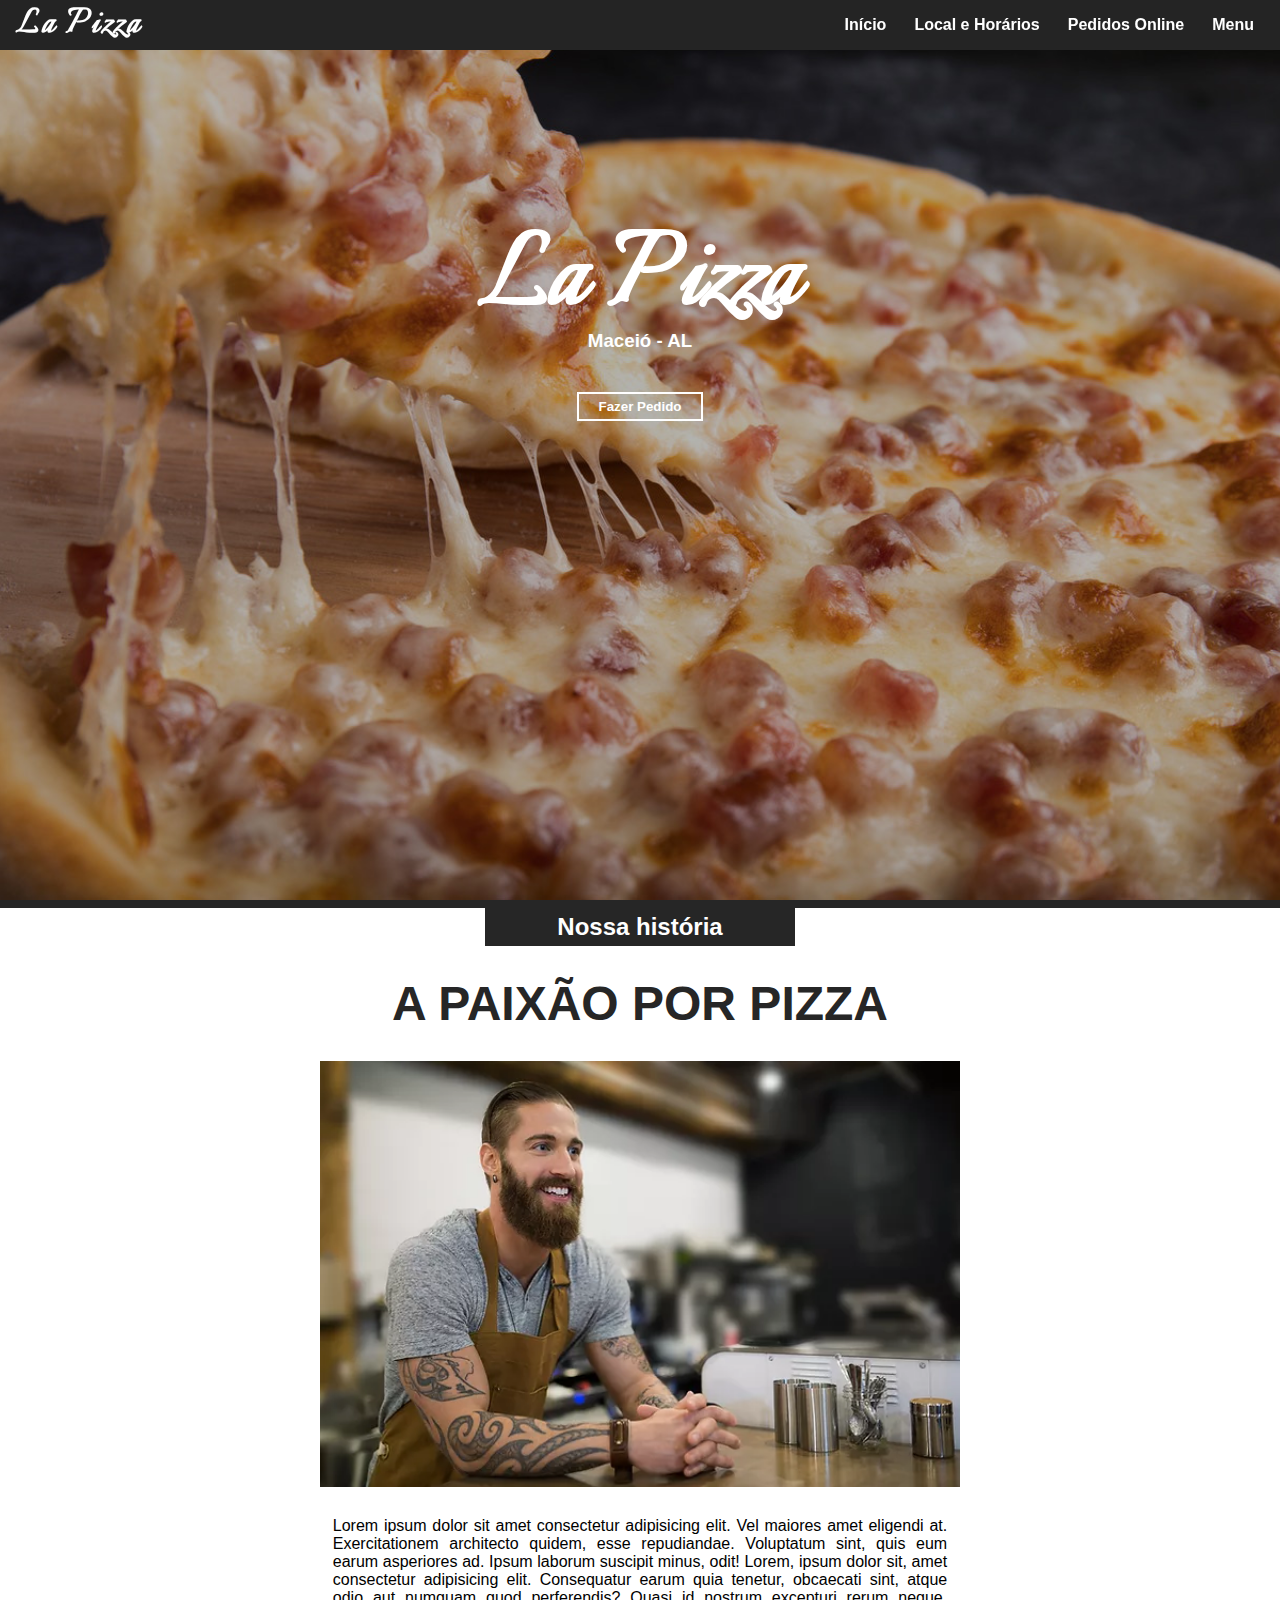
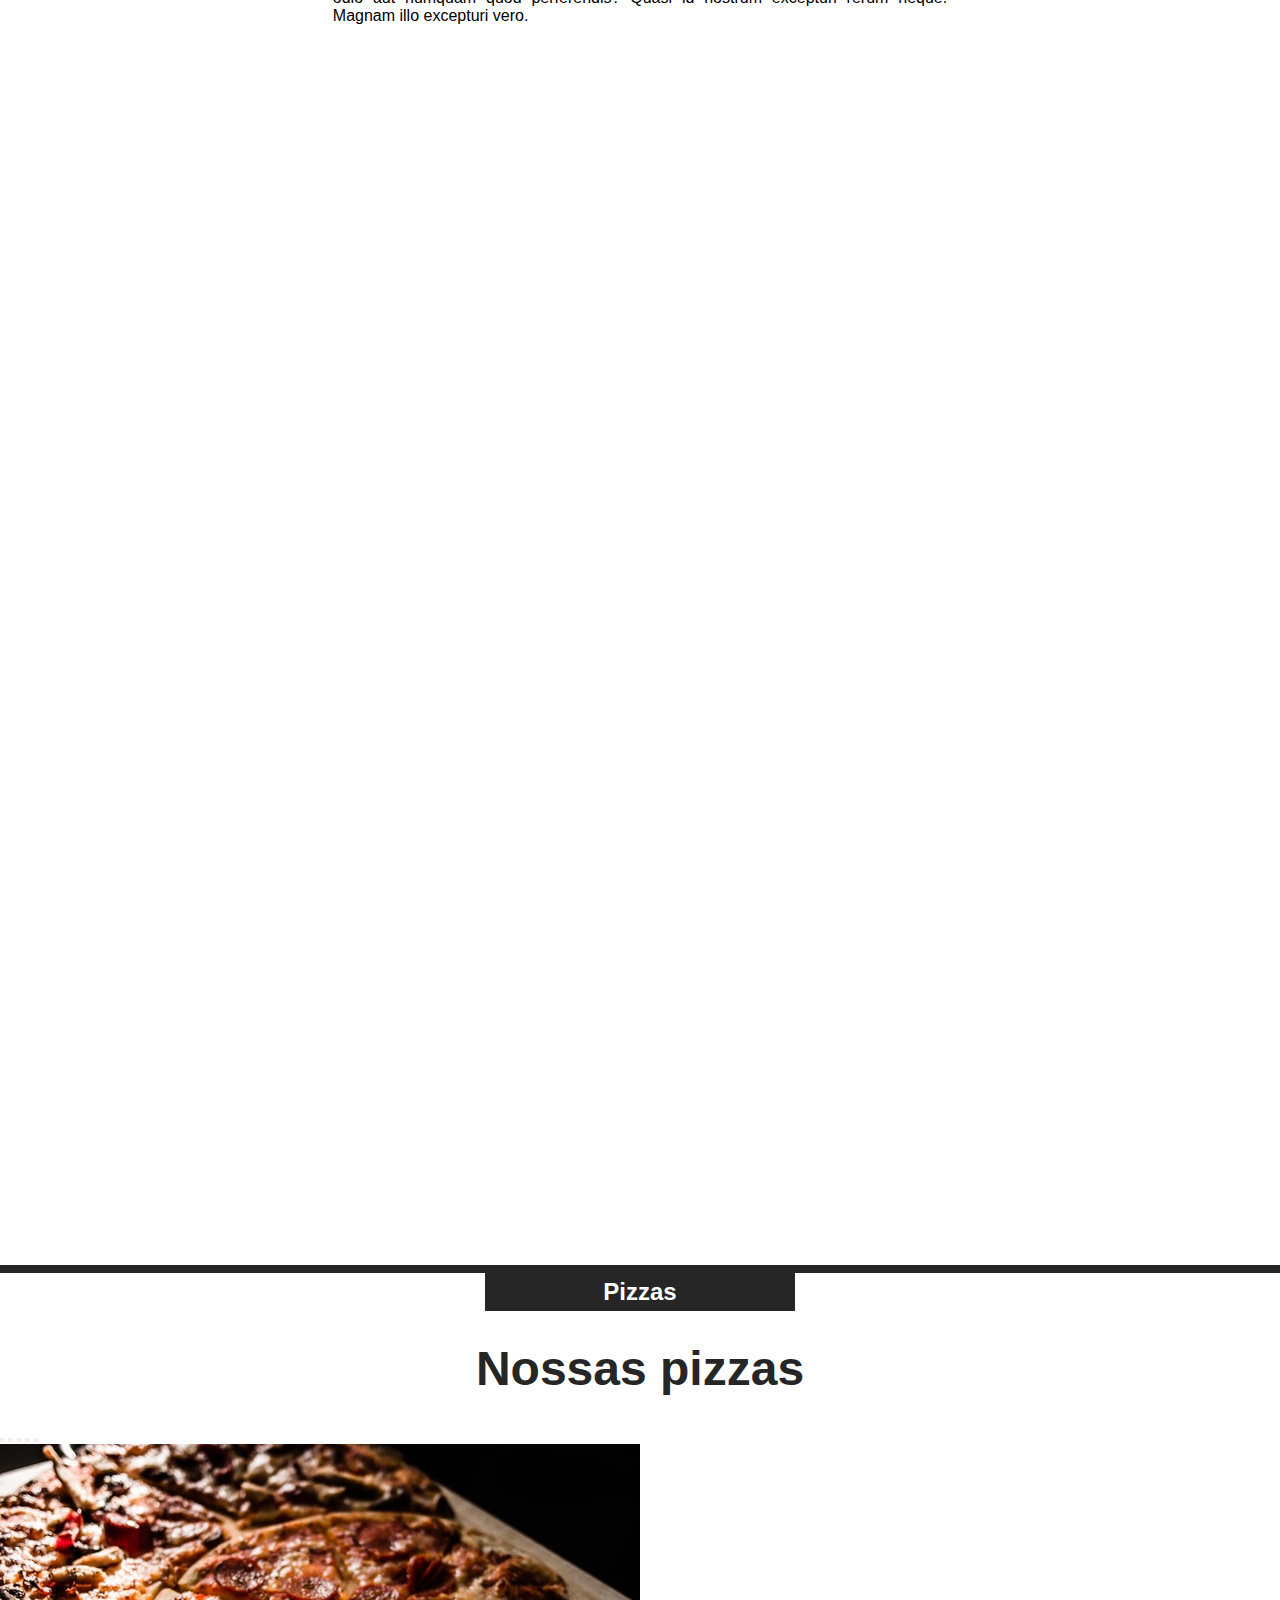
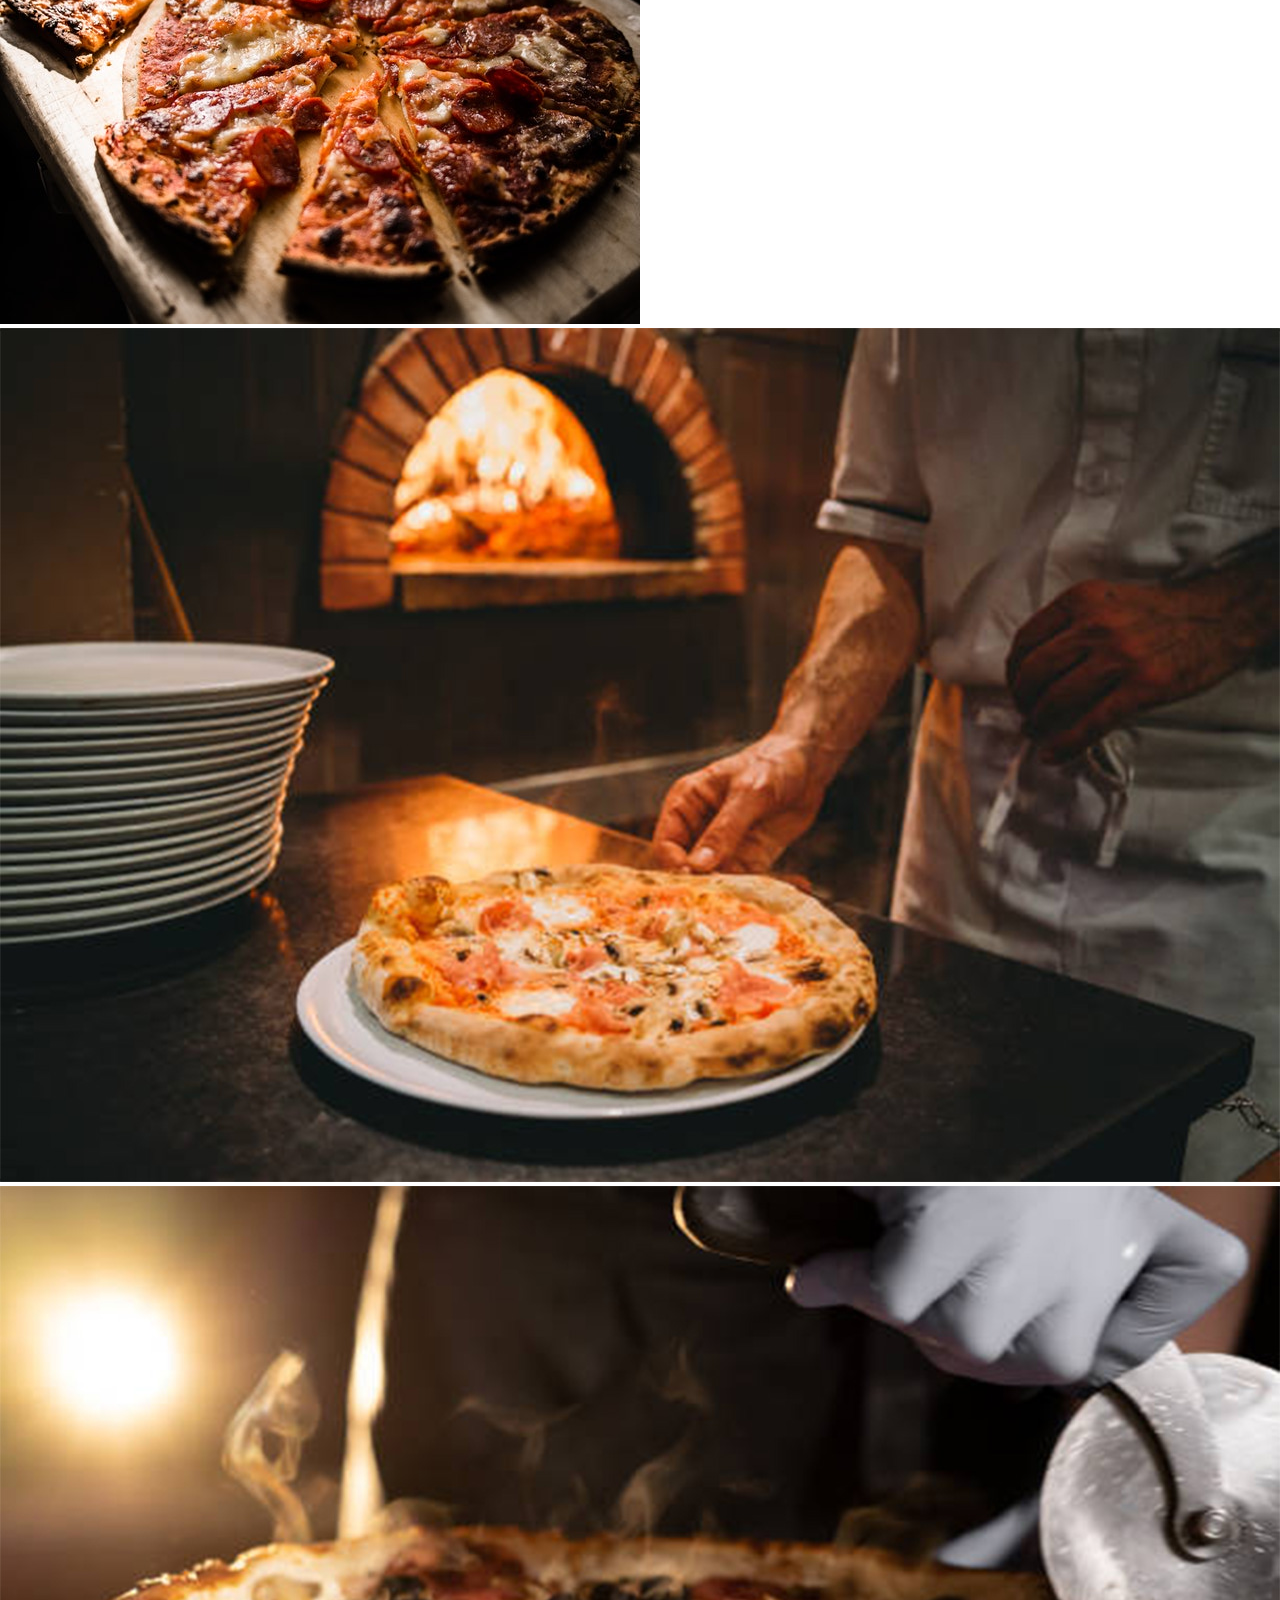
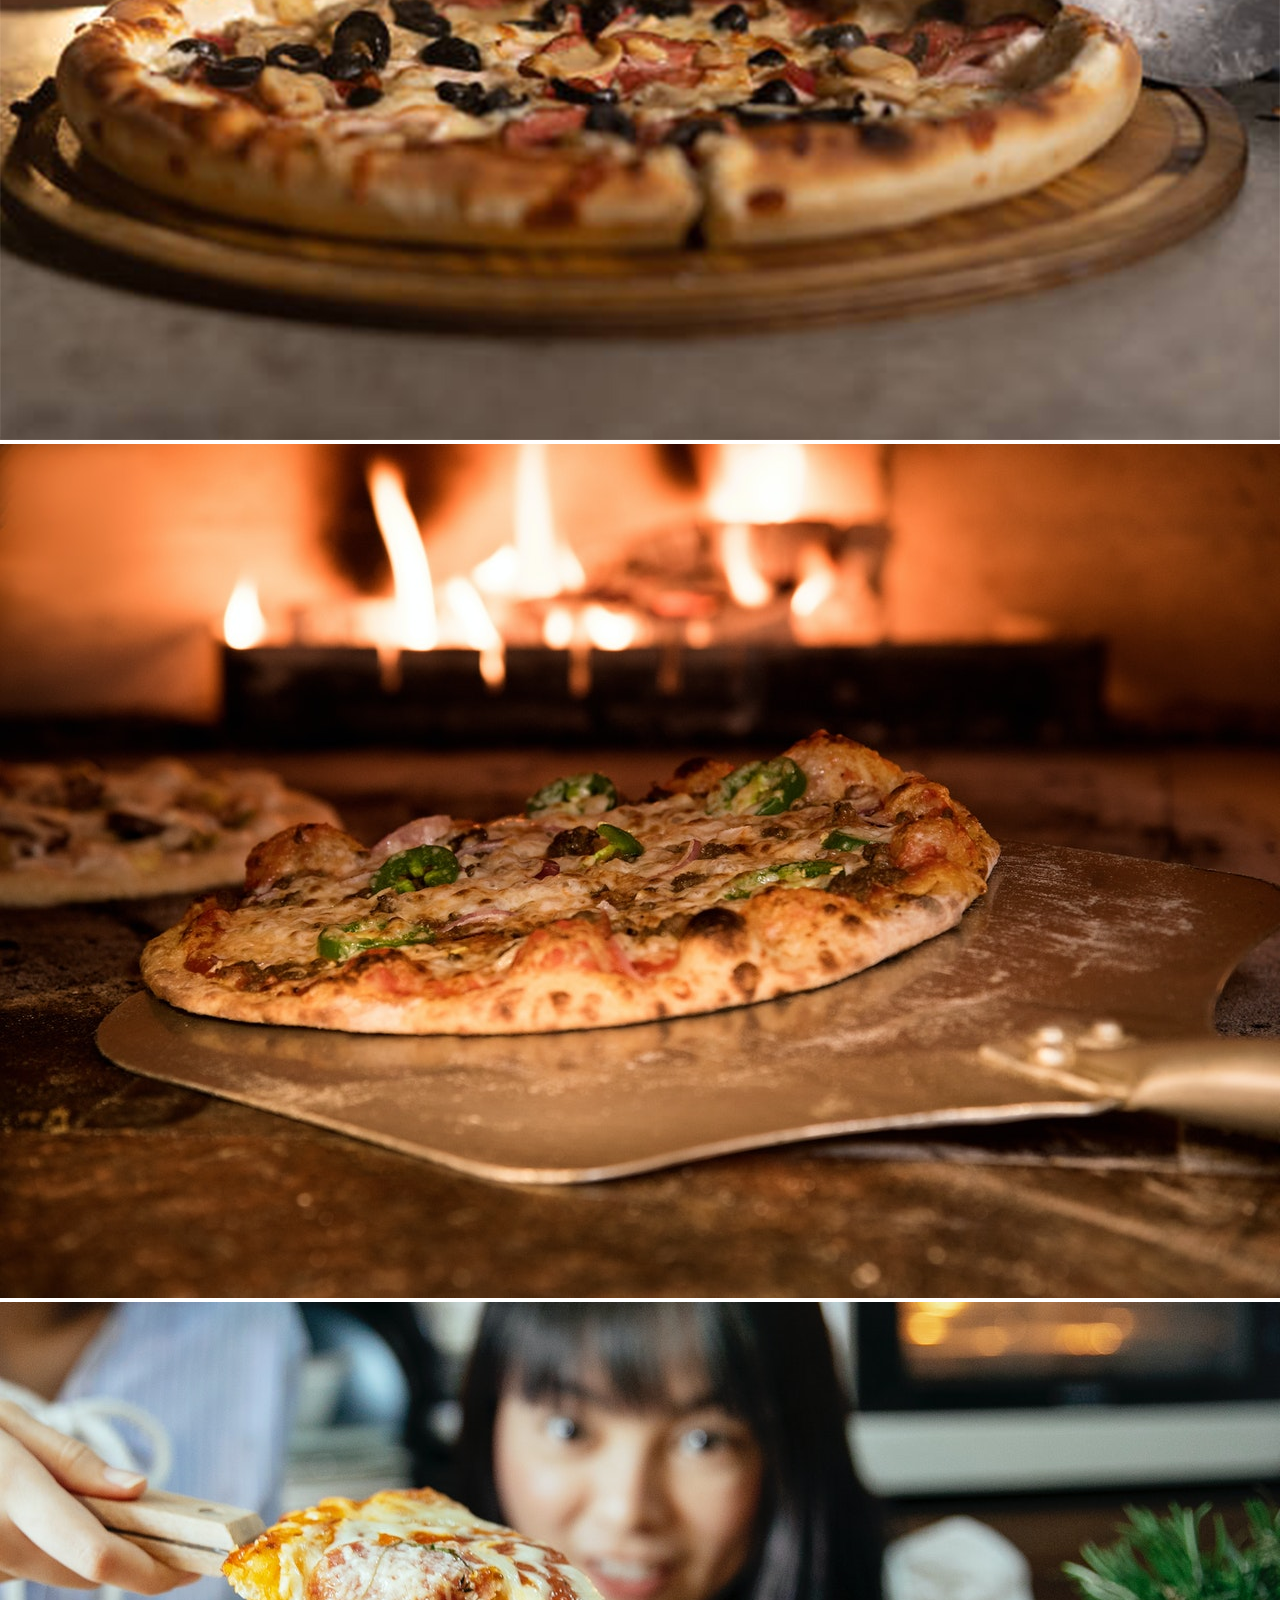
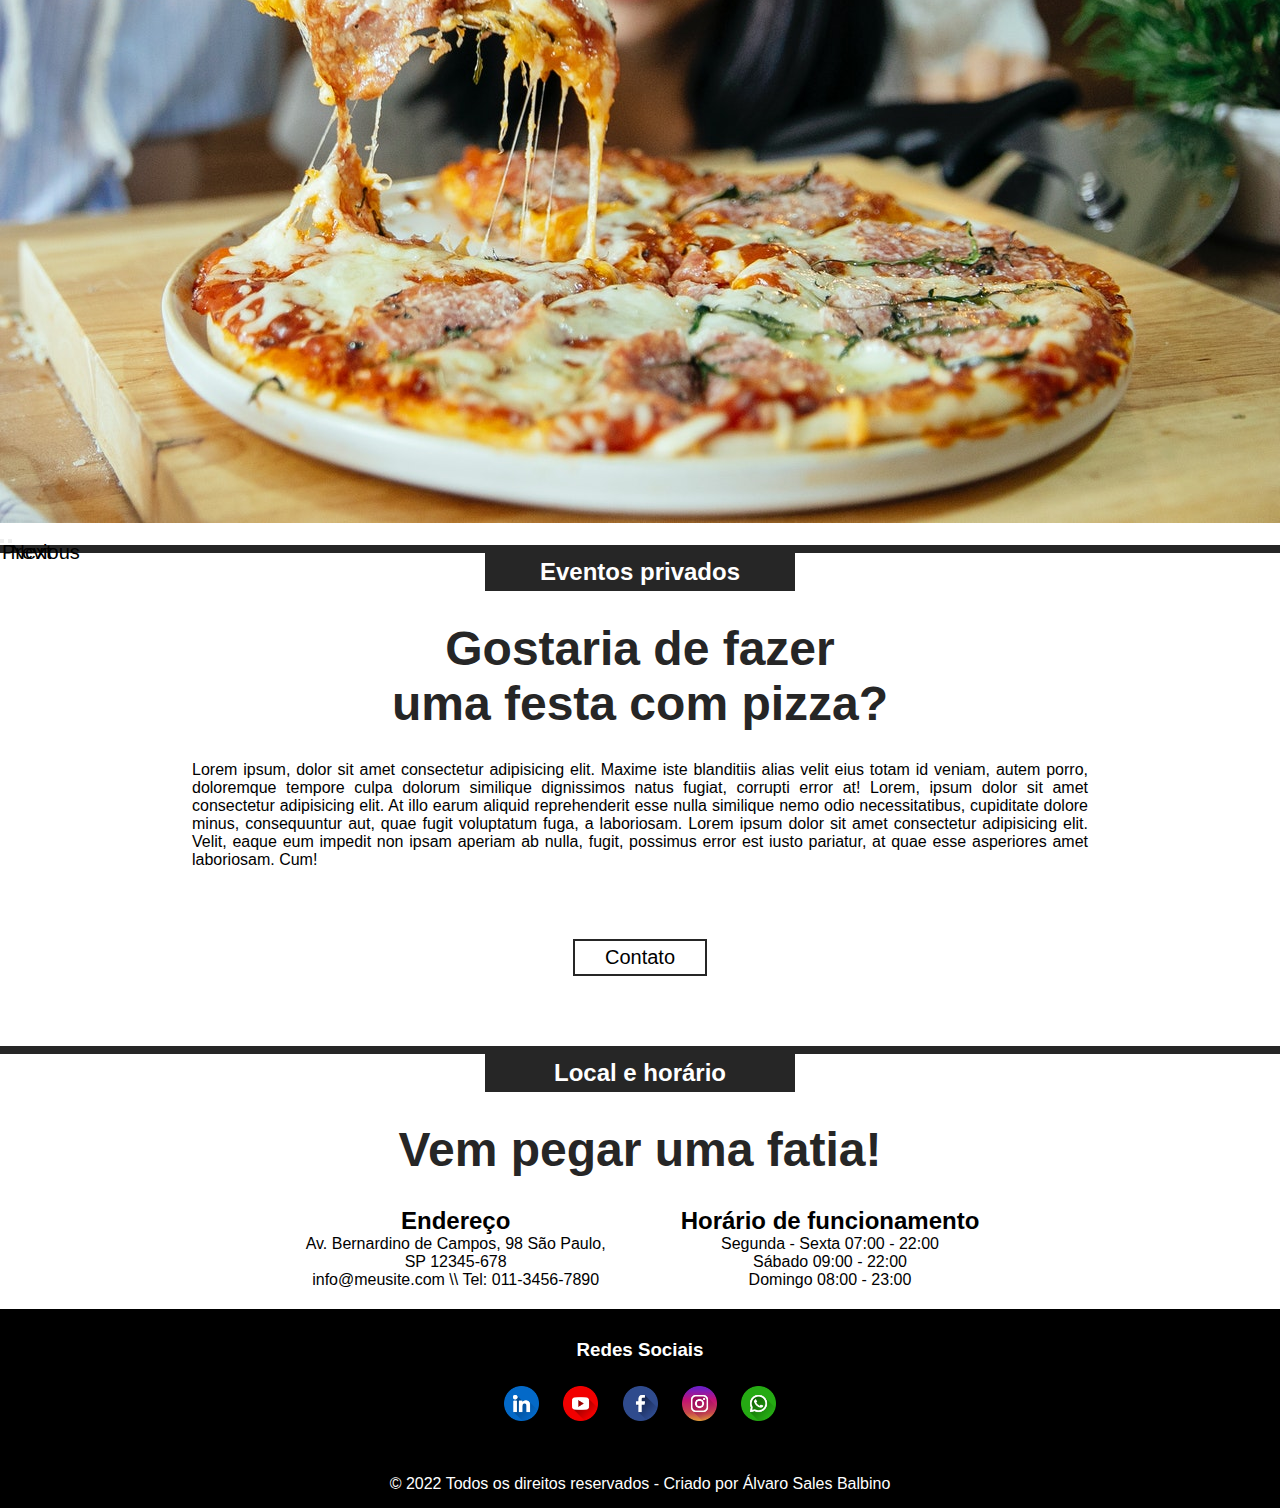
==== index.html @ e11592e2 "Add files via upload" ====
<!DOCTYPE html>
<html lang="pt-br">
<head>
	<meta charset="UTF-8">
	<meta name="viewport" content="width=device-width, initial-scale=1.0">
	<link rel="stylesheet" href="style.css">
	<link rel="shortcut icon" href="./imagem/favicon.ico" type="image/x-icon">
	<link href="https://cdn.jsdelivr.net/npm/bootstrap@5.1.3/dist/css/bootstrap.min.css" rel="stylesheet" integrity="sha384-1BmE4kWBq78iYhFldvKuhfTAU6auU8tT94WrHftjDbrCEXSU1oBoqyl2QvZ6jIW3" crossorigin="anonymous">
	<title>La Pizza</title>
</head>
<body>
	<header>
		<a id="logo" href="#">La Pizza</a>
		<nav class="menu">
			<ul>
				<li><a href="#">Início</a></li>
				<li><a href="#">Local e Horários</a></li>
				<li><a href="#">Pedidos Online</a></li>
				<li><a href="#">Menu</a></li>
			</ul>
		</nav>
	</header>
	<main>
		<div class="bg-top">
			<div class="txt-top">
				<h1 id="lg">La Pizza</h1>
				<h3>Maceió - AL</h3>
				<button><a href="#">Fazer Pedido</a></button>
			</div>
		</div>
		<div class="line"></div>
		<h2 class="title">Nossa história</h2>
		<h1 class="sub-title">A PAIXÃO POR PIZZA</h1>
		<div>
			<img src="./imagem/ft-man.webp" alt="Foto de um homem na bancada da cozinha" class="ft-man">
		</div>
		<p class="p-hist">Lorem ipsum dolor sit amet consectetur adipisicing elit. Vel maiores amet eligendi at. Exercitationem architecto quidem, esse repudiandae. Voluptatum sint, quis eum earum asperiores ad. Ipsum laborum suscipit minus, odit! Lorem, ipsum dolor sit, amet consectetur adipisicing elit. Consequatur earum quia tenetur, obcaecati sint, atque odio aut numquam quod perferendis? Quasi id nostrum excepturi rerum neque. Magnam illo excepturi vero.</p>
		<div class="bg-meio">
			<div class="element-1">

			</div>
			<span id="txt-element-1">
				<h1><a href="#">Comer aqui</a></h1>
				<p><a href="#">Veja nosso menu</a></p>
			</span>
			<div class="element-2">
					
			</div>
			<span id="txt-element-2">
				<h1><a href="#">Fazer pedido</a></h1>
				<p><a href="#">Veja nosso menu</a></p>
			</span>
		</div>
		<div class="line"></div>
		<h2 class="title">Pizzas</h2>
		<h1 class="sub-title">Nossas pizzas</h1>
		
		<div id="carouselExampleIndicators" class="carousel slide" data-bs-ride="carousel" data-interval="3000">
	  		<div class="carousel-indicators">
	    		<button type="button" data-bs-target="#carouselExampleIndicators" data-bs-slide-to="0" class="active" aria-current="true" aria-label="Slide 1"></button>
	    		<button type="button" data-bs-target="#carouselExampleIndicators" data-bs-slide-to="1" aria-label="Slide 2"></button>
	    		<button type="button" data-bs-target="#carouselExampleIndicators" data-bs-slide-to="2" aria-label="Slide 3"></button>
	    		<button type="button" data-bs-target="#carouselExampleIndicators" data-bs-slide-to="3" aria-label="Slide 4"></button>
	    		<button type="button" data-bs-target="#carouselExampleIndicators" data-bs-slide-to="4" aria-label="Slide 5"></button>
	  		</div>
	  		<div class="carousel-inner">
	    		<div class="carousel-item active">
	      			<img src="./imagem/slide-1.jpg" class="d-block w-100" alt="">
	    		</div>
	    		<div class="carousel-item">
	      			<img src="./imagem/slide-2.jpg" class="d-block w-100" alt="">
	    		</div>
	    		<div class="carousel-item">
	      			<img src="./imagem/slide-3.jpg" class="d-block w-100" alt="">
	    		</div>
	    		<div class="carousel-item">
	      			<img src="./imagem/slide-4.jpg" class="d-block w-100" alt="">
	    		</div>
	    		<div class="carousel-item">
	      			<img src="./imagem/slide-5.jpg" class="d-block w-100" alt="">
	    		</div>
	  		</div>
	  		<button class="carousel-control-prev" type="button" data-bs-target="#carouselExampleIndicators" data-bs-slide="prev">
	    		<span class="carousel-control-prev-icon" aria-hidden="true"></span>
	    		<span class="visually-hidden">Previous</span>
	  		</button>
	  		<button class="carousel-control-next" type="button" data-bs-target="#carouselExampleIndicators" data-bs-slide="next">
	    		<span class="carousel-control-next-icon" aria-hidden="true"></span>
	    		<span class="visually-hidden">Next</span>
	  		</button>
		</div>

		<div class="line"></div>
		<h2 class="title">Eventos privados</h2>
		<h1 class="sub-title">Gostaria de fazer </br> uma festa com pizza?</h1>
		<p class="p-priv">Lorem ipsum, dolor sit amet consectetur adipisicing elit. Maxime iste blanditiis alias velit eius totam id veniam, autem porro, doloremque tempore culpa dolorum similique dignissimos natus fugiat, corrupti error at! Lorem, ipsum dolor sit amet consectetur adipisicing elit. At illo earum aliquid reprehenderit esse nulla similique nemo odio necessitatibus, cupiditate dolore minus, consequuntur aut, quae fugit voluptatum fuga, a laboriosam. Lorem ipsum dolor sit amet consectetur adipisicing elit. Velit, eaque eum impedit non ipsam aperiam ab nulla, fugit, possimus error est iusto pariatur, at quae esse asperiores amet laboriosam. Cum!</p>
		<div class="contato">
		<button class="btn-02"><a href="#">Contato</a></button>
		</div>
		<div class="line"></div>
		<h2 class="title">Local e horário</h2>
		<h1 class="sub-title">Vem pegar uma fatia!</h1>
		<div class="bottom-pg">
			<div class="endereço">
			<h2>Endereço</h2>
			<p>Av. Bernardino de Campos, 98 São Paulo, SP 12345-678</p>
			<p>info@meusite.com \\ Tel: 011-3456-7890</p>
			</div>
			<div class="hr-f">
				<h2>Horário de funcionamento</h2>
				<p>Segunda - Sexta  07:00 - 22:00</p>
				<p>Sábado    09:00 - 22:00</p>
				<p>Domingo    08:00 - 23:00</p>
			</div>
		</div>
	</main>
	<footer>
		<div id="redes-sociais">
			<h3>Redes Sociais</h3>
			<a href="#"><img src="./imagem/linkedin.png" alt="Logo da rede social Linkedin"></a>
			<a href="#"><img src="./imagem/youtube.png" alt="Logo do You-Tube"></a>
			<a href="#"><img src="./imagem/facebook.png" alt="Logo da rede social Facebook"></a>
			<a href="#"><img src="./imagem/instagram.png" alt="Logo da rede social Instagram"></a>
			<a href="#"><img src="./imagem/whatsapp.png" alt="Logo da rede social Whatsapp"></a>
		</div>
		<div class="direitos">
			<p>&#169 2022 Todos os direitos reservados - Criado por Álvaro Sales Balbino</p>
		</div>
	</footer>

	<!-- Script Bootstrap5 -->
	
<script src="https://cdn.jsdelivr.net/npm/bootstrap@5.1.3/dist/js/bootstrap.bundle.min.js" integrity="sha384-ka7Sk0Gln4gmtz2MlQnikT1wXgYsOg+OMhuP+IlRH9sENBO0LRn5q+8nbTov4+1p" crossorigin="anonymous"></script>
</body>
</html>
---- style.css ----
@import url('https://fonts.googleapis.com/css2?family=Italianno&display=swap');


* {
	margin: 0;
	padding: 0;
	font-family: Arial, Helvetica, sans-serif;
}
body {
	cursor: default;
	background-color: #ffffff;
}
header {
	z-index: 1;
	position: fixed;
	width: 100vw;
	display: flex;
	align-items: center;
	justify-content: space-between;
	background-color: rgb(36, 36, 36);
	box-sizing: border-box;
	height: 50px;
	padding: 1rem;
}
#logo {
	font-family: 'Italianno', Cursive;
	letter-spacing: 2.5px;
	font-size: 2.6rem;
	font-weight: bold;
	text-decoration: none;
	color: #ffffff;
}
header .menu {
	height: 100%;
}
header .menu ul {
	display: flex;
	gap: 0.5rem;
	list-style: none;
}
header .menu ul li {

}
header .menu ul li a {
	text-decoration: none;
	color: white;
	font-weight: bold;
	padding: 10px;
	transition: 0.5s;
}
header .menu ul li a:hover {
	background-color: rgba(26, 26, 26, 0.8);
	color: rgba(255, 255, 255, 0.8);
}
main .bg-top {
	max-width: 100vw;
	height: 100vh;
	background-image: url(./imagem/bg-top.jpg);
	background-repeat: no-repeat;
	background-size: cover;
	background-attachment: fixed;
	background-position: center;
}
main .bg-top .txt-top {
	max-width: 100vw;
	height: 70vh;
	padding-top: 200px;
	text-align: center;
	color: #ffffff;
}
#lg {
	font-size: 8em;
	font-family: 'Italianno', cursive;
}
main .bg-top .txt-top h3 {
	margin-top: -30px;
}
main .bg-top .txt-top button {
	margin-top: 40px;
	border: 2px solid white;
	background-color: transparent;
	padding: 5px 0px;
	transition: .5s;
}
main .bg-top .txt-top button:hover {
	background-color: #262626;
	border: 2px solid #262626;
}
main .bg-top .txt-top button a {
	text-decoration: none;
	color: white;
	padding: 5px 20px;
	font-weight: bold;
	transition: .5s;
}
main .bg-top .txt-top button a:hover {
	color: white;
}
main .line {
	height: 8px;
	max-width: 100vw;
	background-color: #262626;
}
main .title {
	display: block;
	margin: auto;
	margin-bottom: 30px;
	text-align: center;
	color: white;
	max-width: 300px;
	background-color: #262626;
	padding: 5px;
}
main .sub-title {
	text-align: center;
	color: #262626;
	font-size: 3em;
	margin-bottom: 30px;
}
main .ft-man {
	display: block;
	margin: auto;
	margin-bottom: 30px;
	width: 50vw;
}
main .p-hist {
	display: block;
	margin: auto;
	margin-bottom: 70px;
	width: 48vw;
	text-align: justify;
}
main .bg-meio {
	display: flex;
	justify-content: center;
	align-items: center;
	max-width: 100vw;
	height: 130vh;
	background-image: url(./imagem/pizzaiolo.jpg);
	background-repeat: no-repeat;
	background-size: cover;
	background-attachment: fixed;
	background-position: center;
}
main .bg-meio .element-1 {
	position: relative;
	transform: rotate(45deg);
	width: 250px;
	height: 250px;
	border: 10px solid white;
	margin-top: 250px;
	margin-right: 30px;
}
main .bg-meio .element-2 {
	position: relative;
	transform: rotate(45deg);
	width: 250px;
	height: 250px;
	border: 10px solid white;
	margin-left: 30px;
	margin-bottom: 250px;
}
main span {
	font-size: 1.5em;
	text-align: center;
	position: absolute;
}
main span h1 a {
	text-decoration: none;
	color: white;
}
main span h1 a:hover {
	color: white;
}
main span p a {
	text-decoration: none;
	color: white;
}
main span p a:hover {
	color: white;
}
main #txt-element-1 {
	margin-top: 270px;
	margin-right: 320px;
}
main #txt-element-2 {
	margin-left: 315px;
	margin-bottom: 225px;
}
main .p-priv {
	display: block;
	margin: auto;
	margin-bottom: 70px;
	width: 70vw;
	text-align: justify;
}
main .contato .btn-02 {
	display: block;
	margin: auto;
	margin-top: 20px;
	margin-bottom: 70px;
	border: 2px solid #262626;
	background-color: transparent;
	padding: 5px 0px;
	transition: 0.5s;
}
main .contato .btn-02:hover {
	background-color: #262626;
	border: 2px solid #262626;
}
main .contato .btn-02 a {
	text-decoration: none;
	color: black;
	padding: 5px 30px;
	font-size: 1.5em;
	transition: 0.5s;
}
main .contato .btn-02 a:hover {
	color: white;
}
main .bottom-pg {
	max-width: 100vw;
	display: flex;
	align-items: center;
	justify-content: center;
}
main .bottom-pg .endereço {
	text-align: center;
	max-width: 310px;
	margin-right: 35px;
}
main .bottom-pg .hr-f {
	text-align: center;
	max-width: 300px;
	margin-left: 35px;
}
main .btn-03 {
	display: block;
	margin: auto;
	margin-top: 50px;
	border: 2px solid #262626;
	background-color: transparent;
	padding: 10px 0px;
	transition: 0.5s;
}
main .btn-03:hover {
	background-color: #262626;
	border: 2px solid #262626;
}
main .btn-03 a {
	text-decoration: none;
	color: black;
	padding: 10px 30px;
	font-size: 1.5em;
	transition: 0.5s;
}
main .btn-03 a:hover {
	color: white;
}
footer {
	display: flex;
	flex-direction: column;
	align-items: center;
	justify-content: space-between;
	box-sizing: border-box;
	padding: 0px 25px;
	width: 100%;
	margin-top: 20px;
	padding-top: 30px;
	padding-bottom: 15px;
	background-color: #000;
}
footer #redes-sociais {
	text-align: center;
}
footer #redes-sociais h3 {
	color: white;
	margin-bottom: 25px;
}
footer #redes-sociais a img {
	margin: 0px 10px;
	width: 35px;
	height: 35px;
}
footer .direitos p {
	color: white;
	margin-top: 50px;
}


@media screen and (max-width: 700px){
	main .bg-top .txt-top {
		width: 100vw;
		height: 70vh;
		padding-top: 35vh;
		text-align: center;
		font-size: 1.5em;
		color: #ffffff;
	}
	#lg {
		font-size: 4em;
		font-family: 'Italianno', cursive;
	}
	main .bg-top .txt-top button {
		margin-top: 40px;
		border: 2px solid white;
		background-color: transparent;
		padding: 2.5px 0px;
		transition: .5s;
	}
	main .bg-top .txt-top button:hover {
		background-color: #262626;
		border: 2px solid #262626;
	}
	main .bg-top .txt-top button a {
		text-decoration: none;
		color: white;
		padding: 2.5px 20px;
		font-weight: bold;
		font-size: .8em;
		transition: .5s;
	}
	main .bg-top .txt-top button a:hover {
		color: white;
	}
	main .ft-man {
		display: block;
		margin: auto;
		margin-bottom: 30px;
		width: 80vw;
	}
	main .p-hist {
		display: block;
		margin: auto;
		margin-bottom: 30px;
		width: 70vw;
		text-align: justify;
	}
	main .bg-meio {
		display: flex;
		flex-direction: column;
		align-items: center;
		justify-content: center;
		width: 100vw;
		height: 100vh;
		background-image: url(./imagem/pizzaiolo.jpg);
		background-repeat: no-repeat;
		background-size: cover;
		background-attachment: fixed;
		background-position: center;
	}
	main .bg-meio .element-1 {
		transform: rotate(45deg);
		width: 220px;
		height: 220px;
		border: 5px solid white;
		margin-top: 10px;
		margin-left: 32.5px;
	}
	main .bg-meio .element-2 {
		transform: rotate(45deg);
		width: 220px;
		height: 220px;
		border: 5px solid white;
		margin-bottom: 10px;
		margin-right: 25px;
	}
	main span {
		text-align: center;
	}
	main span h1 a {
		font-size: 2rem;
		text-decoration: none;
		color: white;
	}
	main span p a {
		font-size: 1.3rem;
		text-decoration: none;
		color: white;
	}
	main #txt-element-1 {
		margin-bottom: 20px;
		margin-right: 5px;
	}
	main #txt-element-2 {
		margin-top: 30px;
		margin-left: 2px;
	}
	main .p-priv {
		display: block;
		margin: auto;
		margin-bottom: 40px;
		width: 70vw;
		text-align: justify;
	}
	main .contato .btn-02 {
		display: block;
		margin: auto;
		margin-top: 10px;
		margin-bottom: 50px;
		border: 2px solid #262626;
		background-color: transparent;
		padding: 2.5px 0px;
		transition: .5s;
	}
	main .contato .btn-02:hover {
		background-color: #262626;
		border: 2px solid #262626;
	}
	main .contato .btn-02 a {
		text-decoration: none;
		color: black;
		padding: 2.5px 30px;
		font-weight: bold;
		font-size: 1em;
		transition: .5s;
	}
	main .contato .btn-02 a:hover {
		color: white;
	}
	main .bottom-pg {
		display: block;
	}
	main .bottom-pg .endereço {
		text-align: center;
		margin: auto;
	}
	main .bottom-pg .hr-f {
		text-align: center;
		margin: auto;
	}
	footer .direitos p {
		text-align: center;
	}
}
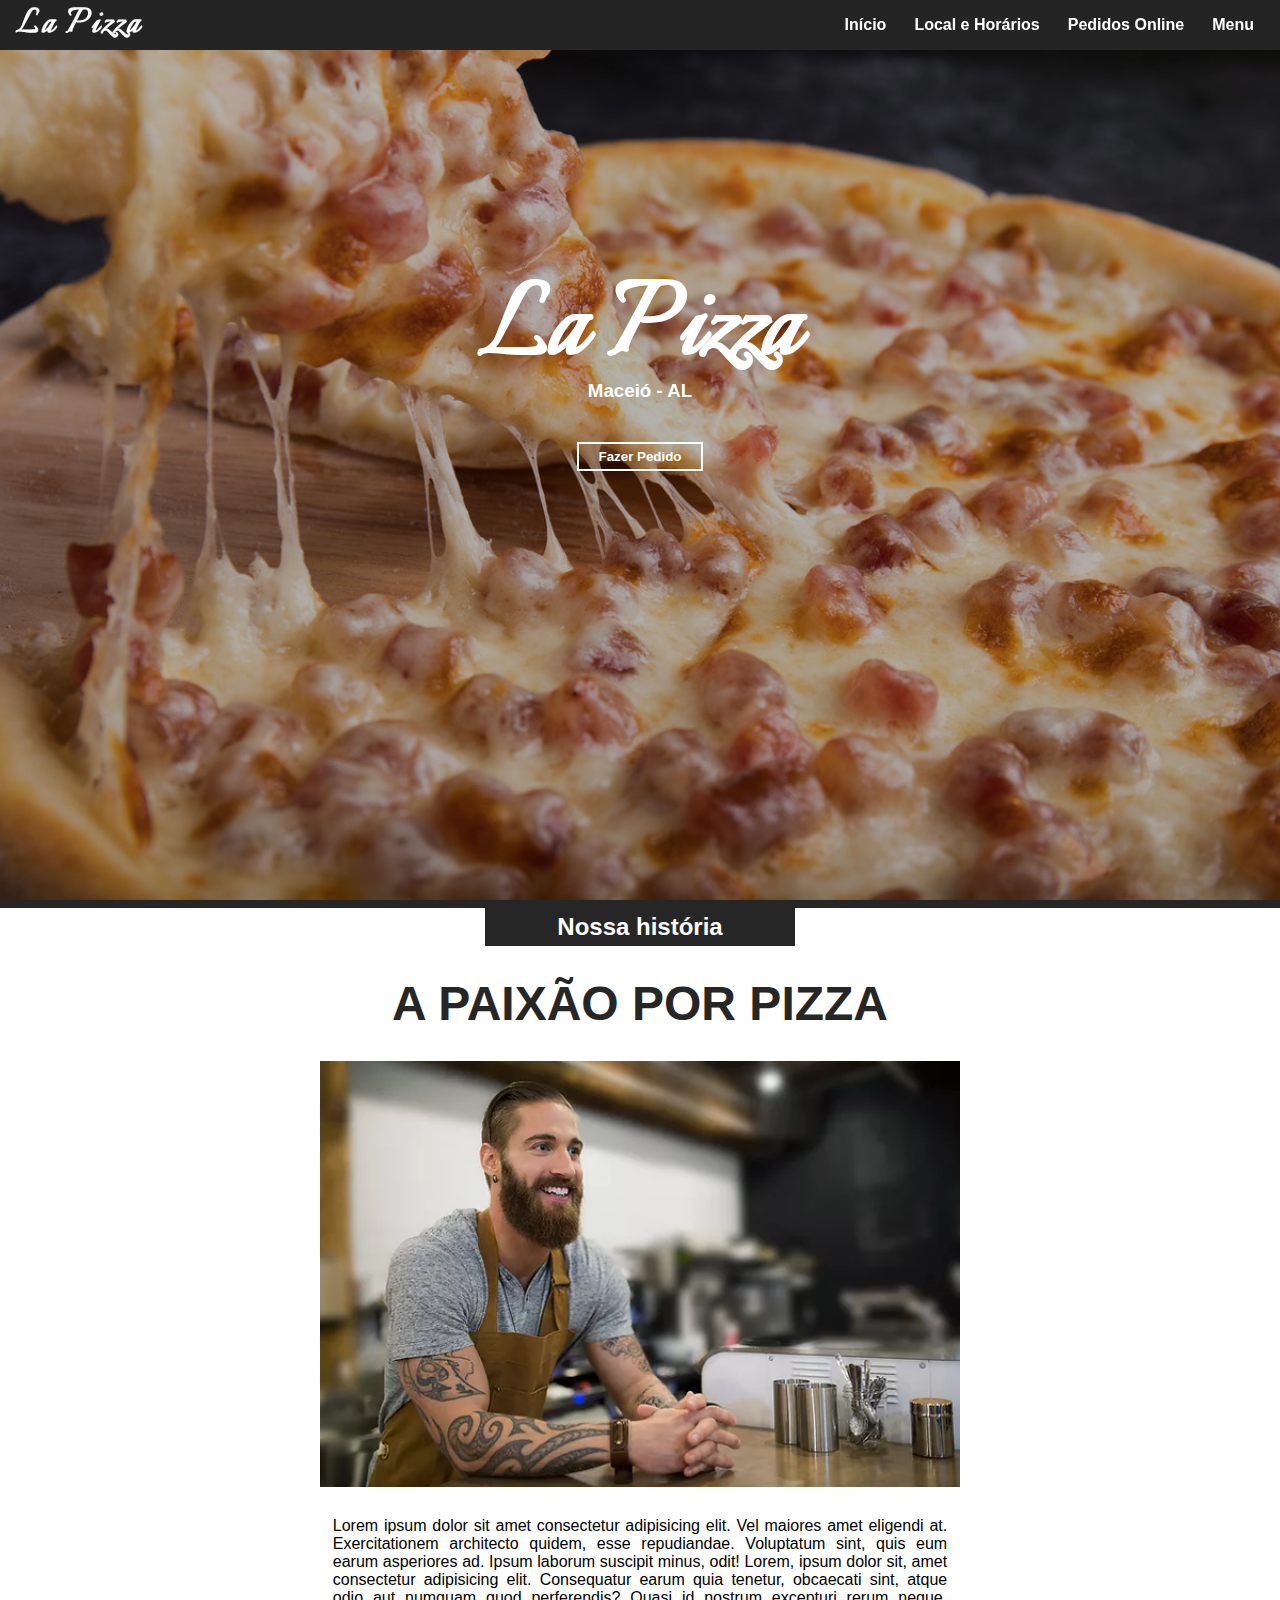
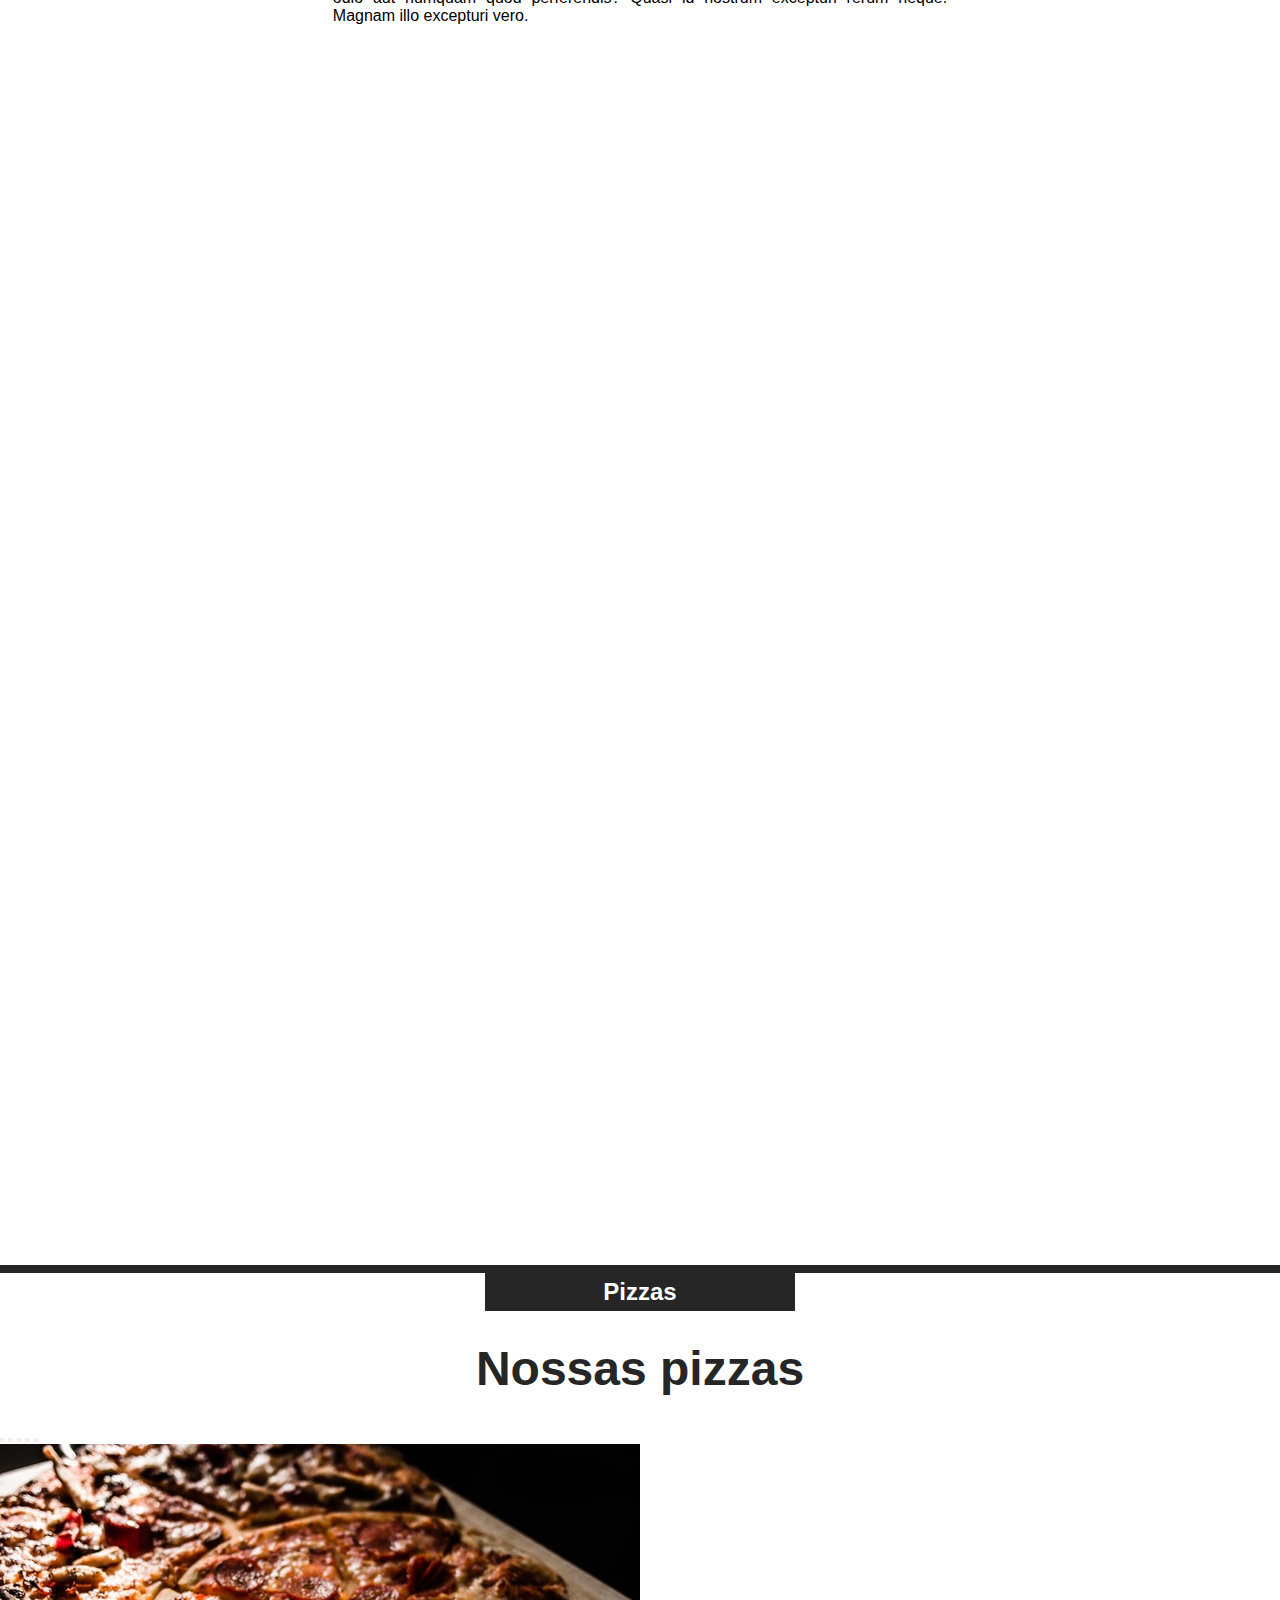
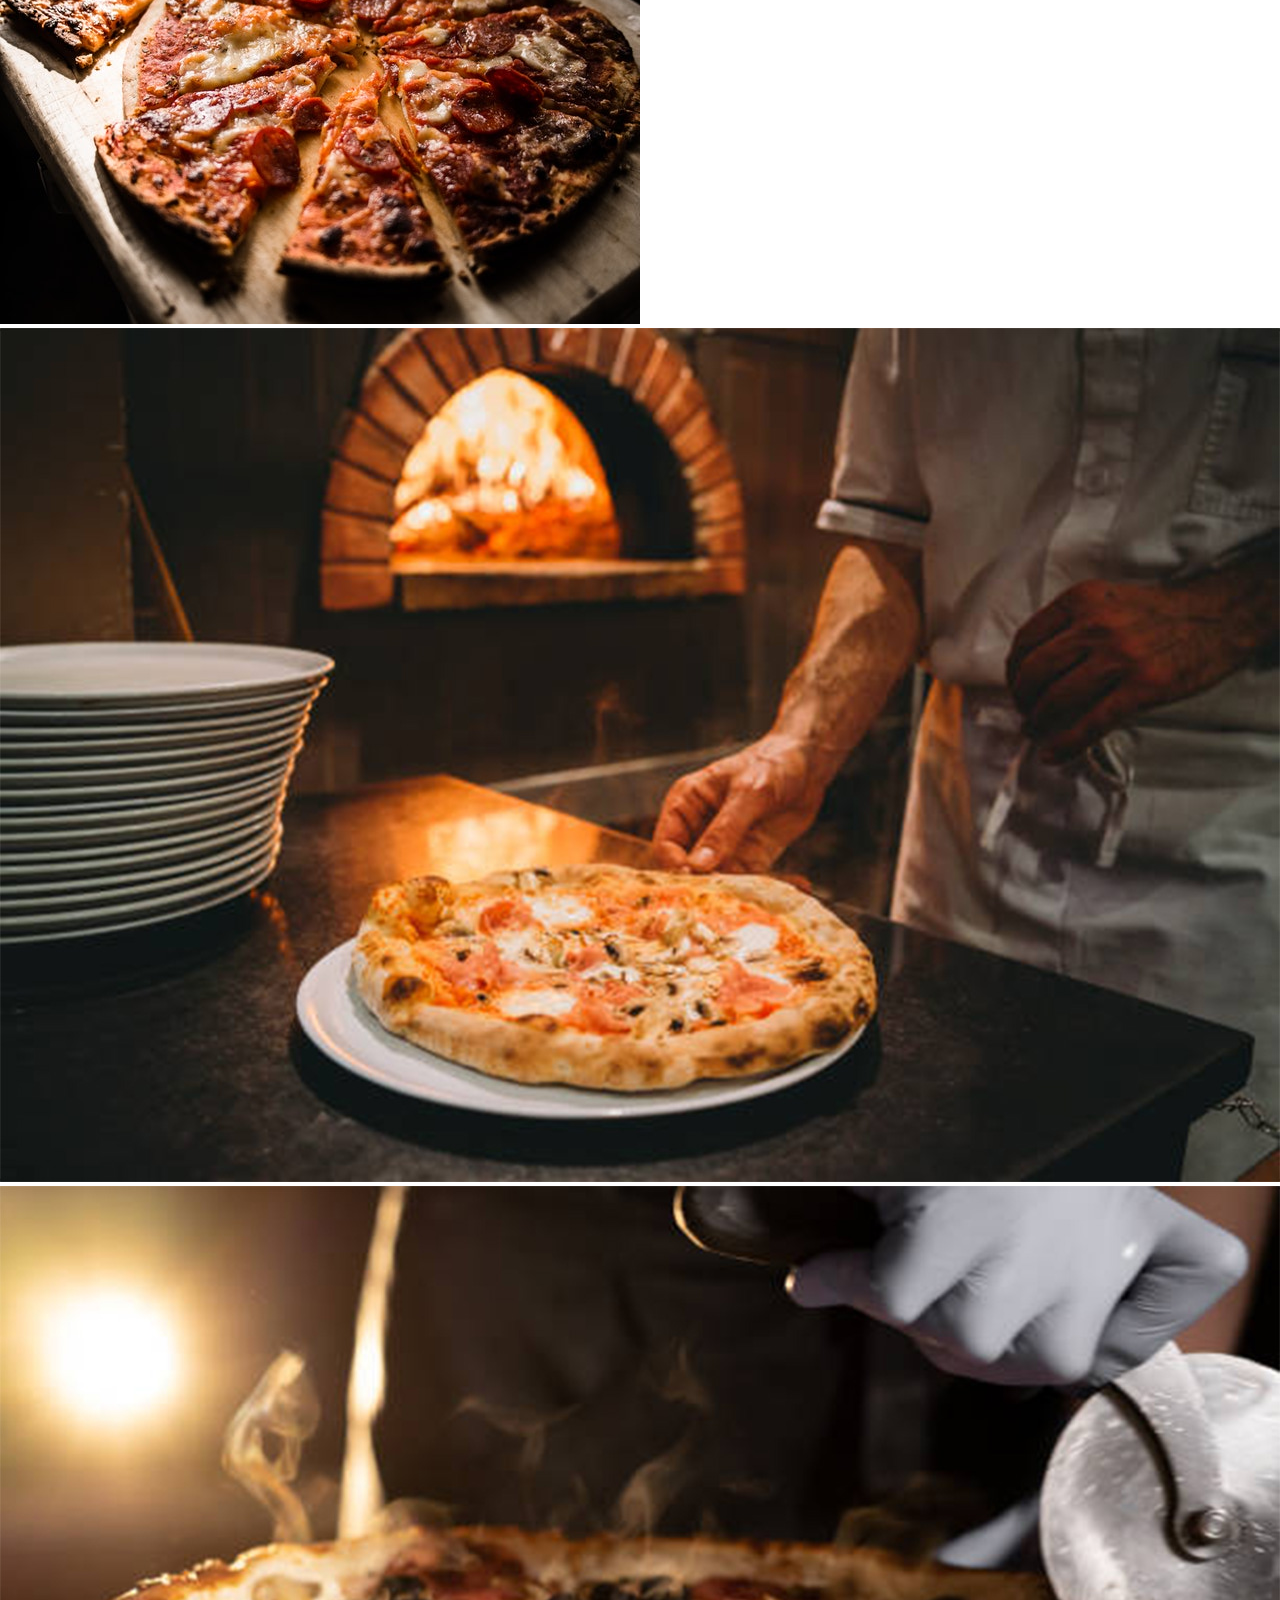
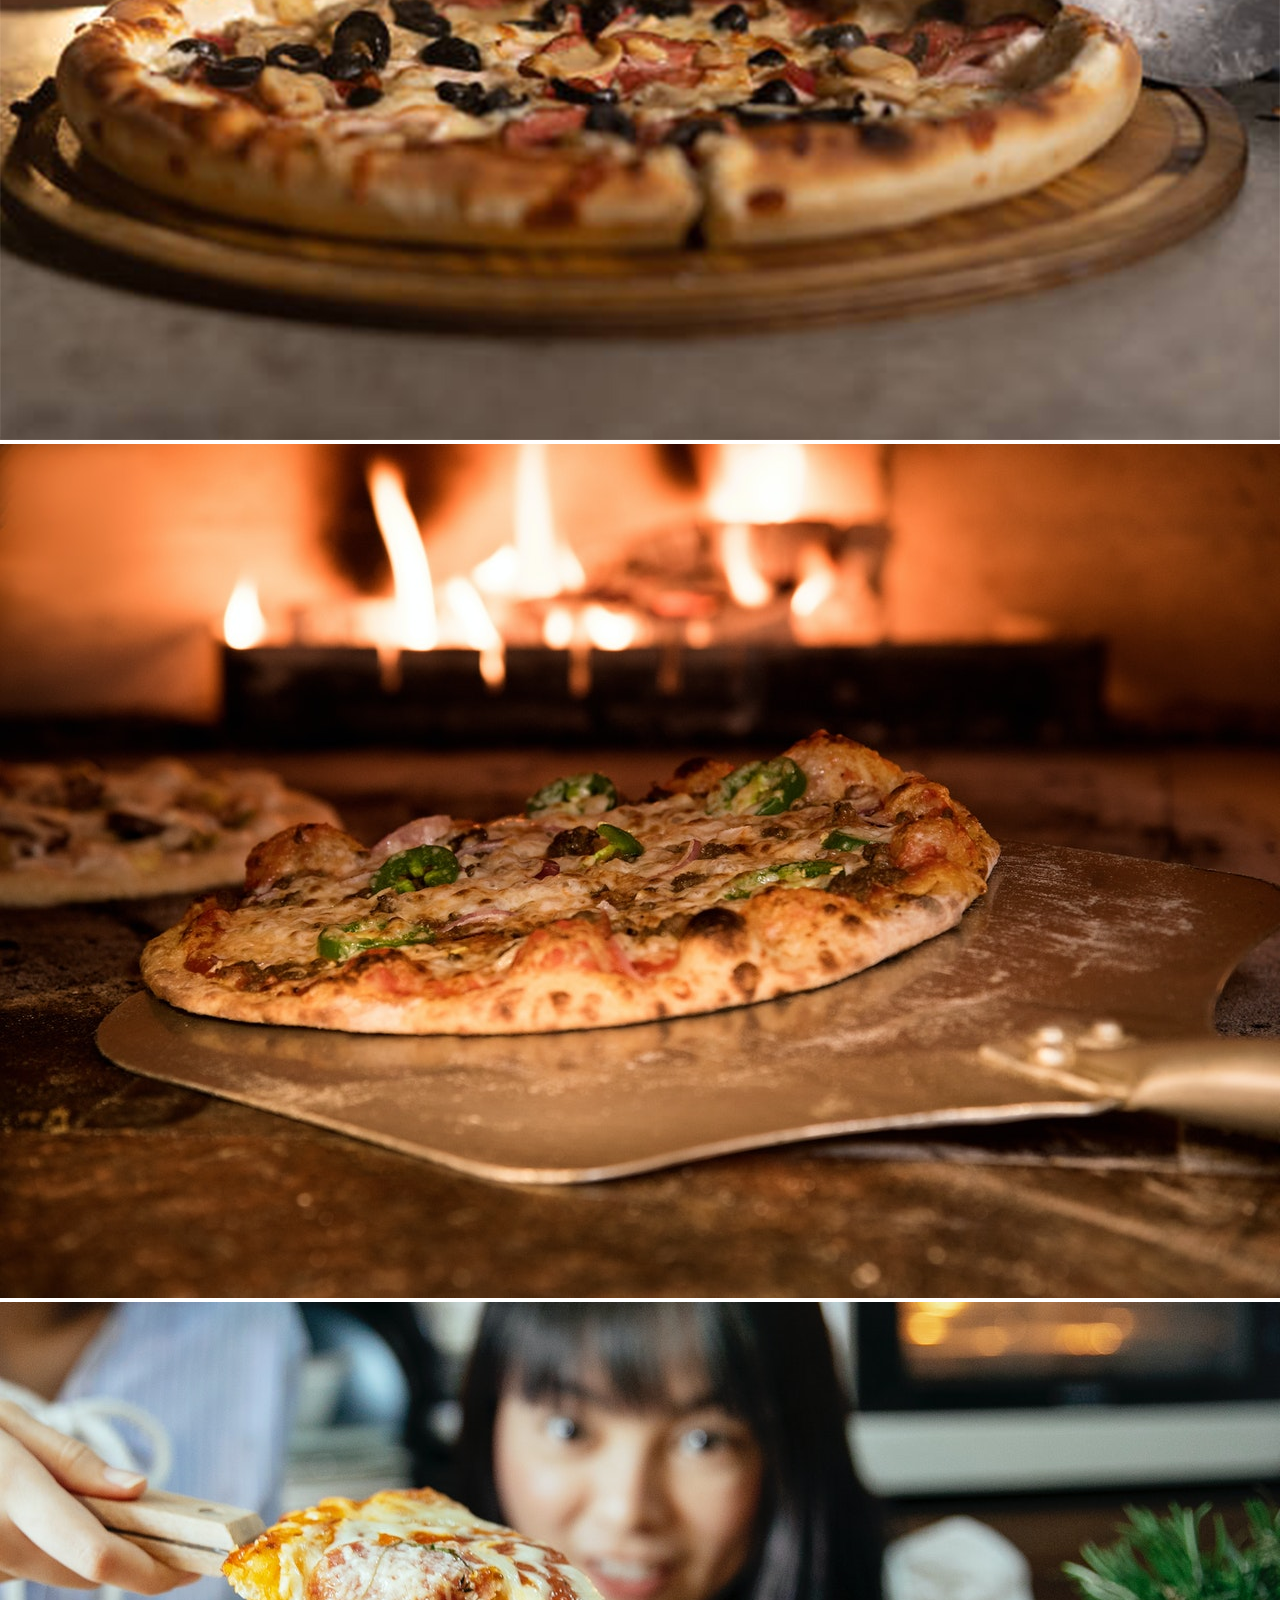
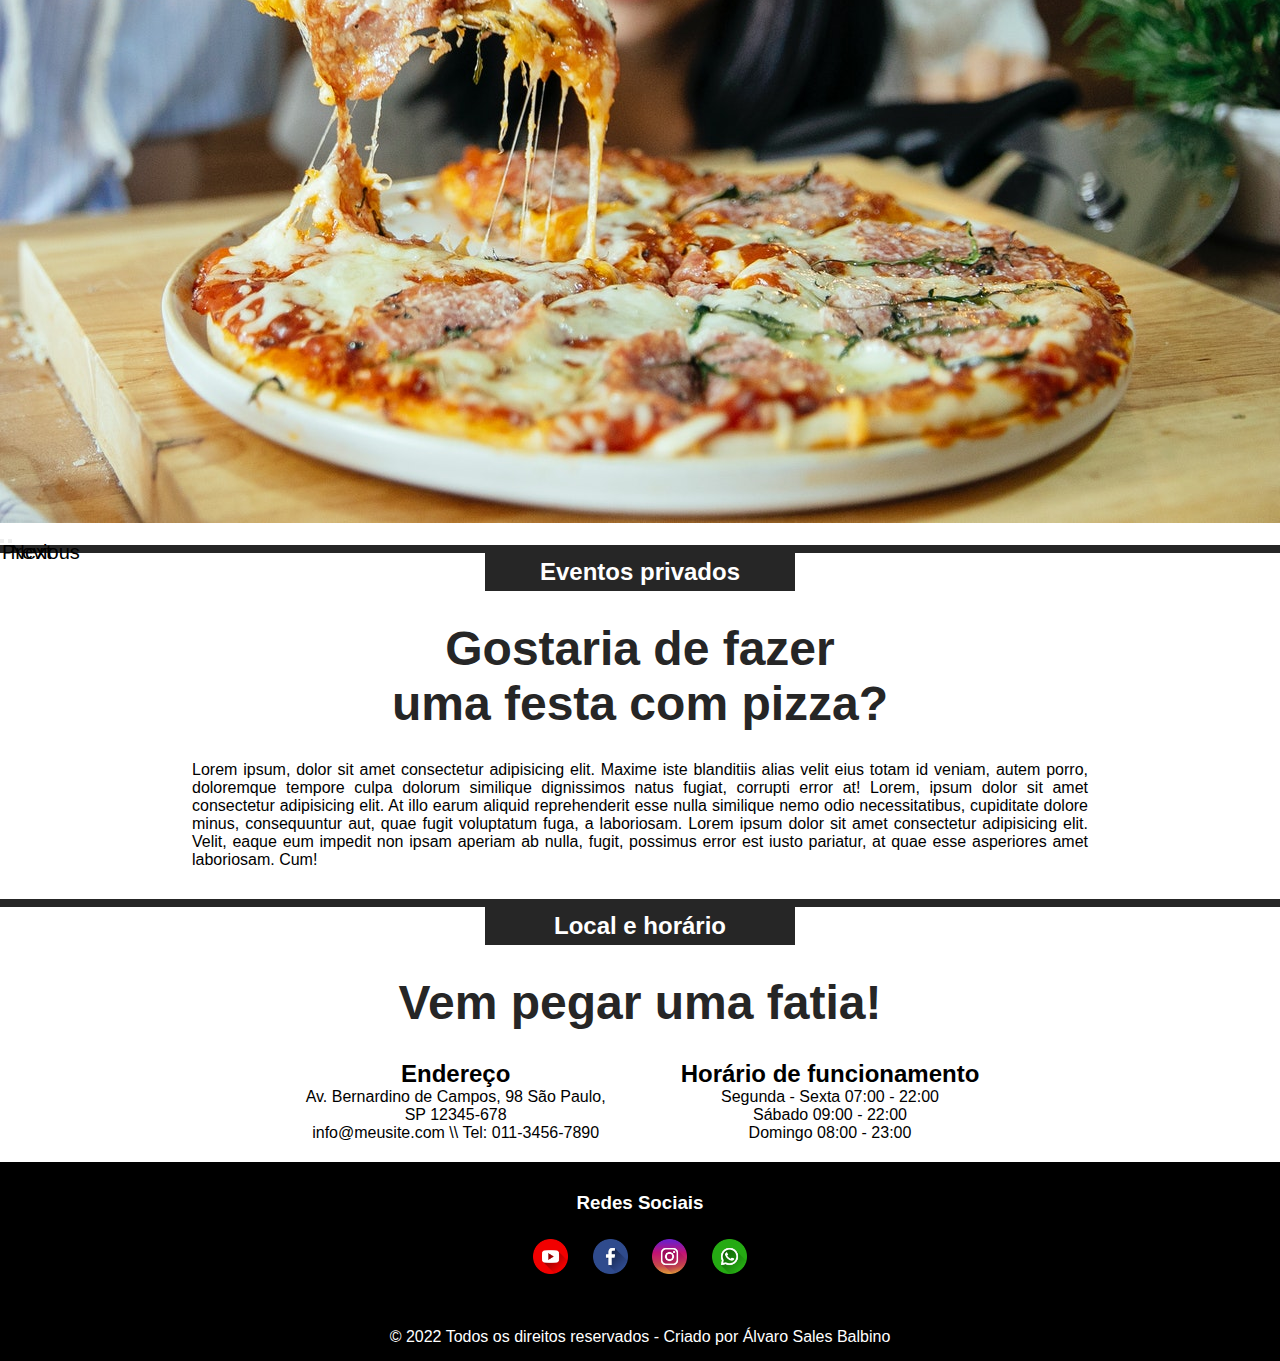
==== commit cc7e1e86: "Add files via upload" ====
--- a/index.html
+++ b/index.html
@@ -13,15 +13,15 @@
 		<a id="logo" href="#">La Pizza</a>
 		<nav class="menu">
 			<ul>
-				<li><a href="#">Início</a></li>
-				<li><a href="#">Local e Horários</a></li>
+				<li><a href="index.html">Início</a></li>
+				<li><a href="#bottom-pg">Local e Horários</a></li>
 				<li><a href="#">Pedidos Online</a></li>
-				<li><a href="#">Menu</a></li>
+				<li><a href="menu.html">Menu</a></li>
 			</ul>
 		</nav>
 	</header>
 	<main>
-		<div class="bg-top">
+		<div id="bg-top">
 			<div class="txt-top">
 				<h1 id="lg">La Pizza</h1>
 				<h3>Maceió - AL</h3>
@@ -94,14 +94,11 @@
 		<h2 class="title">Eventos privados</h2>
 		<h1 class="sub-title">Gostaria de fazer </br> uma festa com pizza?</h1>
 		<p class="p-priv">Lorem ipsum, dolor sit amet consectetur adipisicing elit. Maxime iste blanditiis alias velit eius totam id veniam, autem porro, doloremque tempore culpa dolorum similique dignissimos natus fugiat, corrupti error at! Lorem, ipsum dolor sit amet consectetur adipisicing elit. At illo earum aliquid reprehenderit esse nulla similique nemo odio necessitatibus, cupiditate dolore minus, consequuntur aut, quae fugit voluptatum fuga, a laboriosam. Lorem ipsum dolor sit amet consectetur adipisicing elit. Velit, eaque eum impedit non ipsam aperiam ab nulla, fugit, possimus error est iusto pariatur, at quae esse asperiores amet laboriosam. Cum!</p>
-		<div class="contato">
-		<button class="btn-02"><a href="#">Contato</a></button>
-		</div>
 		<div class="line"></div>
 		<h2 class="title">Local e horário</h2>
 		<h1 class="sub-title">Vem pegar uma fatia!</h1>
-		<div class="bottom-pg">
-			<div class="endereço">
+		<div id="bottom-pg">
+			<div id="endereço">
 			<h2>Endereço</h2>
 			<p>Av. Bernardino de Campos, 98 São Paulo, SP 12345-678</p>
 			<p>info@meusite.com \\ Tel: 011-3456-7890</p>
@@ -117,7 +114,6 @@
 	<footer>
 		<div id="redes-sociais">
 			<h3>Redes Sociais</h3>
-			<a href="#"><img src="./imagem/linkedin.png" alt="Logo da rede social Linkedin"></a>
 			<a href="#"><img src="./imagem/youtube.png" alt="Logo do You-Tube"></a>
 			<a href="#"><img src="./imagem/facebook.png" alt="Logo da rede social Facebook"></a>
 			<a href="#"><img src="./imagem/instagram.png" alt="Logo da rede social Instagram"></a>
--- a/style.css
+++ b/style.css
@@ -52,7 +52,7 @@
 	background-color: rgba(26, 26, 26, 0.8);
 	color: rgba(255, 255, 255, 0.8);
 }
-main .bg-top {
+main #bg-top {
 	max-width: 100vw;
 	height: 100vh;
 	background-image: url(./imagem/bg-top.jpg);
@@ -61,10 +61,10 @@
 	background-attachment: fixed;
 	background-position: center;
 }
-main .bg-top .txt-top {
-	max-width: 100vw;
-	height: 70vh;
-	padding-top: 200px;
+main #bg-top .txt-top {
+	max-width: 100vw;
+	height: 80vh;
+	padding-top: 250px;
 	text-align: center;
 	color: #ffffff;
 }
@@ -72,28 +72,28 @@
 	font-size: 8em;
 	font-family: 'Italianno', cursive;
 }
-main .bg-top .txt-top h3 {
+main #bg-top .txt-top h3 {
 	margin-top: -30px;
 }
-main .bg-top .txt-top button {
+main #bg-top .txt-top button {
 	margin-top: 40px;
 	border: 2px solid white;
 	background-color: transparent;
 	padding: 5px 0px;
 	transition: .5s;
 }
-main .bg-top .txt-top button:hover {
+main #bg-top .txt-top button:hover {
 	background-color: #262626;
 	border: 2px solid #262626;
 }
-main .bg-top .txt-top button a {
+main #bg-top .txt-top button a {
 	text-decoration: none;
 	color: white;
 	padding: 5px 20px;
 	font-weight: bold;
 	transition: .5s;
 }
-main .bg-top .txt-top button a:hover {
+main #bg-top .txt-top button a:hover {
 	color: white;
 }
 main .line {
@@ -190,72 +190,25 @@
 main .p-priv {
 	display: block;
 	margin: auto;
-	margin-bottom: 70px;
+	margin-bottom: 30px;
 	width: 70vw;
 	text-align: justify;
 }
-main .contato .btn-02 {
-	display: block;
-	margin: auto;
-	margin-top: 20px;
-	margin-bottom: 70px;
-	border: 2px solid #262626;
-	background-color: transparent;
-	padding: 5px 0px;
-	transition: 0.5s;
-}
-main .contato .btn-02:hover {
-	background-color: #262626;
-	border: 2px solid #262626;
-}
-main .contato .btn-02 a {
-	text-decoration: none;
-	color: black;
-	padding: 5px 30px;
-	font-size: 1.5em;
-	transition: 0.5s;
-}
-main .contato .btn-02 a:hover {
-	color: white;
-}
-main .bottom-pg {
+main #bottom-pg {
 	max-width: 100vw;
 	display: flex;
 	align-items: center;
 	justify-content: center;
 }
-main .bottom-pg .endereço {
+main #bottom-pg #endereço {
 	text-align: center;
 	max-width: 310px;
 	margin-right: 35px;
 }
-main .bottom-pg .hr-f {
+main #bottom-pg .hr-f {
 	text-align: center;
 	max-width: 300px;
 	margin-left: 35px;
-}
-main .btn-03 {
-	display: block;
-	margin: auto;
-	margin-top: 50px;
-	border: 2px solid #262626;
-	background-color: transparent;
-	padding: 10px 0px;
-	transition: 0.5s;
-}
-main .btn-03:hover {
-	background-color: #262626;
-	border: 2px solid #262626;
-}
-main .btn-03 a {
-	text-decoration: none;
-	color: black;
-	padding: 10px 30px;
-	font-size: 1.5em;
-	transition: 0.5s;
-}
-main .btn-03 a:hover {
-	color: white;
 }
 footer {
 	display: flex;
@@ -289,7 +242,7 @@
 
 
 @media screen and (max-width: 700px){
-	main .bg-top .txt-top {
+	main #bg-top .txt-top {
 		width: 100vw;
 		height: 70vh;
 		padding-top: 35vh;
@@ -301,18 +254,18 @@
 		font-size: 4em;
 		font-family: 'Italianno', cursive;
 	}
-	main .bg-top .txt-top button {
+	main #bg-top .txt-top button {
 		margin-top: 40px;
 		border: 2px solid white;
 		background-color: transparent;
 		padding: 2.5px 0px;
 		transition: .5s;
 	}
-	main .bg-top .txt-top button:hover {
+	main #bg-top .txt-top button:hover {
 		background-color: #262626;
 		border: 2px solid #262626;
 	}
-	main .bg-top .txt-top button a {
+	main #bg-top .txt-top button a {
 		text-decoration: none;
 		color: white;
 		padding: 2.5px 20px;
@@ -320,7 +273,7 @@
 		font-size: .8em;
 		transition: .5s;
 	}
-	main .bg-top .txt-top button a:hover {
+	main #bg-top .txt-top button a:hover {
 		color: white;
 	}
 	main .ft-man {
@@ -418,14 +371,14 @@
 	main .contato .btn-02 a:hover {
 		color: white;
 	}
-	main .bottom-pg {
-		display: block;
-	}
-	main .bottom-pg .endereço {
-		text-align: center;
-		margin: auto;
-	}
-	main .bottom-pg .hr-f {
+	main #bottom-pg {
+		display: block;
+	}
+	main #bottom-pg #endereço {
+		text-align: center;
+		margin: auto;
+	}
+	main #bottom-pg .hr-f {
 		text-align: center;
 		margin: auto;
 	}
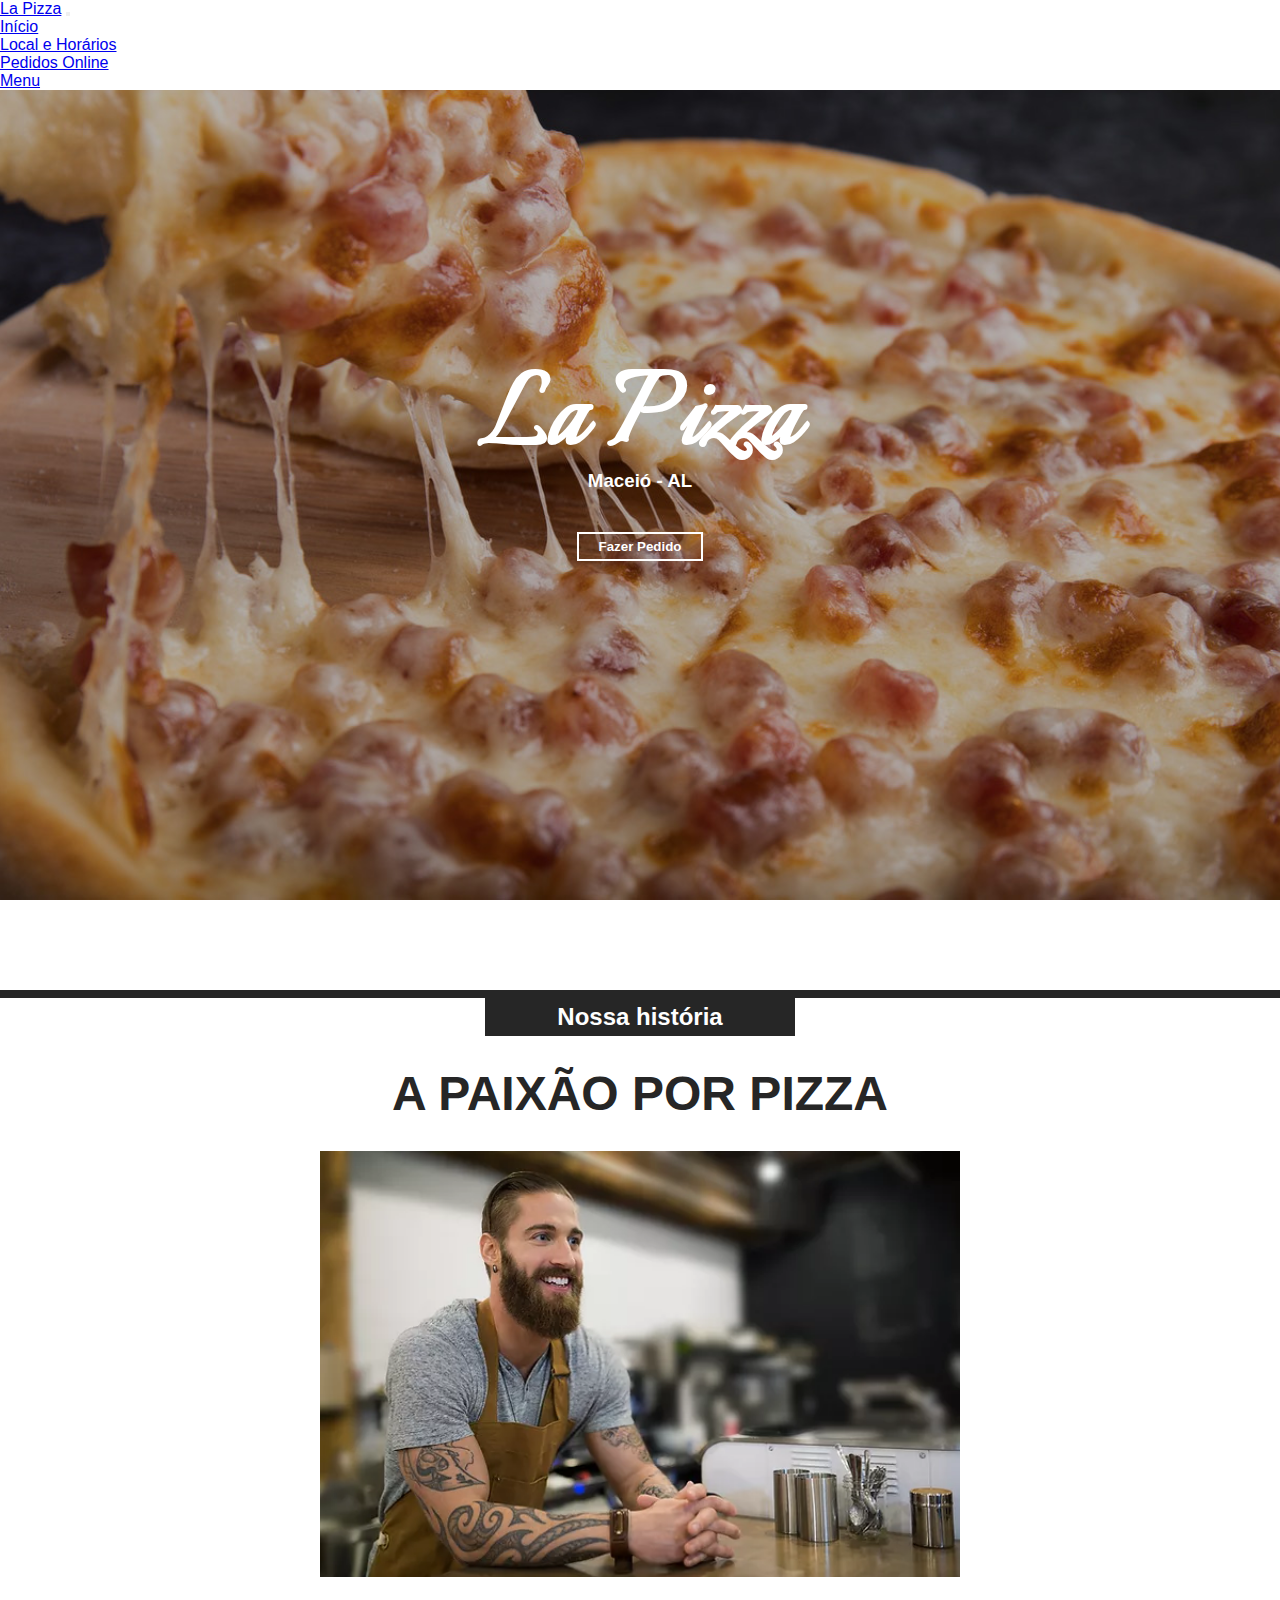
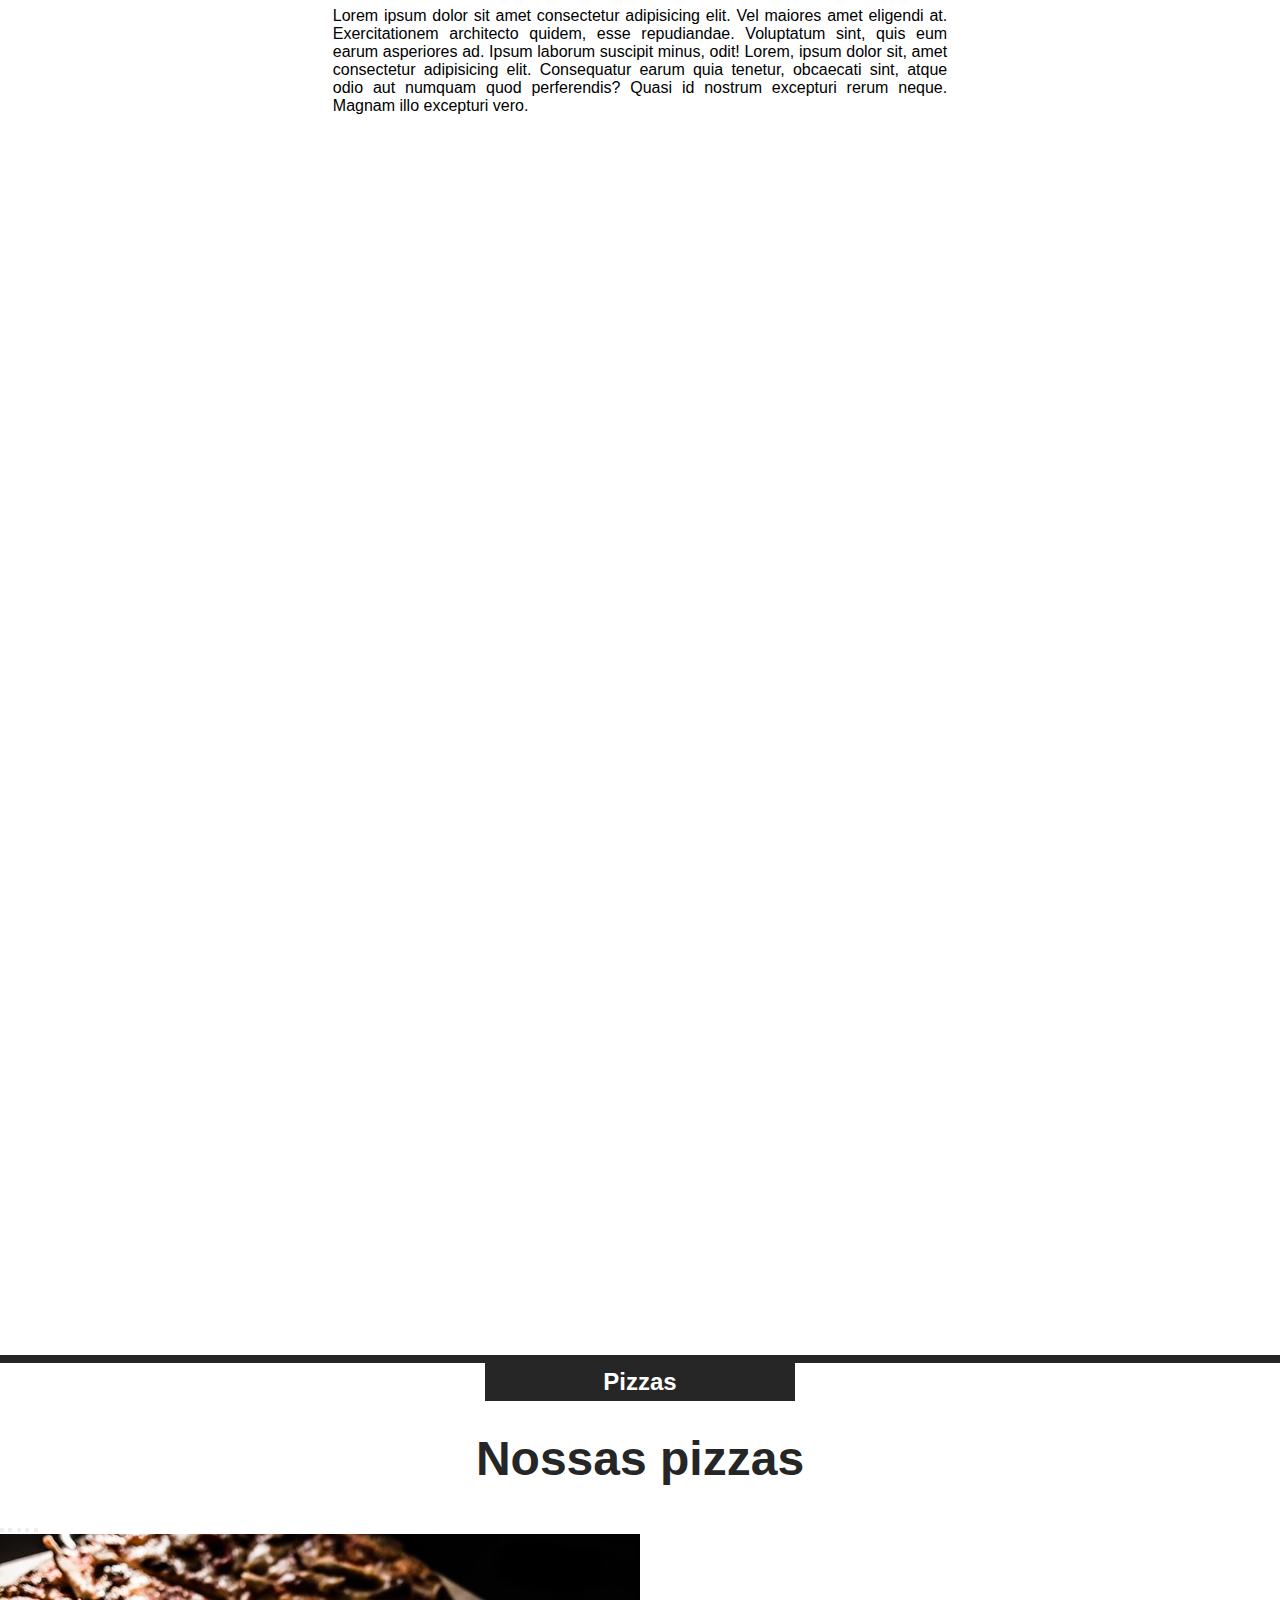
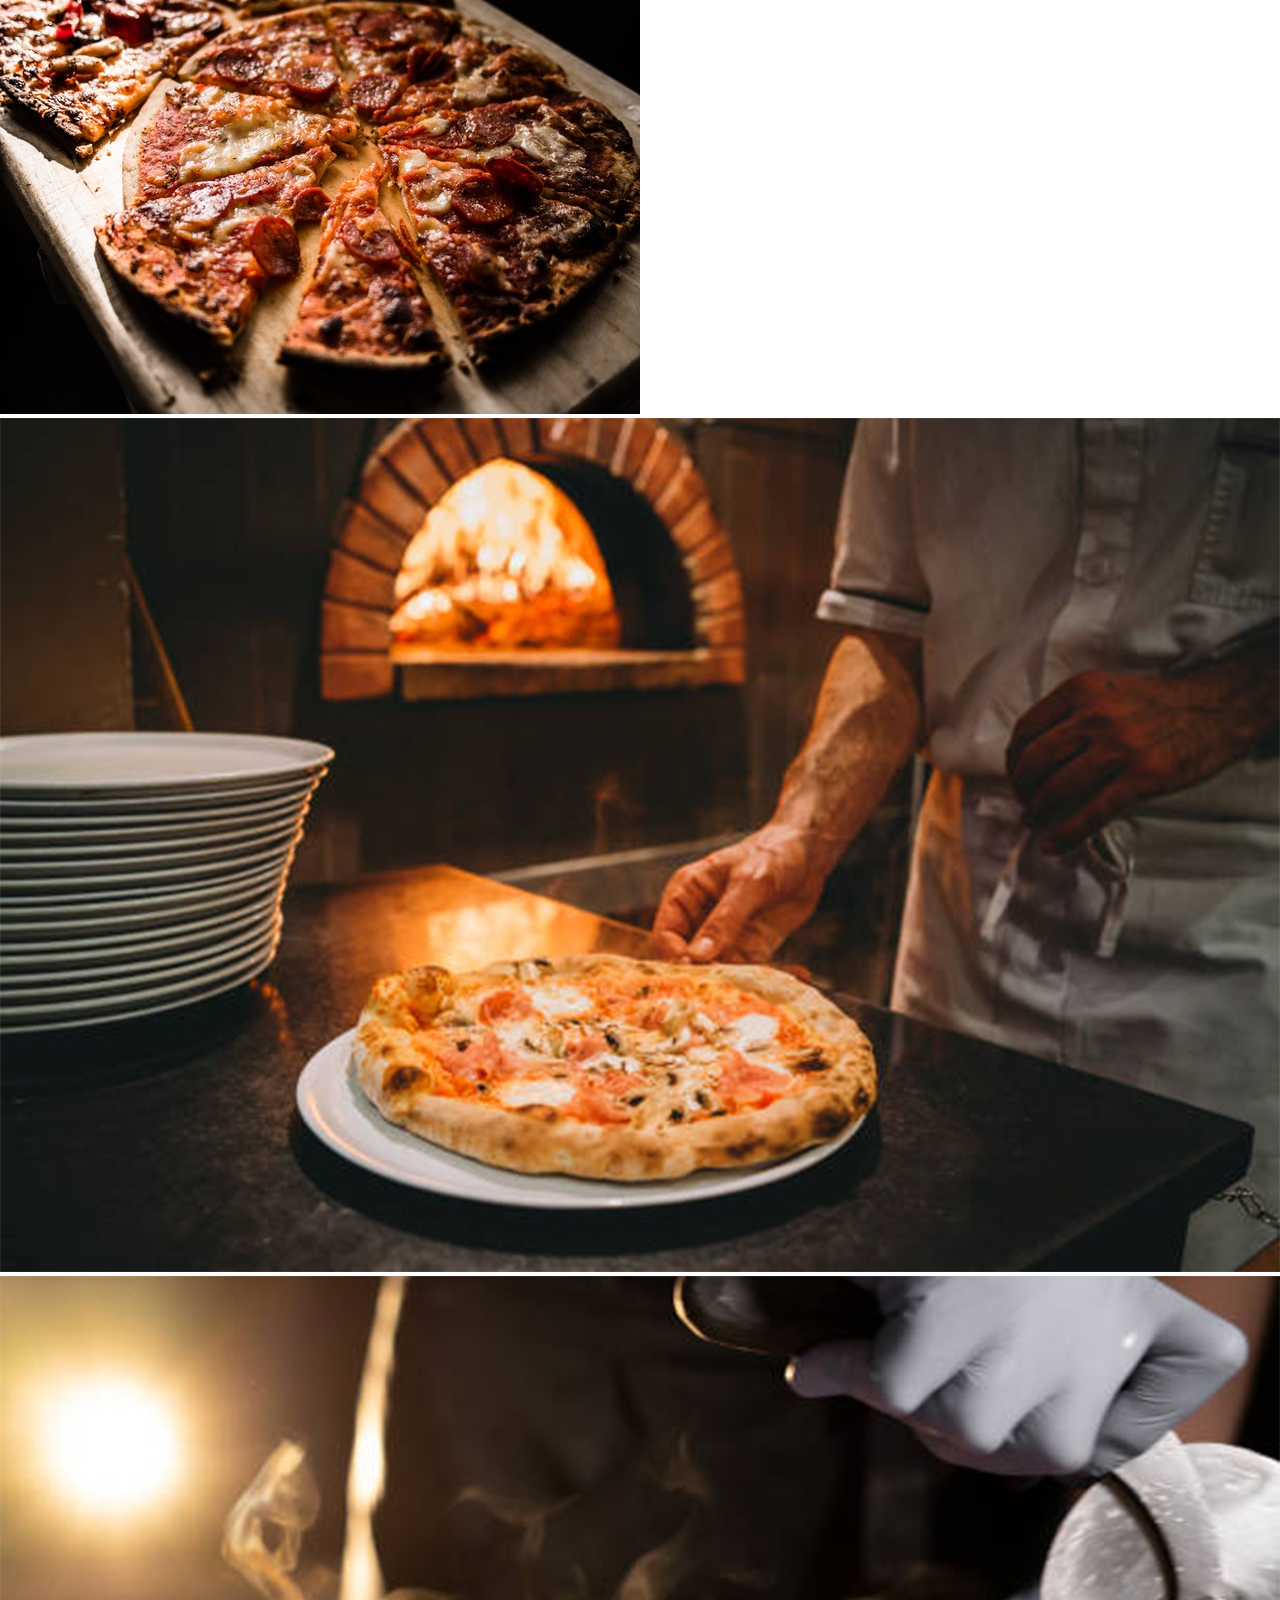
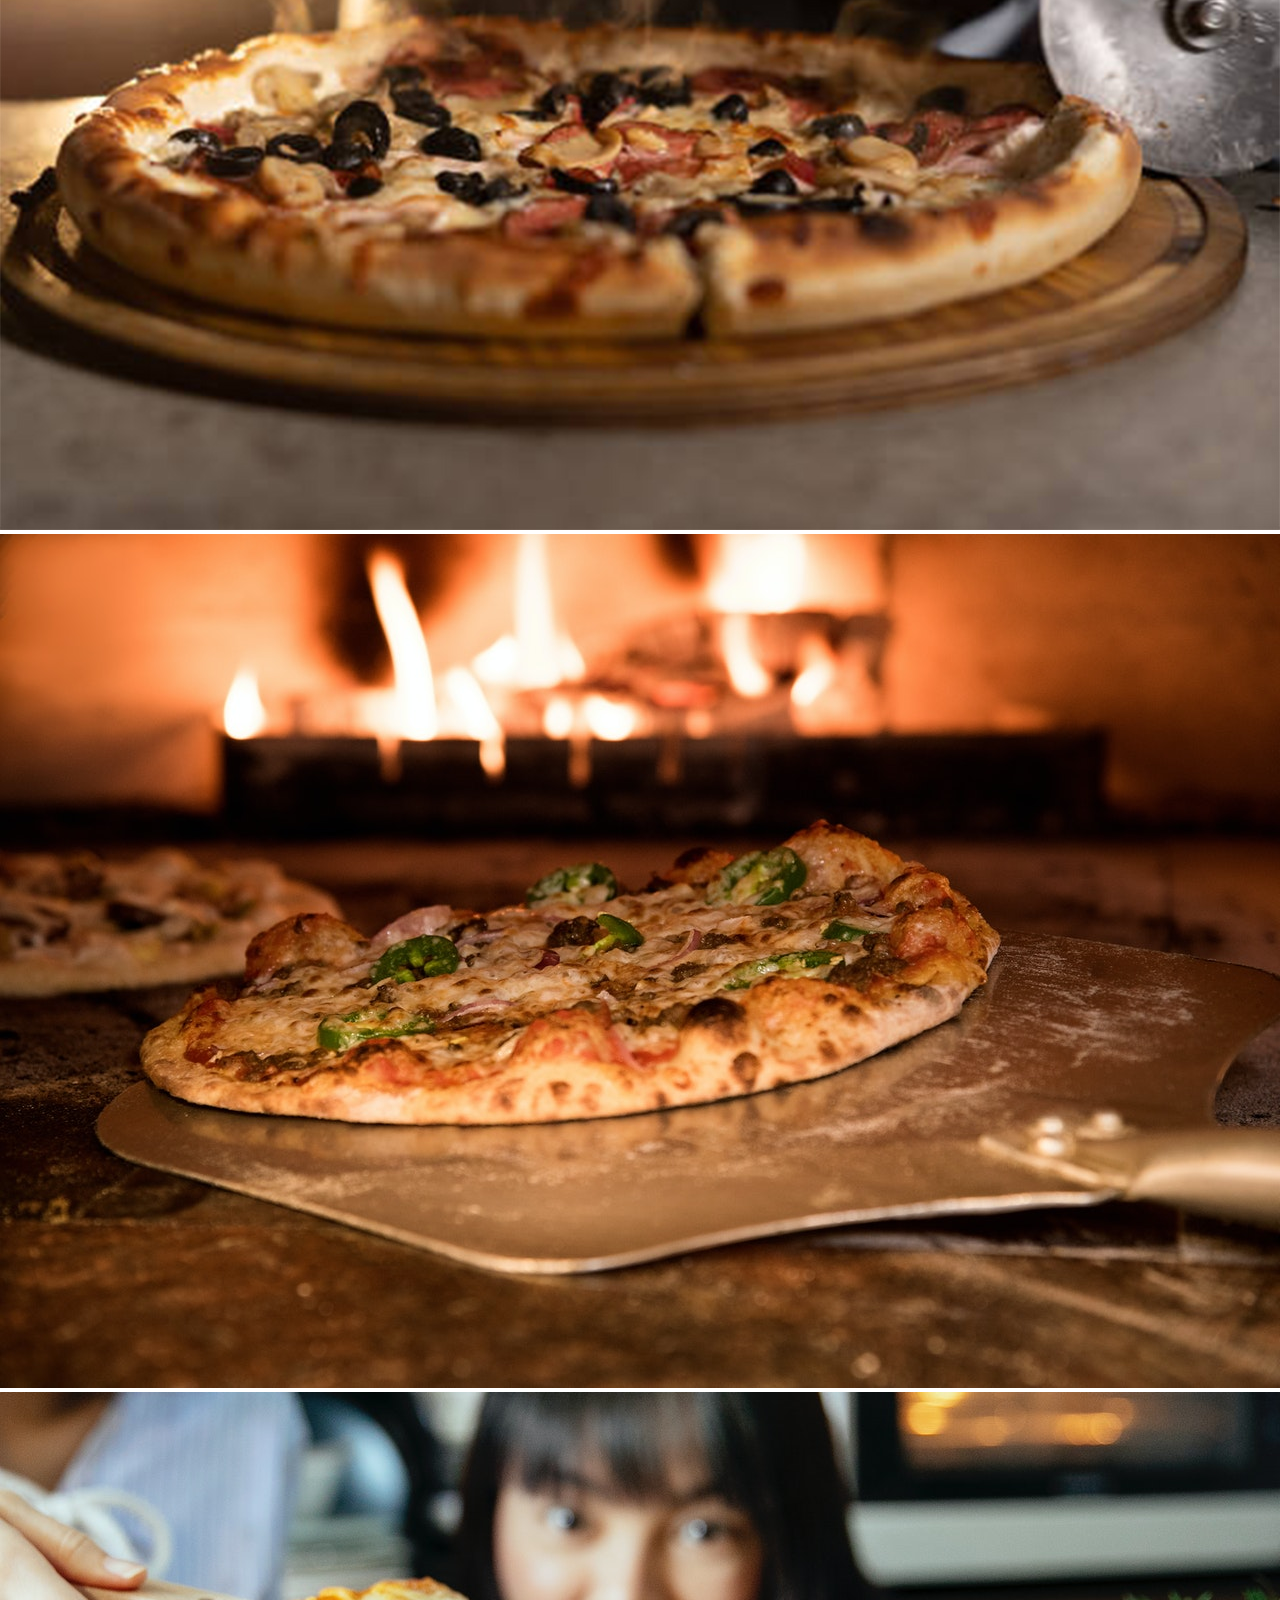
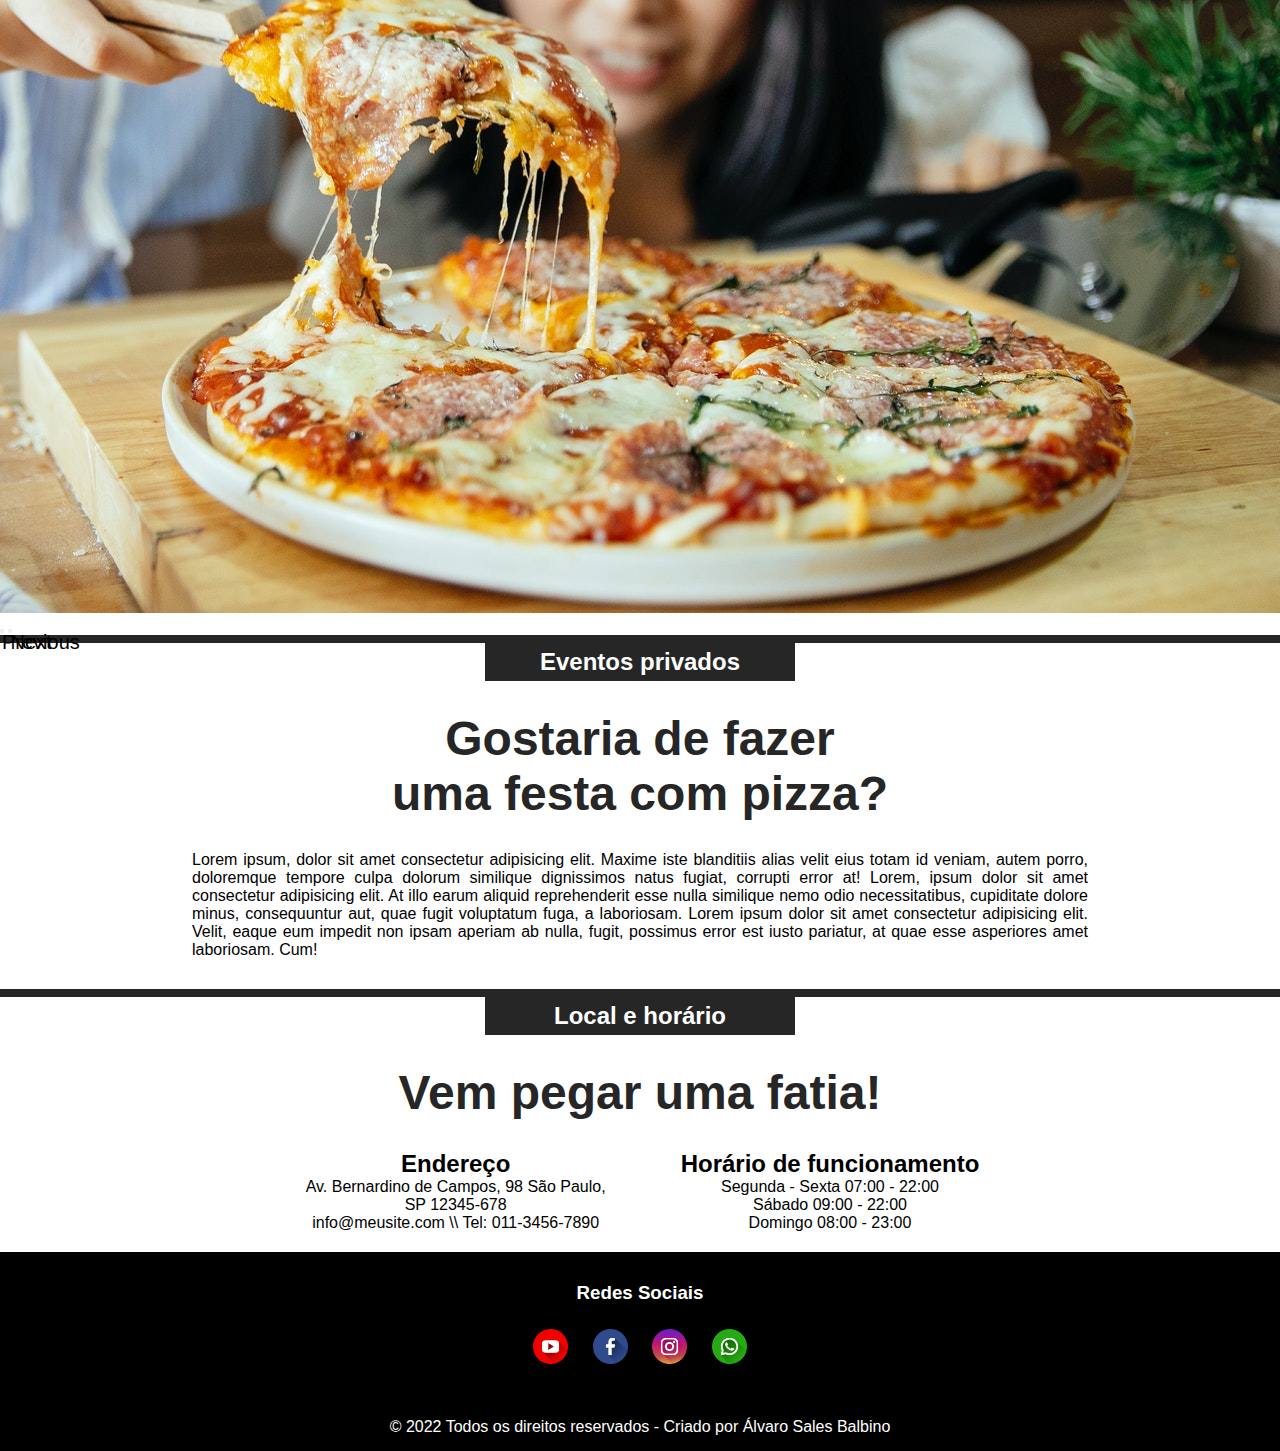
==== commit c115a5e7: "Add files via upload" ====
--- a/index.html
+++ b/index.html
@@ -10,14 +10,29 @@
 </head>
 <body>
 	<header>
-		<a id="logo" href="#">La Pizza</a>
-		<nav class="menu">
-			<ul>
-				<li><a href="index.html">Início</a></li>
-				<li><a href="#bottom-pg">Local e Horários</a></li>
-				<li><a href="#">Pedidos Online</a></li>
-				<li><a href="menu.html">Menu</a></li>
-			</ul>
+		<nav class="navbar navbar-expand-lg navbar-dark bg-dark fixed-top">
+		  	<div class="container-fluid">
+		    	<a class="navbar-brand" href="index.html">La Pizza</a>
+		    	<button class="navbar-toggler" type="button" data-bs-toggle="collapse" data-bs-target="#navbarNav" aria-controls="navbarNav" aria-expanded="false" aria-label="Toggle navigation">
+		      		<span class="navbar-toggler-icon"></span>
+		    	</button>
+		    	<div class="collapse navbar-collapse" id="navbarNav">
+			      	<ul class="navbar-nav">
+			        	<li class="nav-item">
+			          		<a class="nav-link" aria-current="page" href="#bg-top">Início</a>
+			        	</li>
+			        	<li class="nav-item">
+			          		<a class="nav-link" aria-current="page" href="#lc-hr">Local e Horários</a>
+			        	</li>
+			        	<li class="nav-item">
+			          		<a class="nav-link" aria-current="page" href="#">Pedidos Online</a>
+			        	</li>
+			        	<li class="nav-item">
+			          		<a class="nav-link" aria-current="page" href="menu.html">Menu</a>
+			        	</li>
+			      	</ul>
+		    	</div>
+		  	</div>
 		</nav>
 	</header>
 	<main>
@@ -95,7 +110,7 @@
 		<h1 class="sub-title">Gostaria de fazer </br> uma festa com pizza?</h1>
 		<p class="p-priv">Lorem ipsum, dolor sit amet consectetur adipisicing elit. Maxime iste blanditiis alias velit eius totam id veniam, autem porro, doloremque tempore culpa dolorum similique dignissimos natus fugiat, corrupti error at! Lorem, ipsum dolor sit amet consectetur adipisicing elit. At illo earum aliquid reprehenderit esse nulla similique nemo odio necessitatibus, cupiditate dolore minus, consequuntur aut, quae fugit voluptatum fuga, a laboriosam. Lorem ipsum dolor sit amet consectetur adipisicing elit. Velit, eaque eum impedit non ipsam aperiam ab nulla, fugit, possimus error est iusto pariatur, at quae esse asperiores amet laboriosam. Cum!</p>
 		<div class="line"></div>
-		<h2 class="title">Local e horário</h2>
+		<h2 class="title" id="lc-hr">Local e horário</h2>
 		<h1 class="sub-title">Vem pegar uma fatia!</h1>
 		<div id="bottom-pg">
 			<div id="endereço">
--- a/style.css
+++ b/style.css
@@ -9,48 +9,6 @@
 body {
 	cursor: default;
 	background-color: #ffffff;
-}
-header {
-	z-index: 1;
-	position: fixed;
-	width: 100vw;
-	display: flex;
-	align-items: center;
-	justify-content: space-between;
-	background-color: rgb(36, 36, 36);
-	box-sizing: border-box;
-	height: 50px;
-	padding: 1rem;
-}
-#logo {
-	font-family: 'Italianno', Cursive;
-	letter-spacing: 2.5px;
-	font-size: 2.6rem;
-	font-weight: bold;
-	text-decoration: none;
-	color: #ffffff;
-}
-header .menu {
-	height: 100%;
-}
-header .menu ul {
-	display: flex;
-	gap: 0.5rem;
-	list-style: none;
-}
-header .menu ul li {
-
-}
-header .menu ul li a {
-	text-decoration: none;
-	color: white;
-	font-weight: bold;
-	padding: 10px;
-	transition: 0.5s;
-}
-header .menu ul li a:hover {
-	background-color: rgba(26, 26, 26, 0.8);
-	color: rgba(255, 255, 255, 0.8);
 }
 main #bg-top {
 	max-width: 100vw;
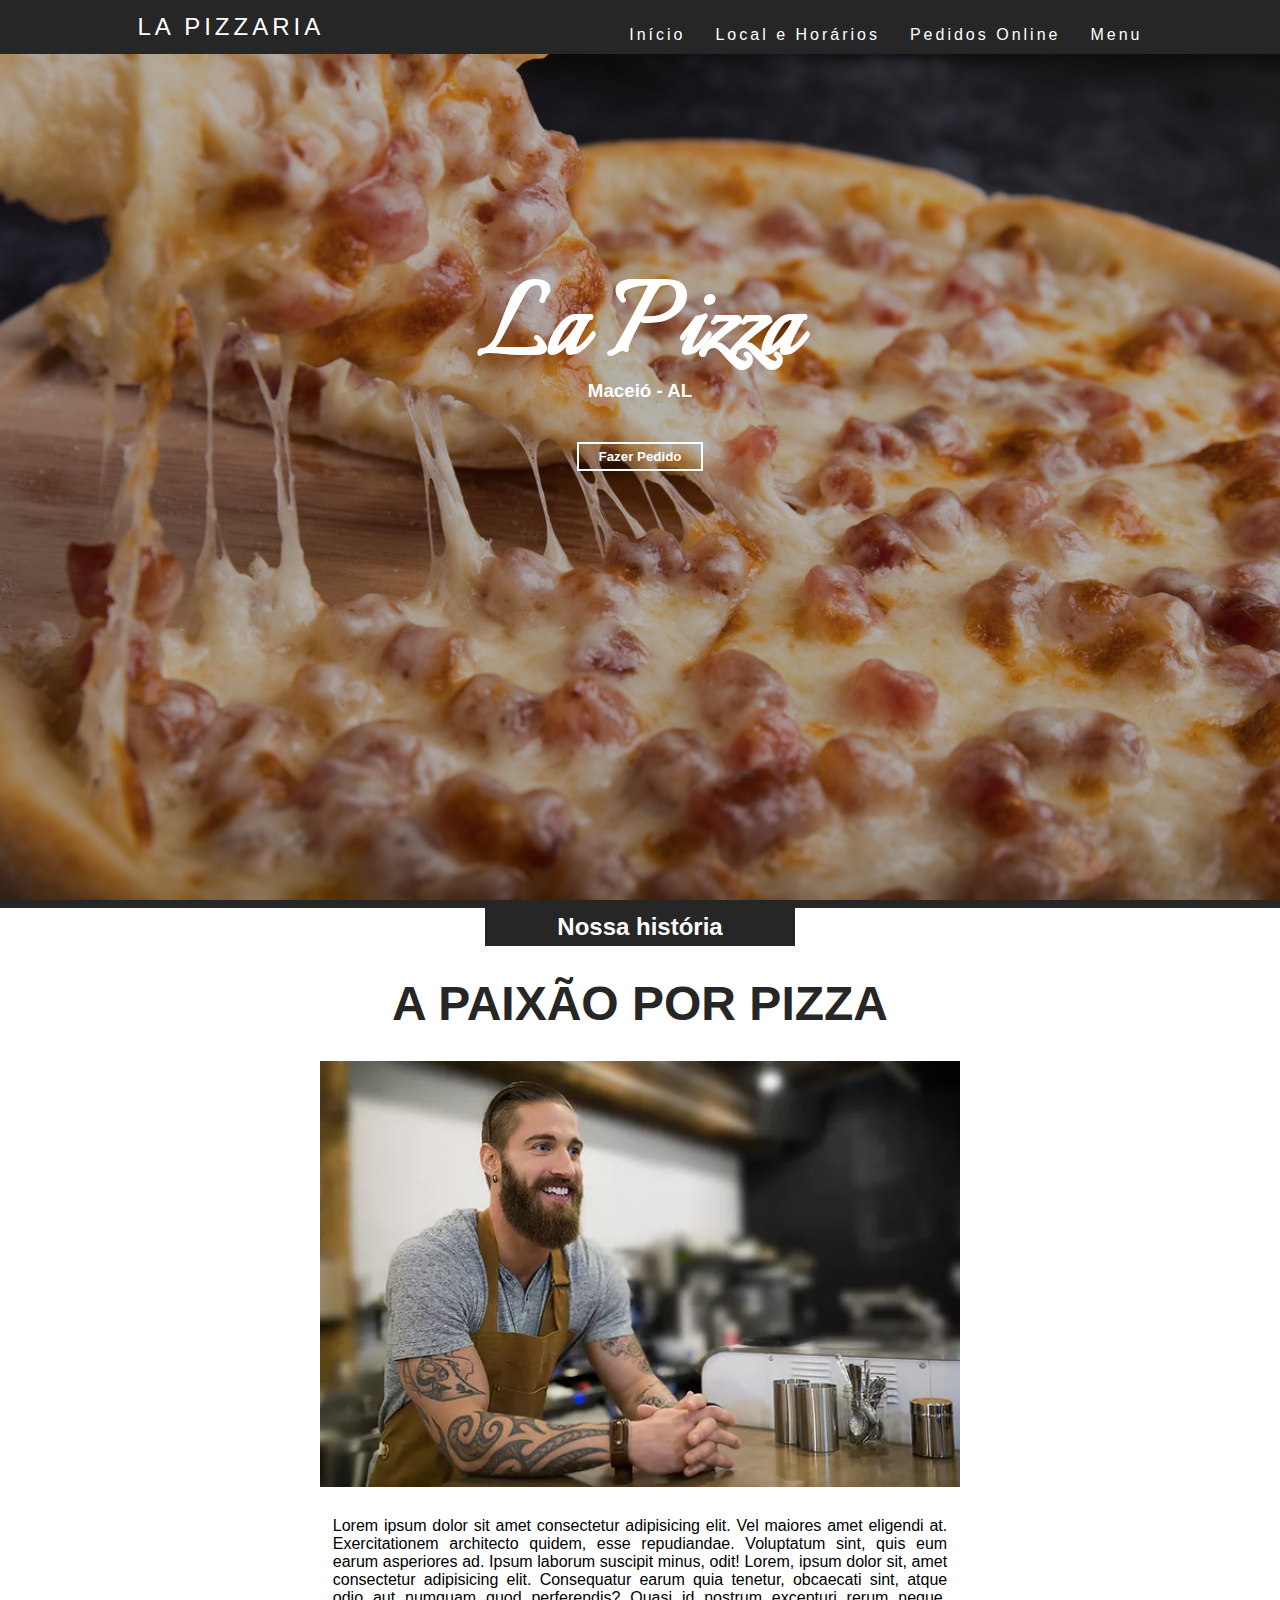
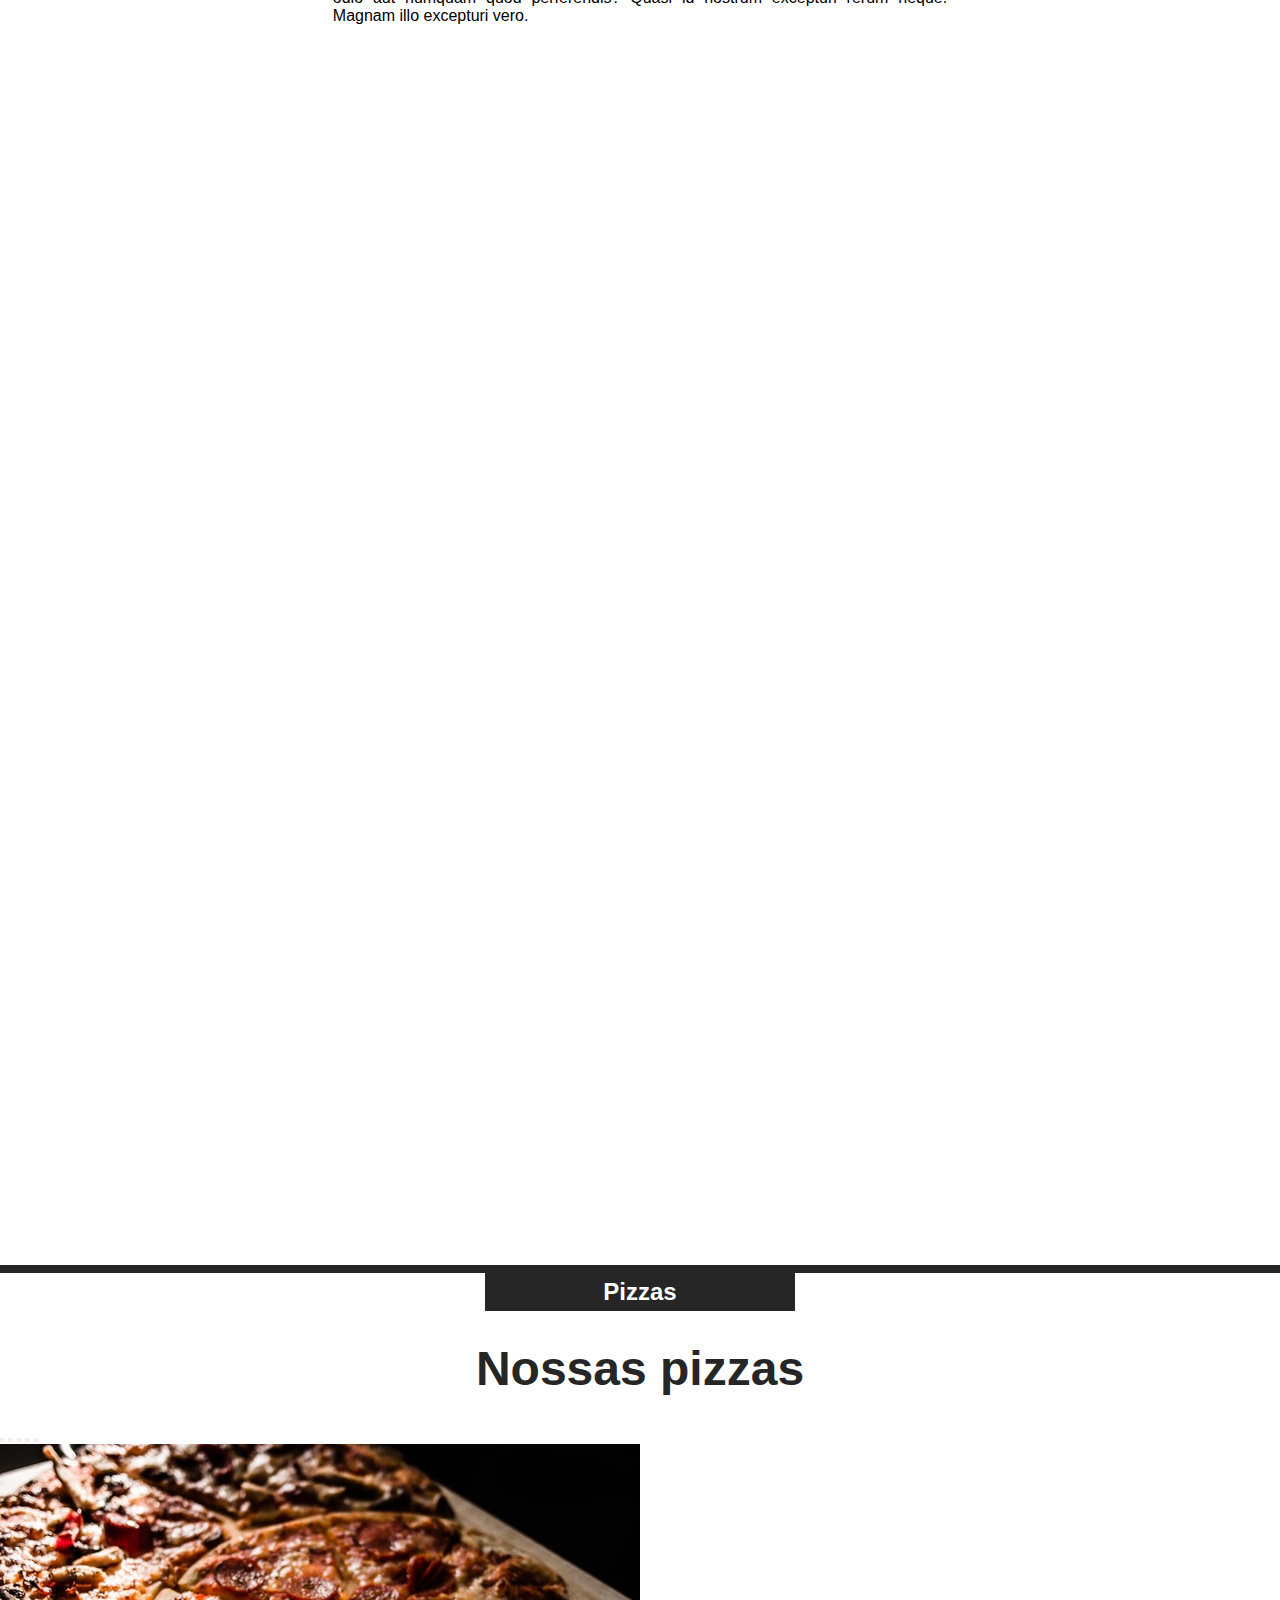
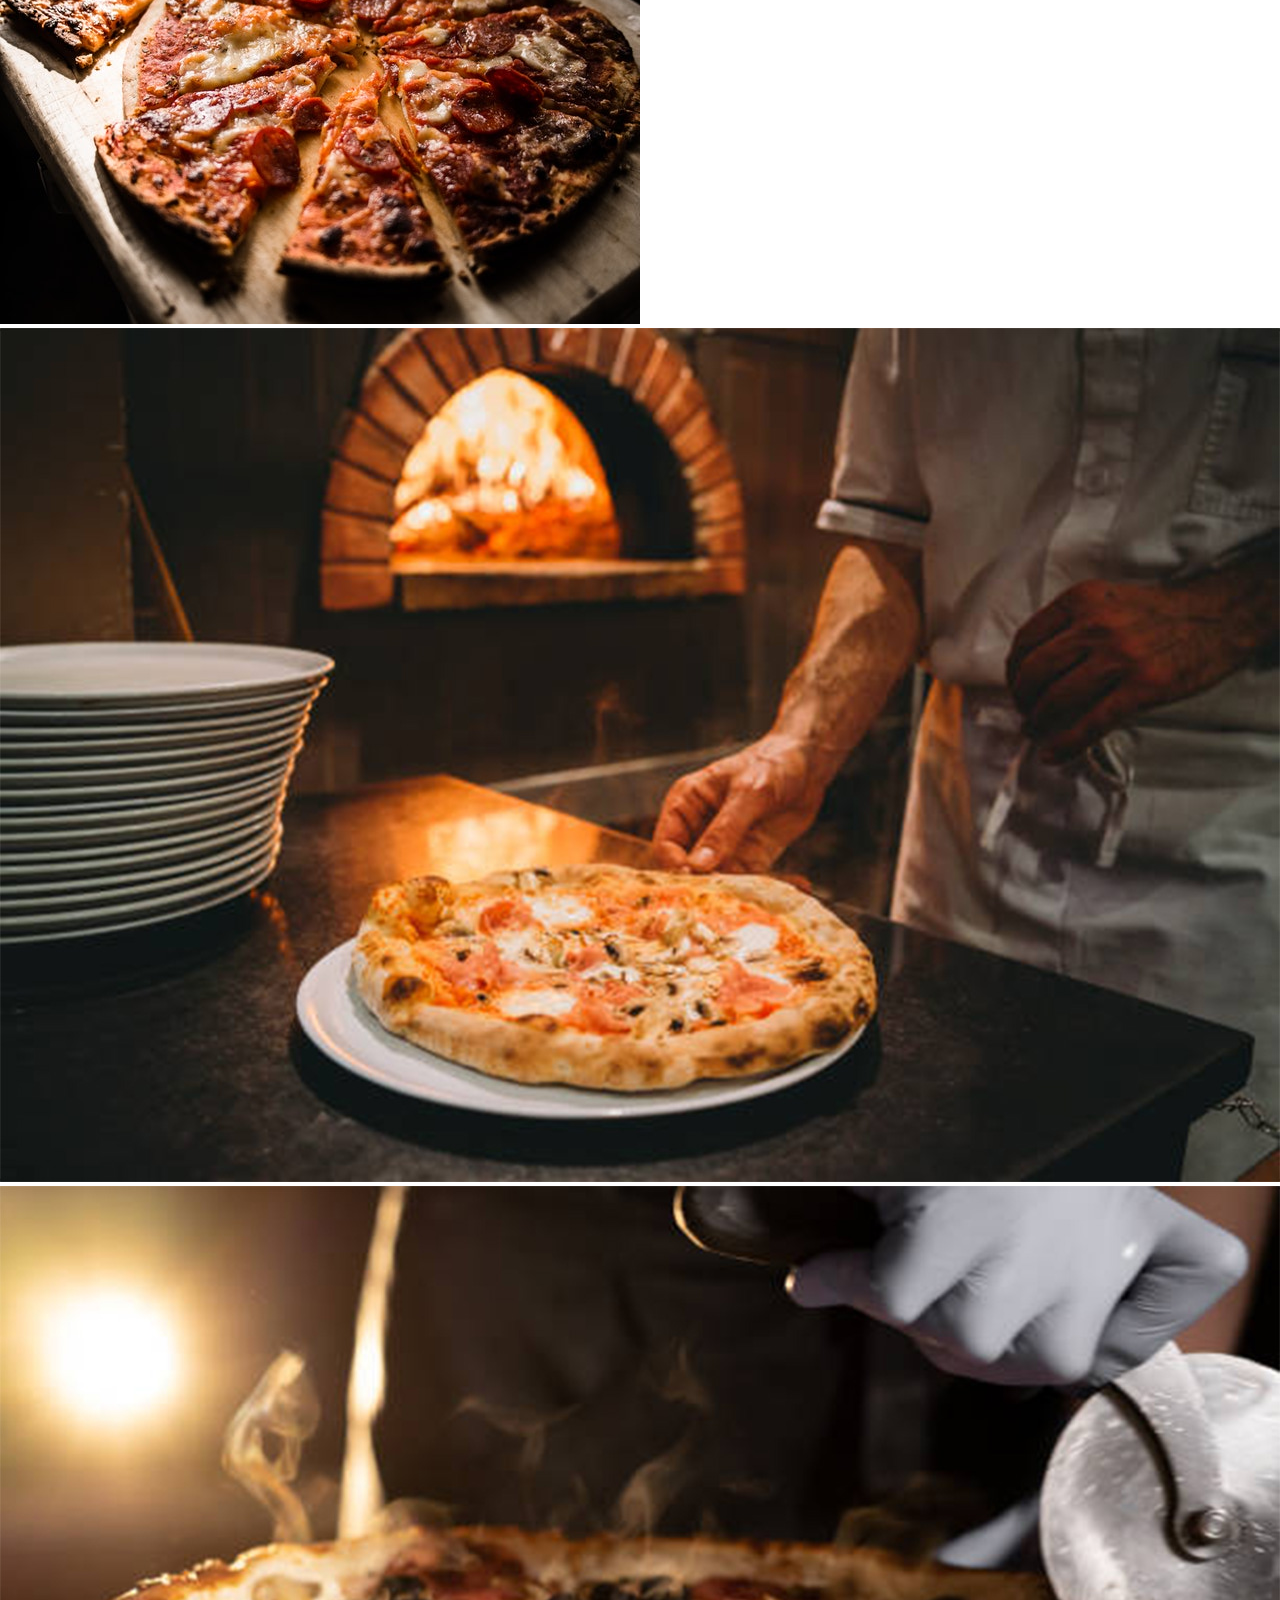
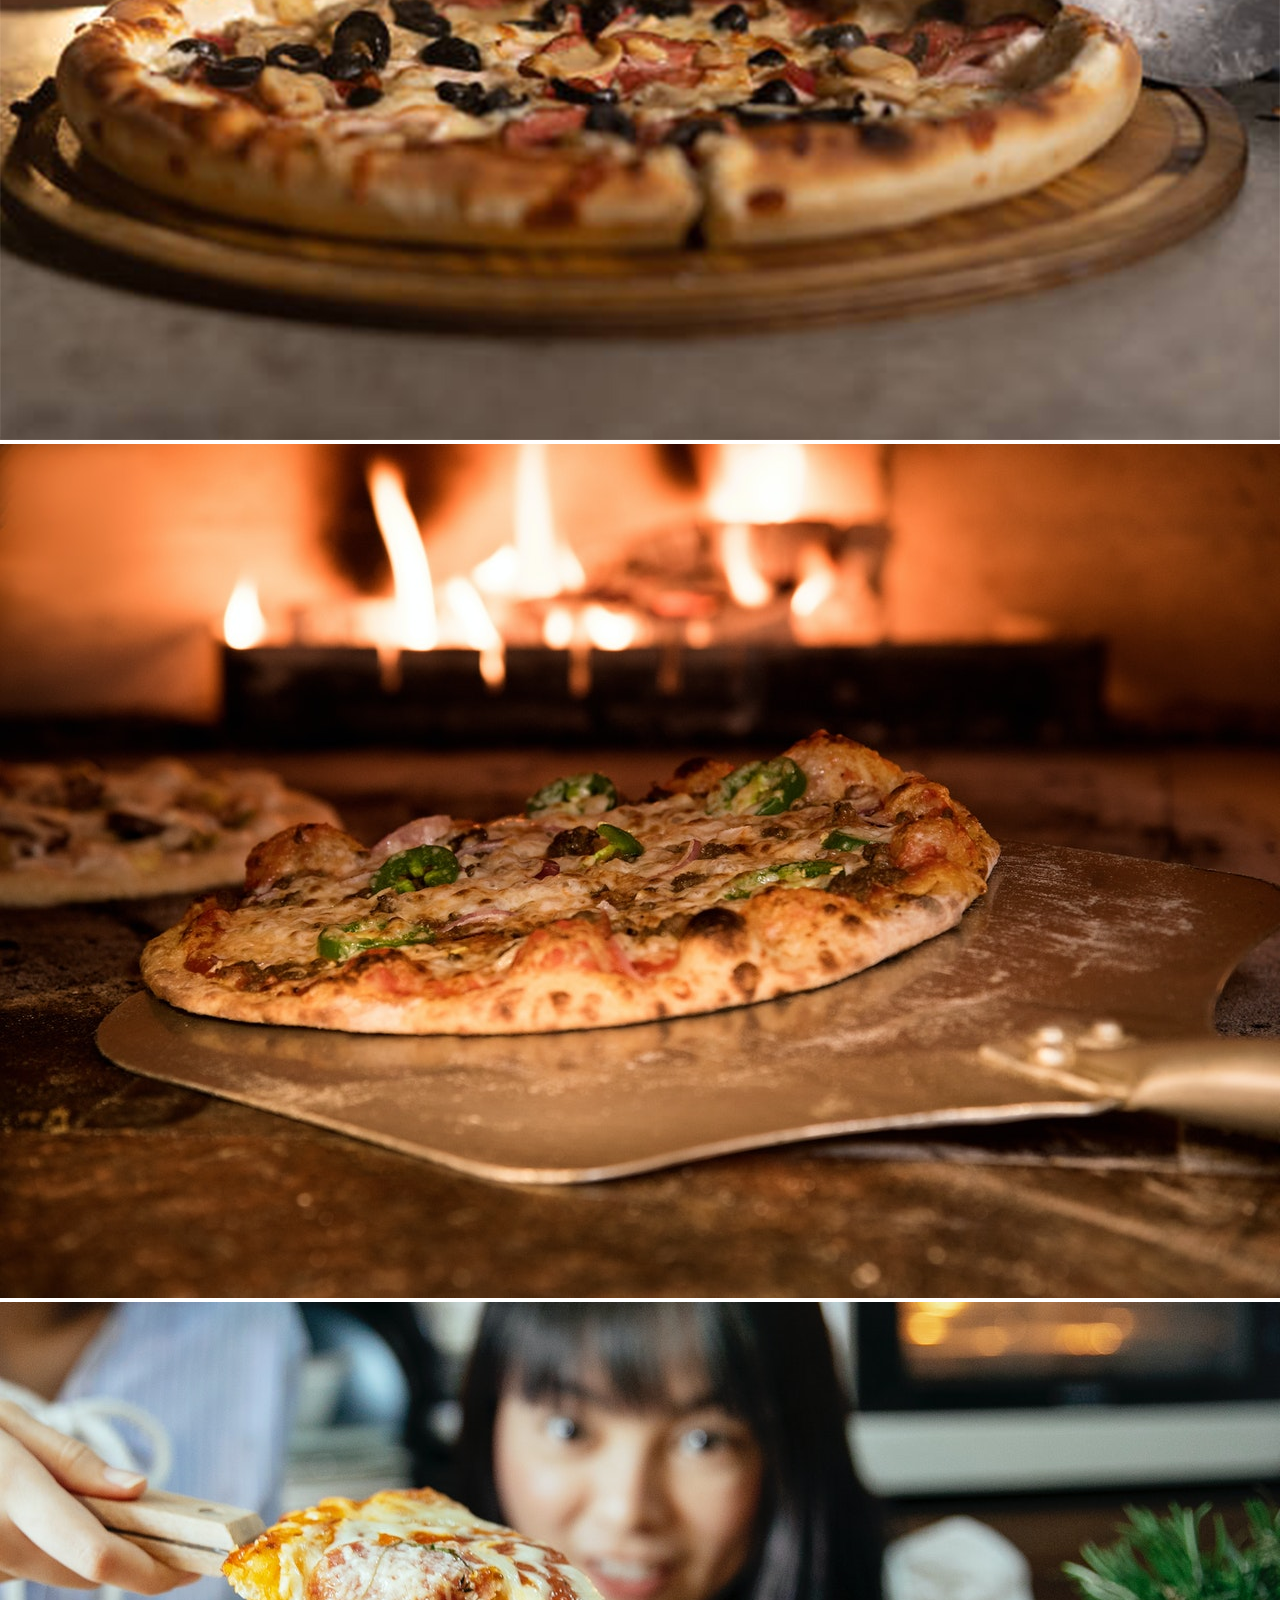
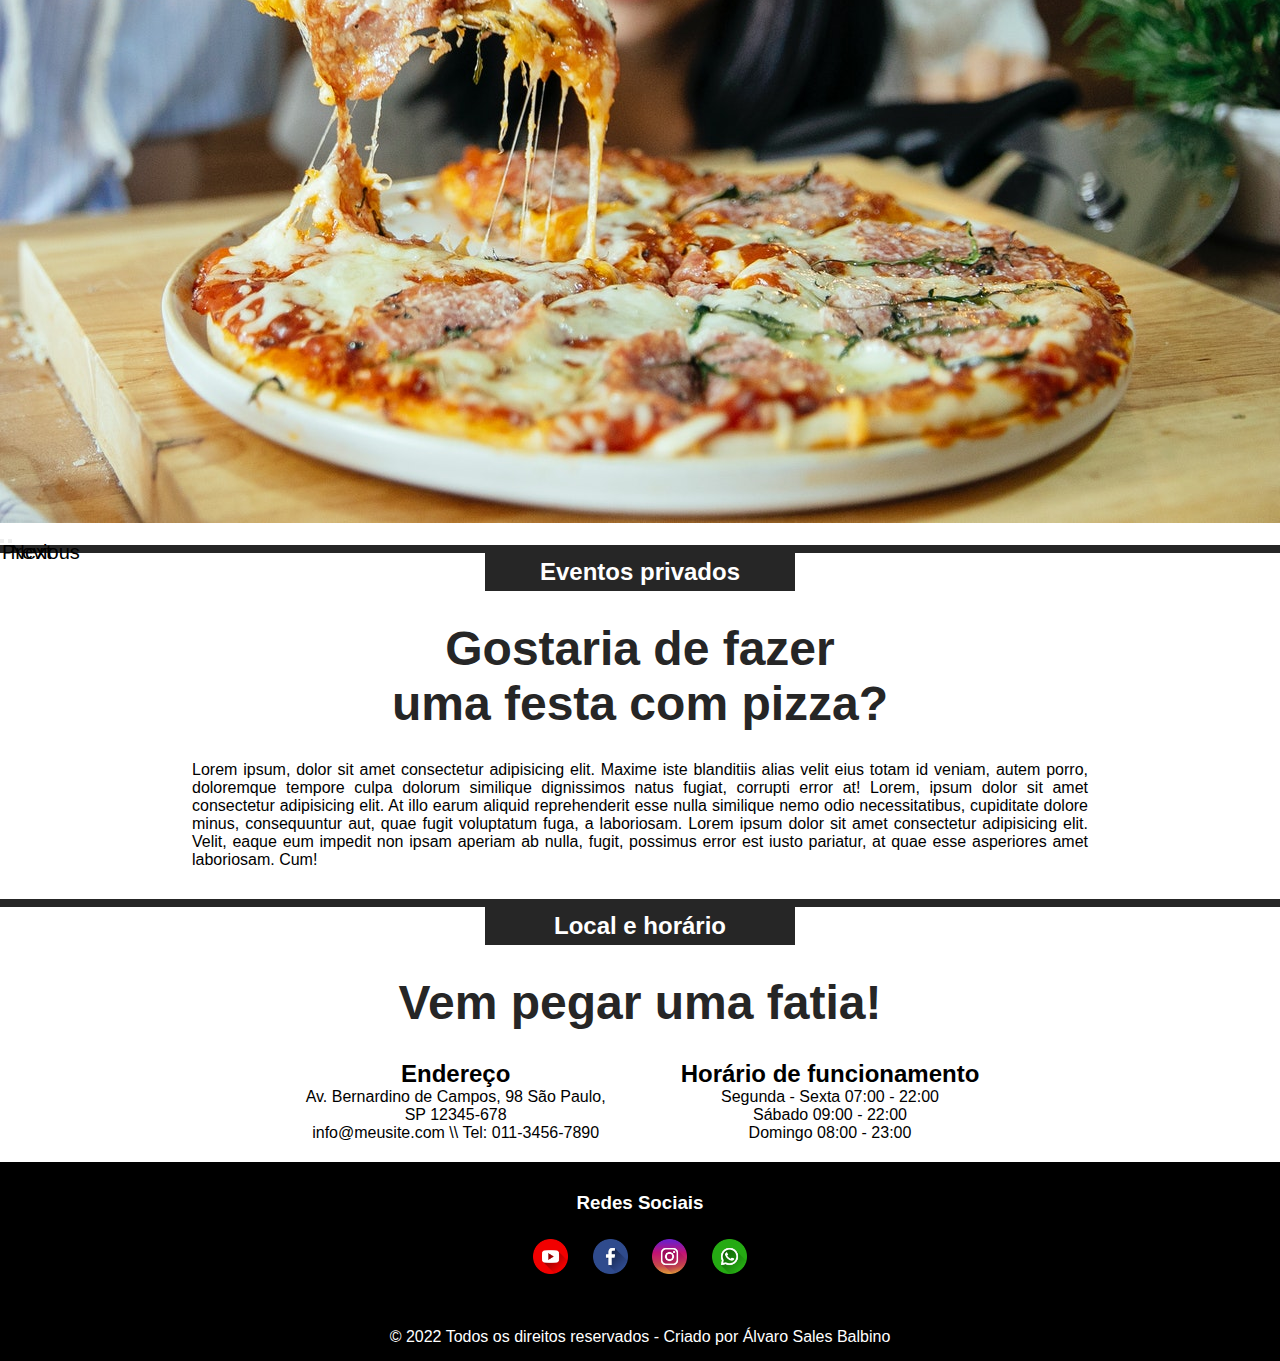
==== commit 2fcfae1a: "Add files via upload" ====
--- a/index.html
+++ b/index.html
@@ -10,31 +10,21 @@
 </head>
 <body>
 	<header>
-		<nav class="navbar navbar-expand-lg navbar-dark bg-dark fixed-top">
-		  	<div class="container-fluid">
-		    	<a class="navbar-brand" href="index.html">La Pizza</a>
-		    	<button class="navbar-toggler" type="button" data-bs-toggle="collapse" data-bs-target="#navbarNav" aria-controls="navbarNav" aria-expanded="false" aria-label="Toggle navigation">
-		      		<span class="navbar-toggler-icon"></span>
-		    	</button>
-		    	<div class="collapse navbar-collapse" id="navbarNav">
-			      	<ul class="navbar-nav">
-			        	<li class="nav-item">
-			          		<a class="nav-link" aria-current="page" href="#bg-top">Início</a>
-			        	</li>
-			        	<li class="nav-item">
-			          		<a class="nav-link" aria-current="page" href="#lc-hr">Local e Horários</a>
-			        	</li>
-			        	<li class="nav-item">
-			          		<a class="nav-link" aria-current="page" href="#">Pedidos Online</a>
-			        	</li>
-			        	<li class="nav-item">
-			          		<a class="nav-link" aria-current="page" href="menu.html">Menu</a>
-			        	</li>
-			      	</ul>
-		    	</div>
-		  	</div>
-		</nav>
-	</header>
+        <nav>
+            <a class="logo" href="index.html">La Pizzaria</a>
+            <div class="mobile-menu">
+                <div class="line-1"></div>
+                <div class="line-2"></div>
+                <div class="line-3"></div>
+            </div>
+            <ul class="nav-list">
+                <li><a href="#bg-top">Início</a></li>
+                <li><a href="#lc-hr">Local e Horários</a></li>
+                <li><a href="#bg-top">Pedidos Online</a></li>
+                <li><a href="menu.html">Menu</a></li>
+            </ul>
+        </nav>
+    </header>
 	<main>
 		<div id="bg-top">
 			<div class="txt-top">
@@ -139,8 +129,11 @@
 		</div>
 	</footer>
 
-	<!-- Script Bootstrap5 -->
+	<!-- Javascript e Bootstrap5 -->
 	
+<script src="main.js"></script>
+
 <script src="https://cdn.jsdelivr.net/npm/bootstrap@5.1.3/dist/js/bootstrap.bundle.min.js" integrity="sha384-ka7Sk0Gln4gmtz2MlQnikT1wXgYsOg+OMhuP+IlRH9sENBO0LRn5q+8nbTov4+1p" crossorigin="anonymous"></script>
+
 </body>
 </html>--- a/style.css
+++ b/style.css
@@ -6,10 +6,118 @@
 	padding: 0;
 	font-family: Arial, Helvetica, sans-serif;
 }
+
 body {
 	cursor: default;
 	background-color: #ffffff;
 }
+
+header {
+	width: 100vw;
+	z-index: 1;
+	position: fixed;
+}
+
+nav {
+    display: flex;
+    justify-content: space-around;
+    align-items: center;
+    font-family: Arial, Helvetica, sans-serif;
+    background-color: #262626;
+    height: 6vh;
+}
+
+nav a {
+    color: white;
+    text-decoration: none;
+    transition: .3s;
+}
+
+nav a:hover {
+    color: #ffffffa8;
+}
+
+.logo {
+    font-size: 24px;
+    text-transform: uppercase;
+    letter-spacing: 4px;
+}
+
+.nav-list {
+    list-style: none;
+    display: flex;
+	align-items: center;
+}
+
+.nav-list li {
+    letter-spacing: 3px;
+	margin-top: 15px;
+    margin-left: 30px;
+}
+
+.mobile-menu {
+    display: none;
+    cursor: pointer;
+}
+
+.mobile-menu div {
+    width: 32px;
+    height: 2px;
+    background-color: #FFF;
+    margin: 8px;
+    transition: .3s;
+}
+
+@media (max-width: 800px) {
+    .nav-list {
+        position: absolute;
+        top: 6vh;
+        right: 0;
+        width: 100vw;
+        height: 94vh;
+        background-color: #262626;
+        flex-direction: column;
+        align-items: center;
+        justify-content: space-around;
+        transform: translateX(-100%);
+        transition: transform .3s ease-in;
+    }
+    .nav-list li {
+        margin-left: 0;
+        opacity: 0;
+    }
+    .nav-list li a {
+        padding: 20px;
+    }
+    .mobile-menu {
+        display: block;
+    }
+    .nav-list.active {
+        transform: translateX(0%);
+    }
+
+    @keyframes navLinkFade {
+        from {
+            opacity: 0;
+            transform: translateX(-50px);
+        }
+        to {
+            opacity: 1;
+            transform: translateX(0);
+        }
+    }
+
+    .mobile-menu.active .line-1 {
+        transform: rotate(-45deg) translate(-8px, 8px);
+    }
+    .mobile-menu.active .line-2 {
+        opacity: 0;
+    }
+    .mobile-menu.active .line-3 {
+        transform: rotate(45deg) translate(-5px, -7px);
+    }
+}
+
 main #bg-top {
 	max-width: 100vw;
 	height: 100vh;
@@ -19,6 +127,7 @@
 	background-attachment: fixed;
 	background-position: center;
 }
+
 main #bg-top .txt-top {
 	max-width: 100vw;
 	height: 80vh;
@@ -26,13 +135,16 @@
 	text-align: center;
 	color: #ffffff;
 }
+
 #lg {
 	font-size: 8em;
 	font-family: 'Italianno', cursive;
 }
+
 main #bg-top .txt-top h3 {
 	margin-top: -30px;
 }
+
 main #bg-top .txt-top button {
 	margin-top: 40px;
 	border: 2px solid white;
@@ -40,10 +152,12 @@
 	padding: 5px 0px;
 	transition: .5s;
 }
+
 main #bg-top .txt-top button:hover {
 	background-color: #262626;
 	border: 2px solid #262626;
 }
+
 main #bg-top .txt-top button a {
 	text-decoration: none;
 	color: white;
@@ -51,14 +165,17 @@
 	font-weight: bold;
 	transition: .5s;
 }
+
 main #bg-top .txt-top button a:hover {
 	color: white;
 }
+
 main .line {
 	height: 8px;
 	max-width: 100vw;
 	background-color: #262626;
 }
+
 main .title {
 	display: block;
 	margin: auto;
@@ -69,18 +186,21 @@
 	background-color: #262626;
 	padding: 5px;
 }
+
 main .sub-title {
 	text-align: center;
 	color: #262626;
 	font-size: 3em;
 	margin-bottom: 30px;
 }
+
 main .ft-man {
 	display: block;
 	margin: auto;
 	margin-bottom: 30px;
 	width: 50vw;
 }
+
 main .p-hist {
 	display: block;
 	margin: auto;
@@ -88,6 +208,7 @@
 	width: 48vw;
 	text-align: justify;
 }
+
 main .bg-meio {
 	display: flex;
 	justify-content: center;
@@ -100,6 +221,7 @@
 	background-attachment: fixed;
 	background-position: center;
 }
+
 main .bg-meio .element-1 {
 	position: relative;
 	transform: rotate(45deg);
@@ -109,6 +231,7 @@
 	margin-top: 250px;
 	margin-right: 30px;
 }
+
 main .bg-meio .element-2 {
 	position: relative;
 	transform: rotate(45deg);
@@ -118,33 +241,41 @@
 	margin-left: 30px;
 	margin-bottom: 250px;
 }
+
 main span {
 	font-size: 1.5em;
 	text-align: center;
 	position: absolute;
 }
+
 main span h1 a {
 	text-decoration: none;
 	color: white;
 }
+
 main span h1 a:hover {
 	color: white;
 }
+
 main span p a {
 	text-decoration: none;
 	color: white;
 }
+
 main span p a:hover {
 	color: white;
 }
+
 main #txt-element-1 {
 	margin-top: 270px;
 	margin-right: 320px;
 }
+
 main #txt-element-2 {
 	margin-left: 315px;
 	margin-bottom: 225px;
 }
+
 main .p-priv {
 	display: block;
 	margin: auto;
@@ -152,22 +283,26 @@
 	width: 70vw;
 	text-align: justify;
 }
+
 main #bottom-pg {
 	max-width: 100vw;
 	display: flex;
 	align-items: center;
 	justify-content: center;
 }
+
 main #bottom-pg #endereço {
 	text-align: center;
 	max-width: 310px;
 	margin-right: 35px;
 }
+
 main #bottom-pg .hr-f {
 	text-align: center;
 	max-width: 300px;
 	margin-left: 35px;
 }
+
 footer {
 	display: flex;
 	flex-direction: column;
@@ -181,18 +316,22 @@
 	padding-bottom: 15px;
 	background-color: #000;
 }
+
 footer #redes-sociais {
 	text-align: center;
 }
+
 footer #redes-sociais h3 {
 	color: white;
 	margin-bottom: 25px;
 }
+
 footer #redes-sociais a img {
 	margin: 0px 10px;
 	width: 35px;
 	height: 35px;
 }
+
 footer .direitos p {
 	color: white;
 	margin-top: 50px;
@@ -200,10 +339,19 @@
 
 
 @media screen and (max-width: 700px){
+	main #bg-top {
+		max-width: 100vw;
+		height: 600px;
+		background-image: url(./imagem/bg-top.jpg);
+		background-repeat: no-repeat;
+		background-size: cover;
+		background-attachment: fixed;
+		background-position: center, bottom;
+	}
 	main #bg-top .txt-top {
-		width: 100vw;
-		height: 70vh;
-		padding-top: 35vh;
+		width: 100%;
+		height: 300px;
+		padding-top: 200px;
 		text-align: center;
 		font-size: 1.5em;
 		color: #ffffff;
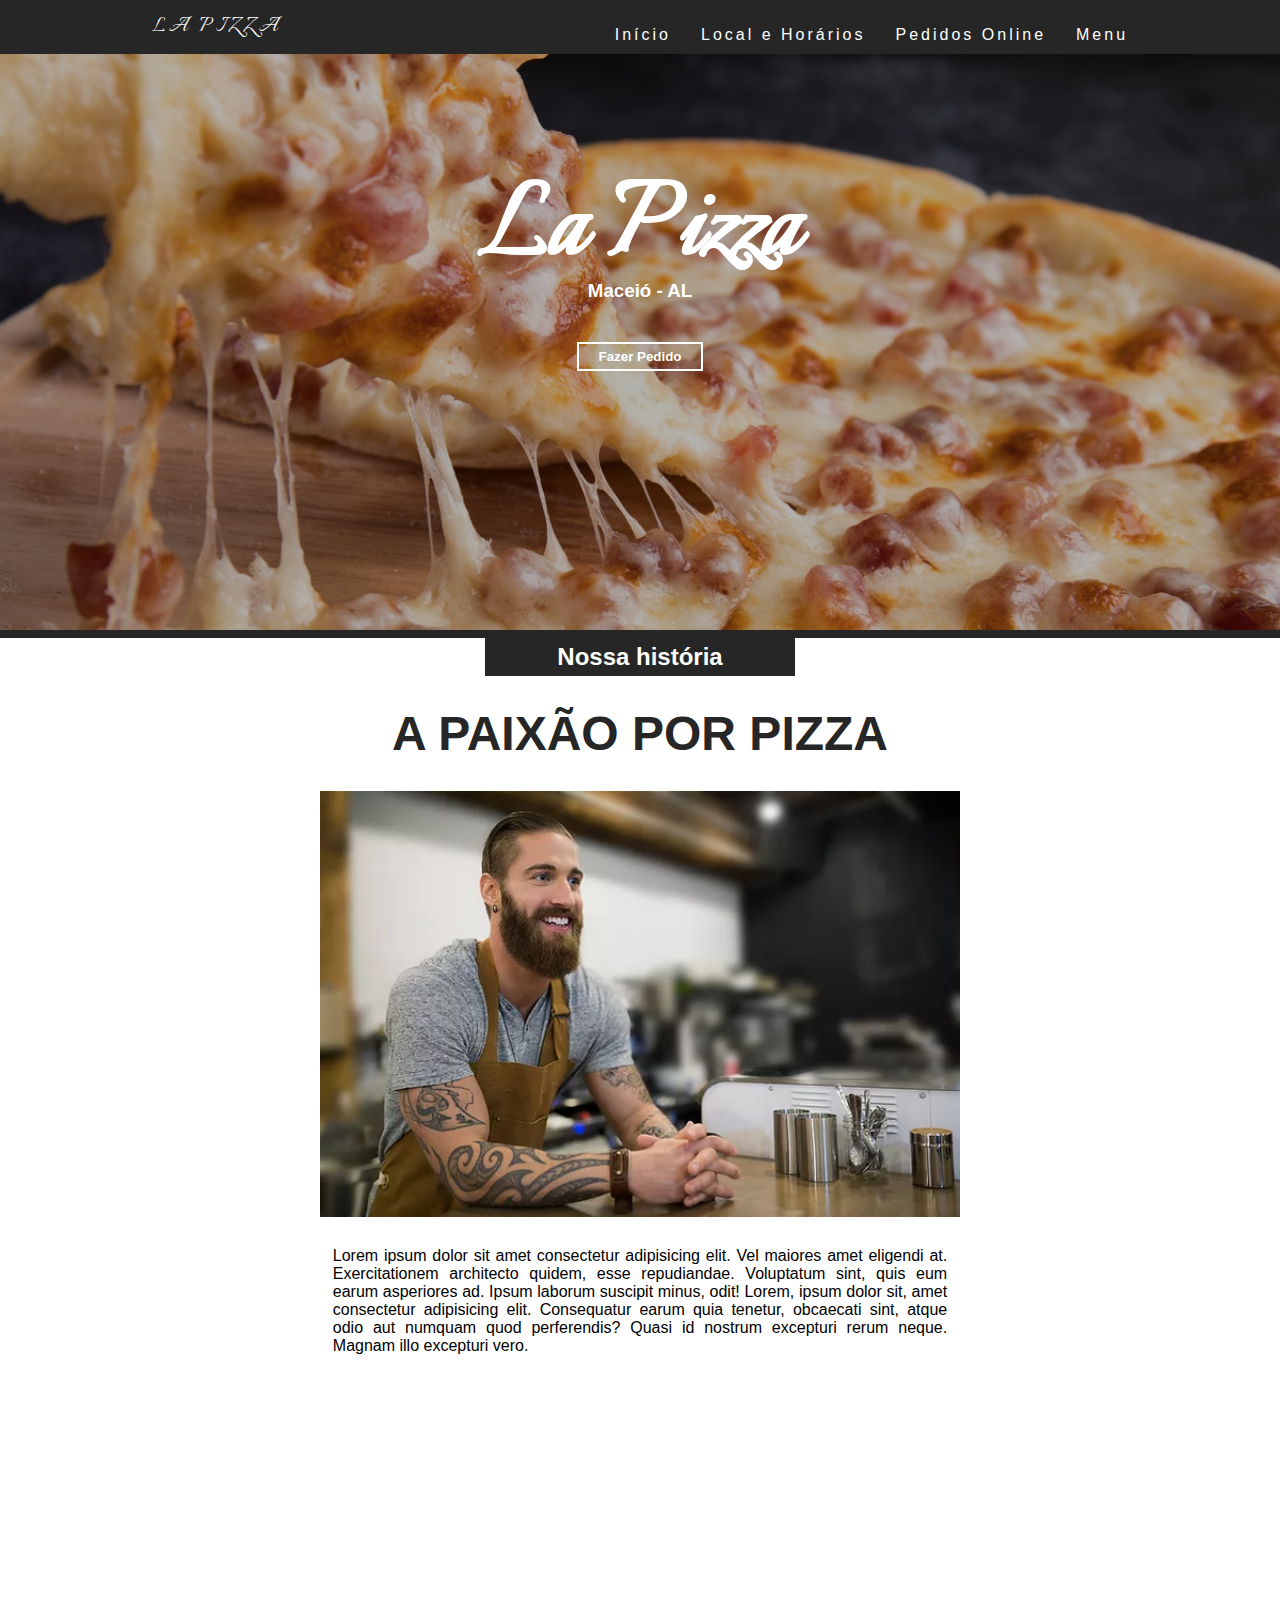
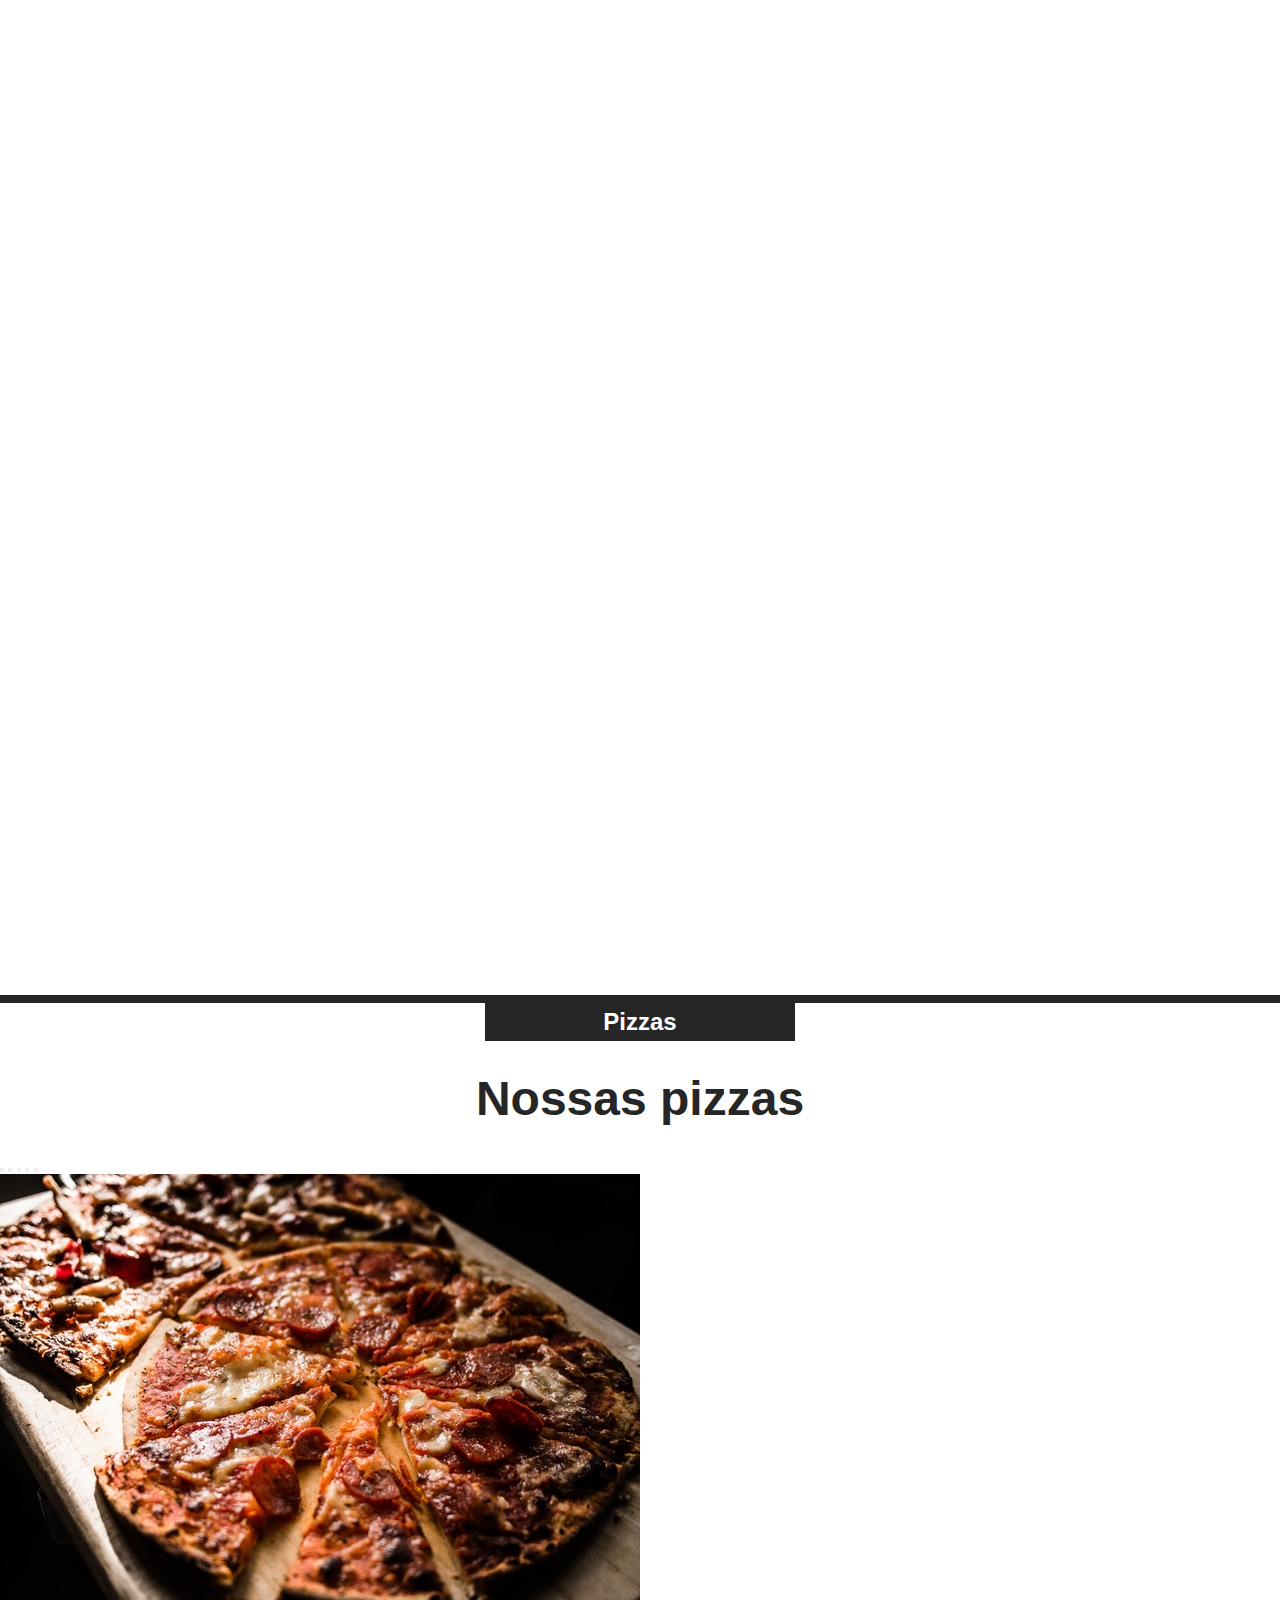
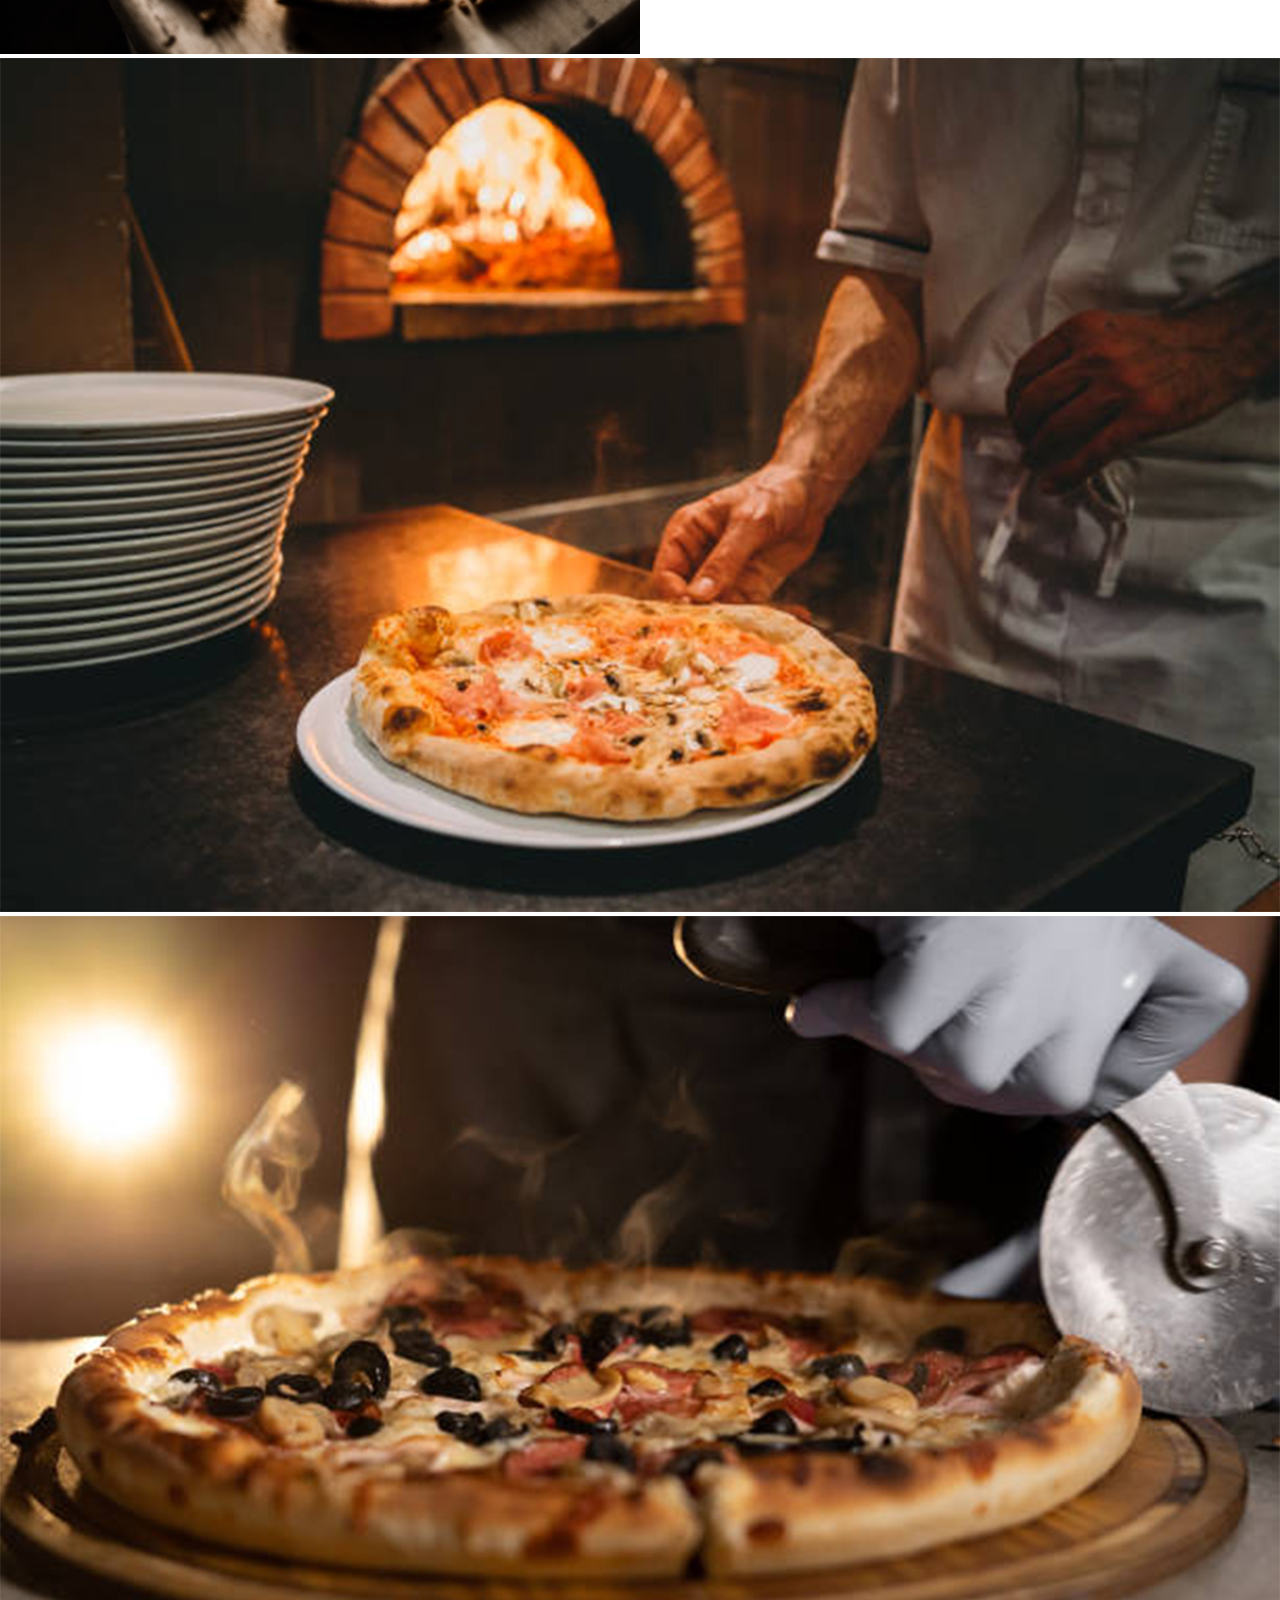
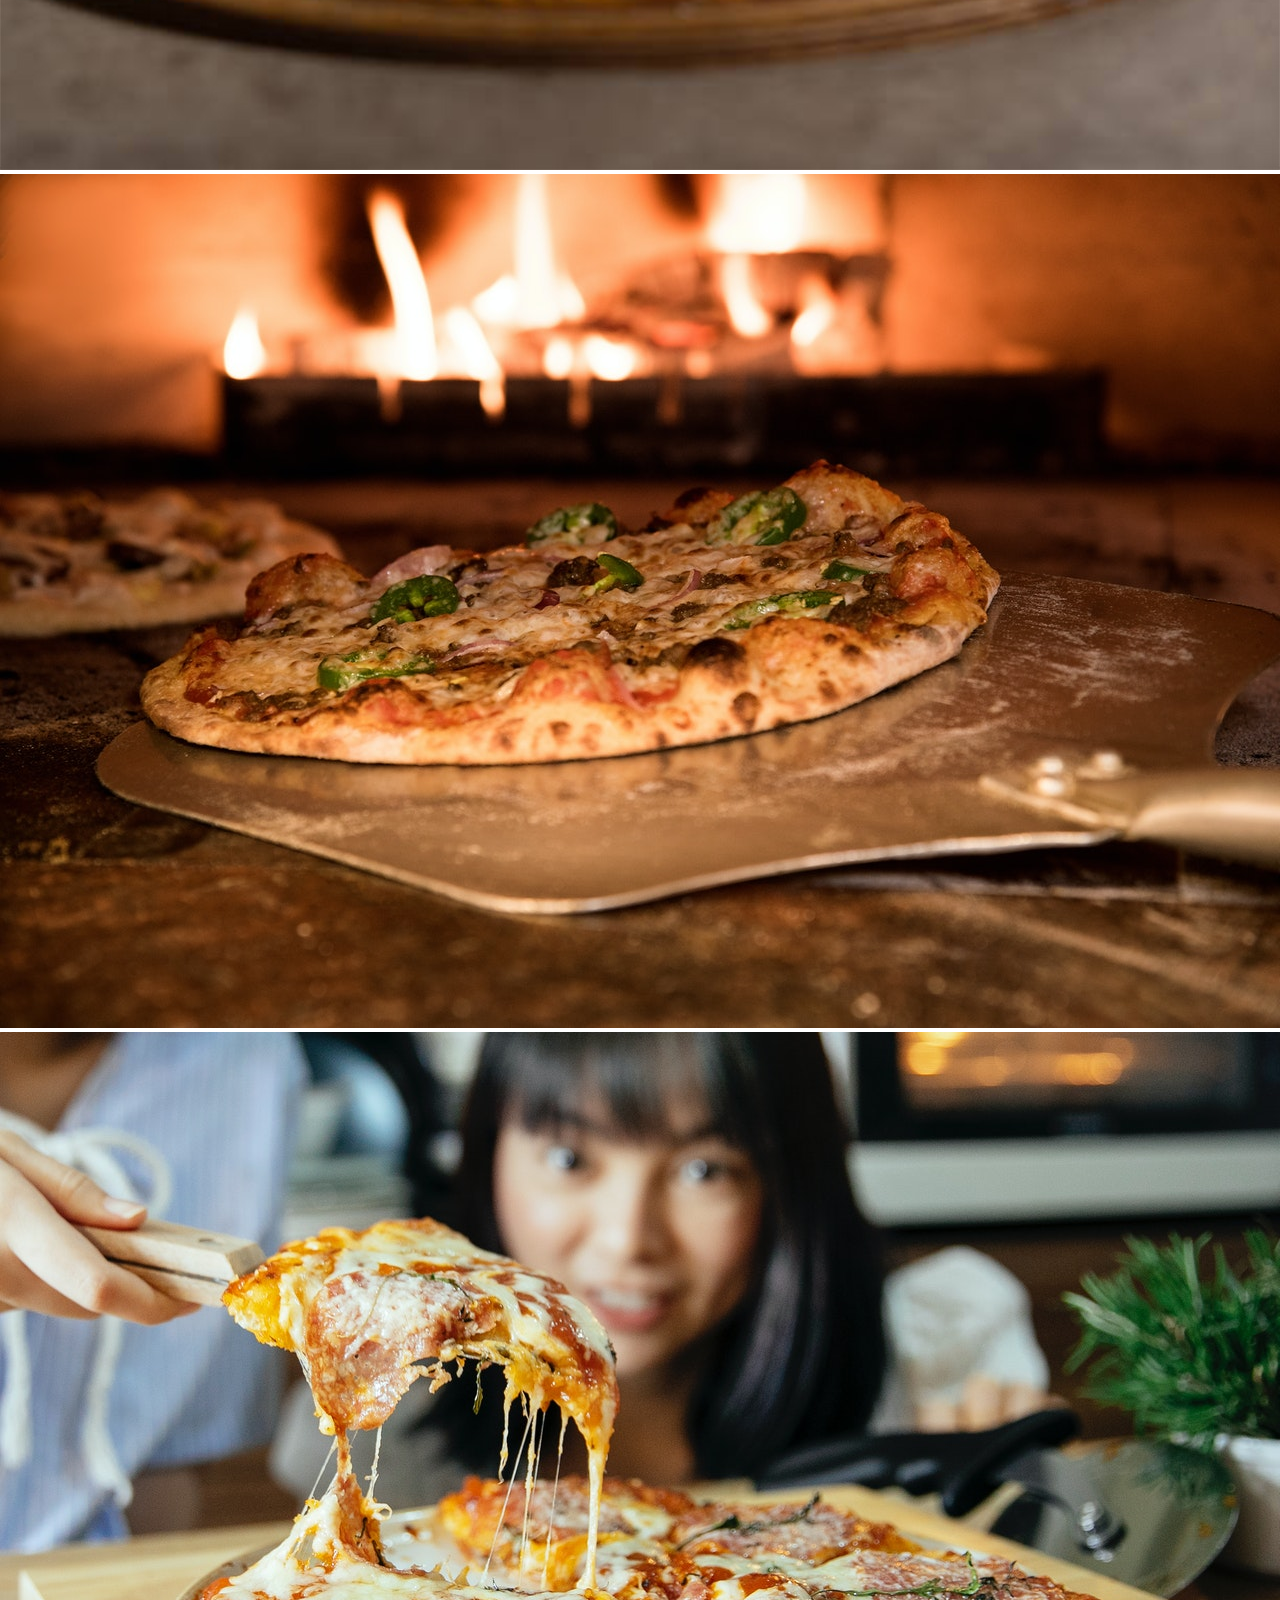
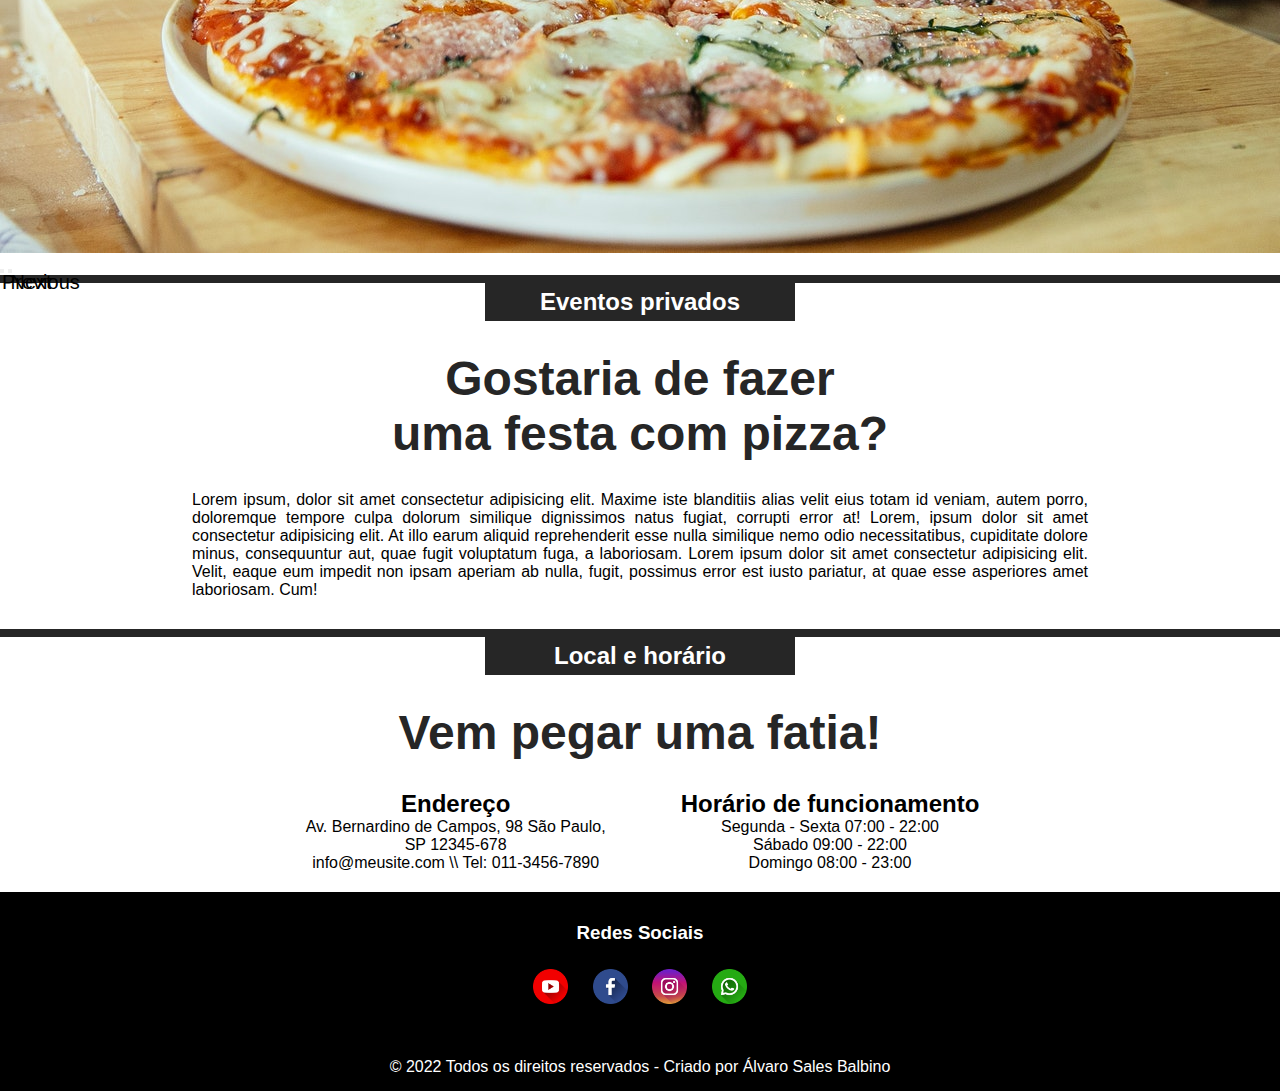
==== commit 5539839a: "Add files via upload" ====
--- a/index.html
+++ b/index.html
@@ -11,7 +11,7 @@
 <body>
 	<header>
         <nav>
-            <a class="logo" href="index.html">La Pizzaria</a>
+            <a class="logo" href="index.html">La Pizza</a>
             <div class="mobile-menu">
                 <div class="line-1"></div>
                 <div class="line-2"></div>
@@ -60,7 +60,7 @@
 		<h2 class="title">Pizzas</h2>
 		<h1 class="sub-title">Nossas pizzas</h1>
 		
-		<div id="carouselExampleIndicators" class="carousel slide" data-bs-ride="carousel" data-interval="3000">
+		<div id="carouselExampleIndicators" class="carousel slide" data-bs-ride="carousel" data-interval="2000">
 	  		<div class="carousel-indicators">
 	    		<button type="button" data-bs-target="#carouselExampleIndicators" data-bs-slide-to="0" class="active" aria-current="true" aria-label="Slide 1"></button>
 	    		<button type="button" data-bs-target="#carouselExampleIndicators" data-bs-slide-to="1" aria-label="Slide 2"></button>
@@ -119,10 +119,10 @@
 	<footer>
 		<div id="redes-sociais">
 			<h3>Redes Sociais</h3>
-			<a href="#"><img src="./imagem/youtube.png" alt="Logo do You-Tube"></a>
-			<a href="#"><img src="./imagem/facebook.png" alt="Logo da rede social Facebook"></a>
-			<a href="#"><img src="./imagem/instagram.png" alt="Logo da rede social Instagram"></a>
-			<a href="#"><img src="./imagem/whatsapp.png" alt="Logo da rede social Whatsapp"></a>
+			<a href="#"><img id="yt" src="./imagem/youtube.png" alt="Logo do You-Tube"></a>
+			<a href="#"><img id="face" src="./imagem/facebook.png" alt="Logo da rede social Facebook"></a>
+			<a href="#"><img id="insta" src="./imagem/instagram.png" alt="Logo da rede social Instagram"></a>
+			<a href="#"><img id="whats" src="./imagem/whatsapp.png" alt="Logo da rede social Whatsapp"></a>
 		</div>
 		<div class="direitos">
 			<p>&#169 2022 Todos os direitos reservados - Criado por Álvaro Sales Balbino</p>
--- a/style.css
+++ b/style.css
@@ -41,6 +41,7 @@
     font-size: 24px;
     text-transform: uppercase;
     letter-spacing: 4px;
+	font-family: 'Italianno', cursive;
 }
 
 .nav-list {
@@ -120,7 +121,7 @@
 
 main #bg-top {
 	max-width: 100vw;
-	height: 100vh;
+	height: 70vh;
 	background-image: url(./imagem/bg-top.jpg);
 	background-repeat: no-repeat;
 	background-size: cover;
@@ -130,8 +131,8 @@
 
 main #bg-top .txt-top {
 	max-width: 100vw;
-	height: 80vh;
-	padding-top: 250px;
+	height: 40vh;
+	padding-top: 150px;
 	text-align: center;
 	color: #ffffff;
 }
@@ -332,6 +333,26 @@
 	height: 35px;
 }
 
+footer #yt:hover {
+	box-shadow: 0 0 20px #DE0000;
+	border-radius: 50%;
+}
+
+footer #face:hover {
+	box-shadow: 0 0 20px #2E4A8C;
+	border-radius: 50%;
+}
+
+footer #insta:hover {
+	box-shadow: 0 0 20px #C31870;
+	border-radius: 50%;
+}
+
+footer #whats:hover {
+	box-shadow: 0 0 20px #2DAB1D;
+	border-radius: 50%;
+}
+
 footer .direitos p {
 	color: white;
 	margin-top: 50px;
@@ -341,7 +362,7 @@
 @media screen and (max-width: 700px){
 	main #bg-top {
 		max-width: 100vw;
-		height: 600px;
+		height: 70vh;
 		background-image: url(./imagem/bg-top.jpg);
 		background-repeat: no-repeat;
 		background-size: cover;
@@ -350,8 +371,8 @@
 	}
 	main #bg-top .txt-top {
 		width: 100%;
-		height: 300px;
-		padding-top: 200px;
+		height: 40vh;
+		padding-top: 150px;
 		text-align: center;
 		font-size: 1.5em;
 		color: #ffffff;
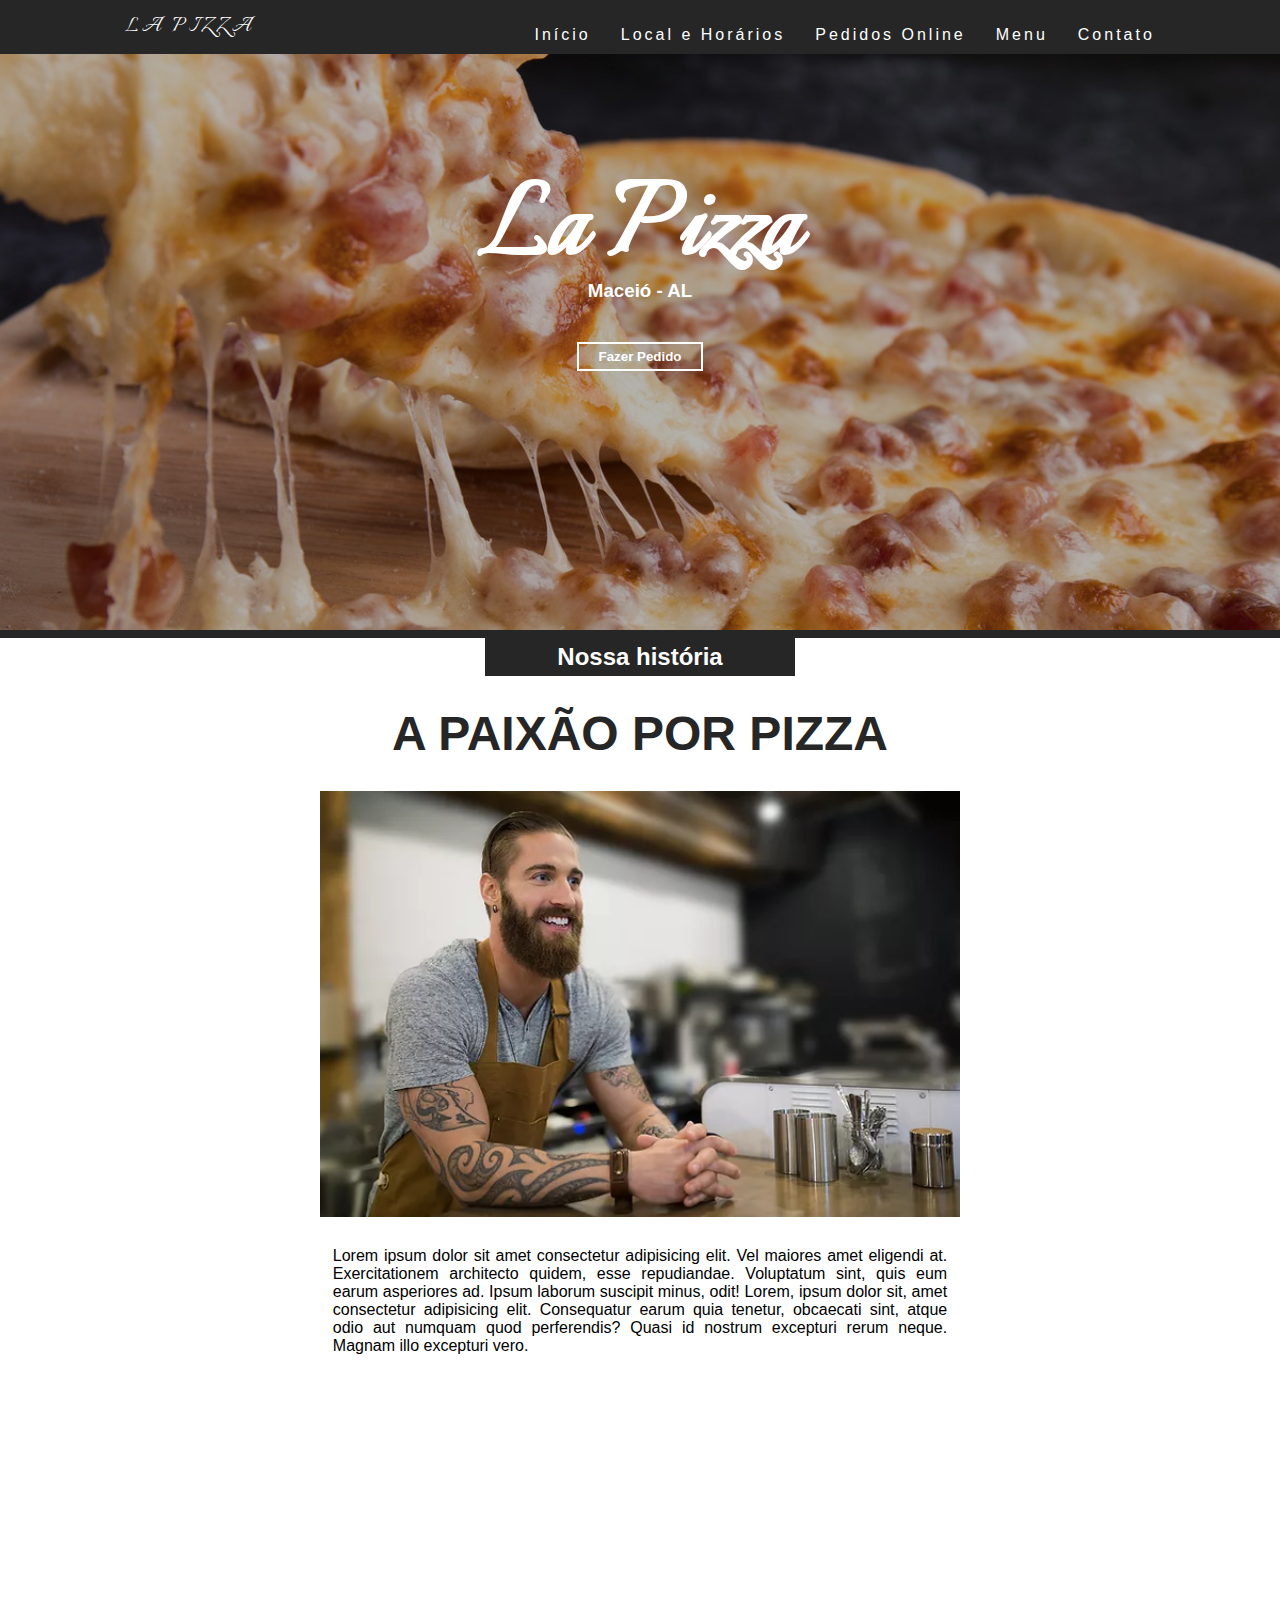
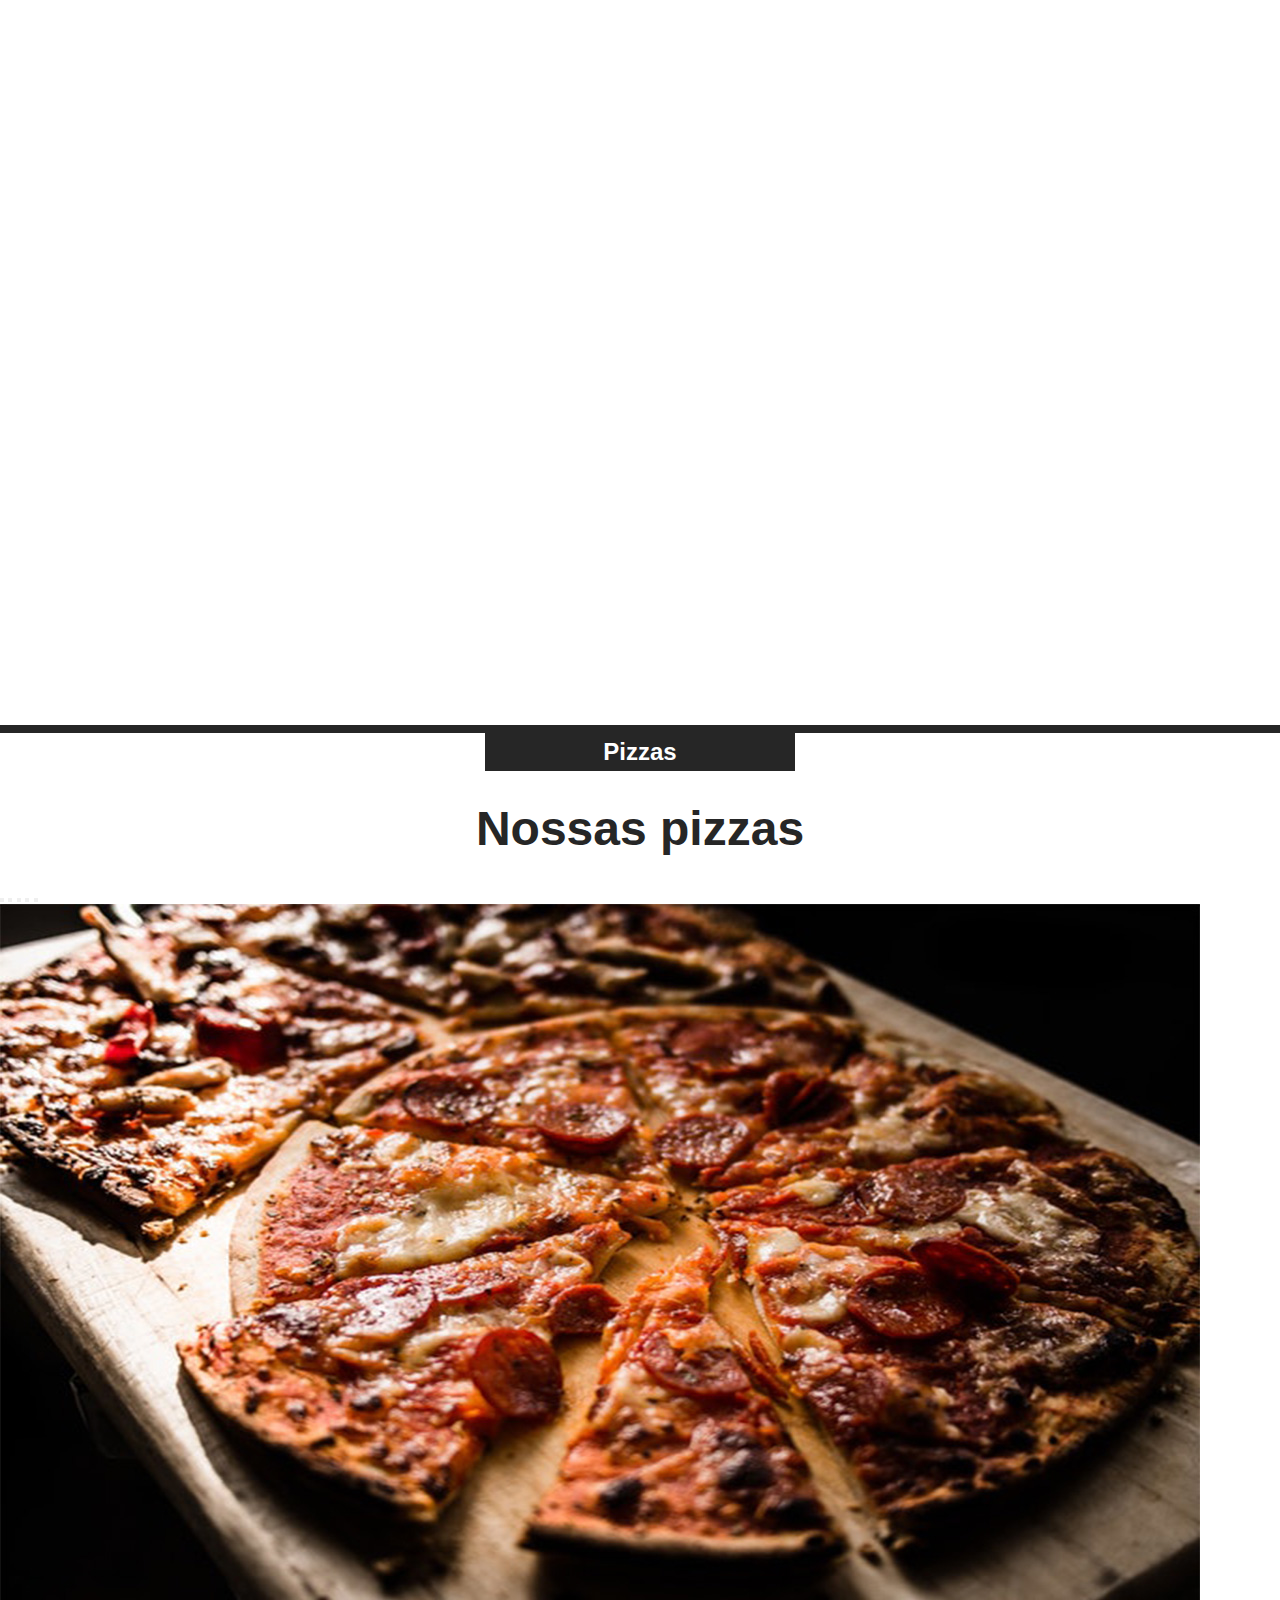
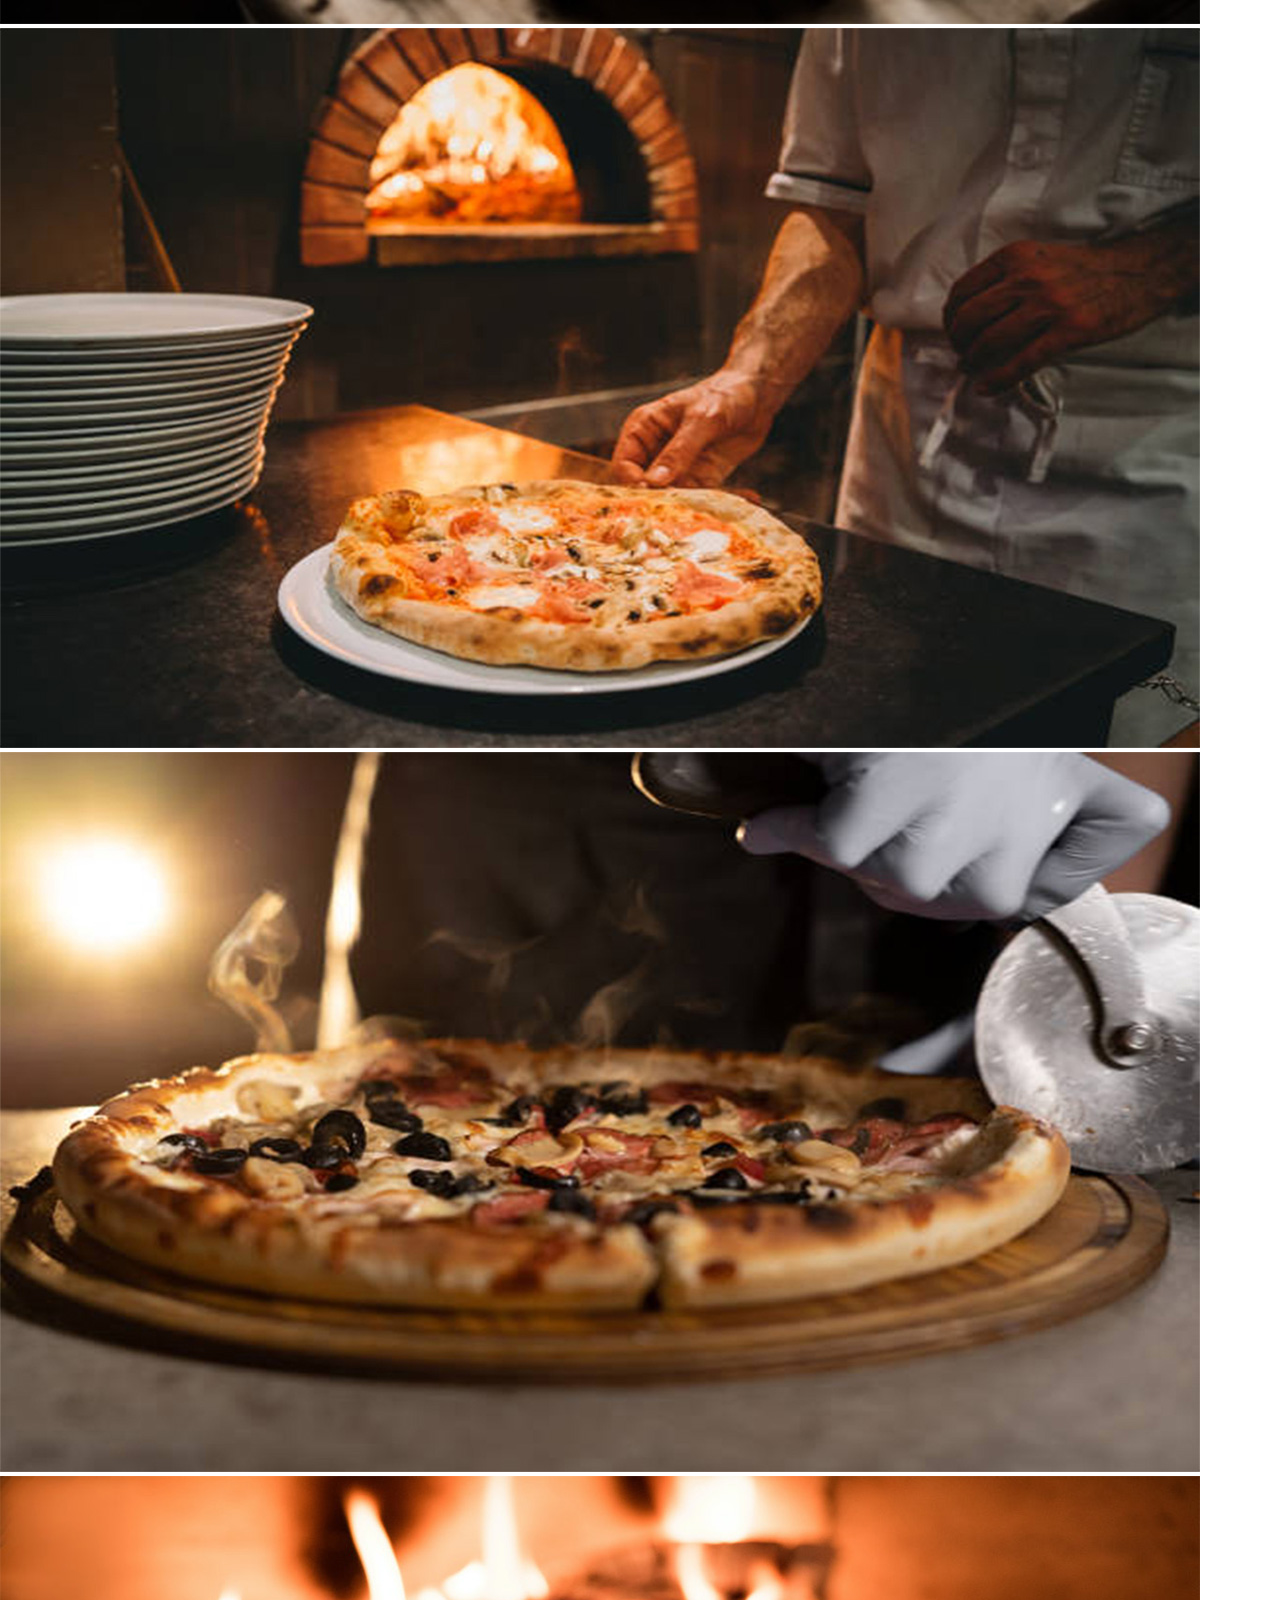
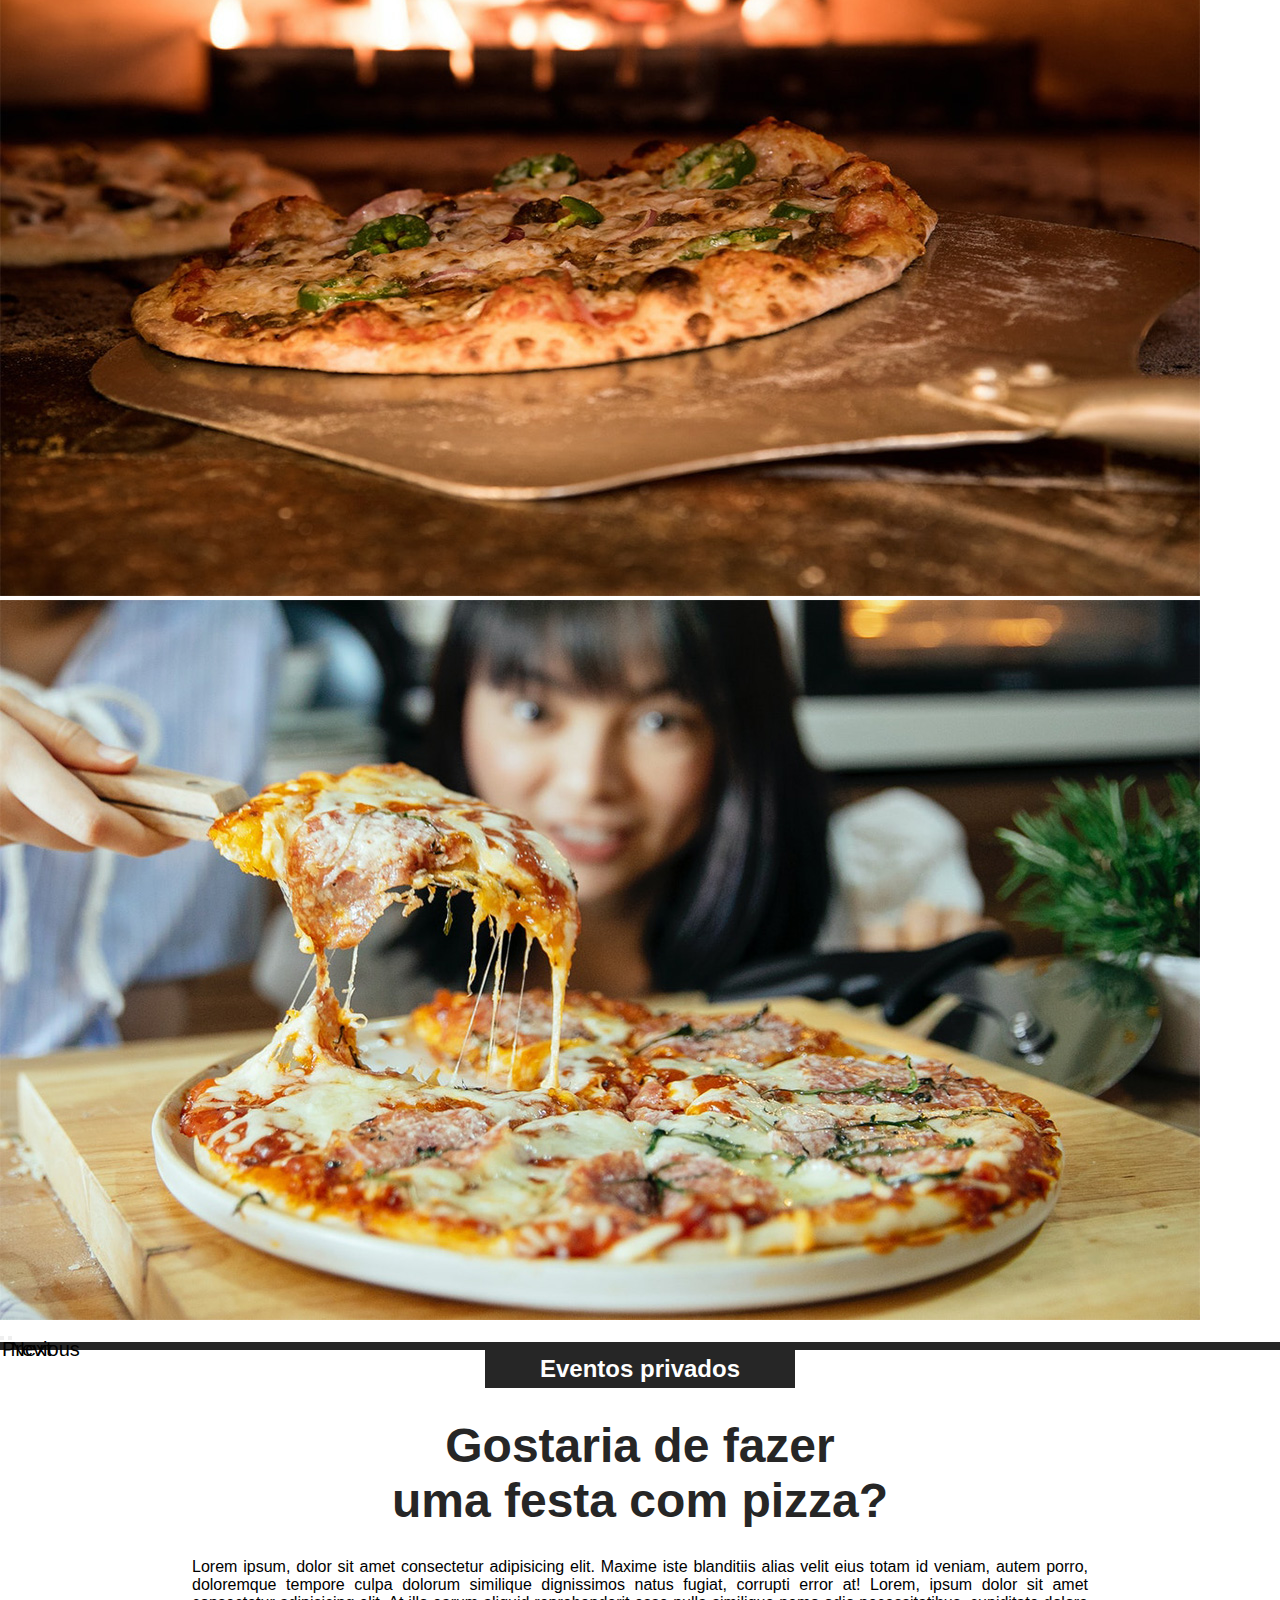
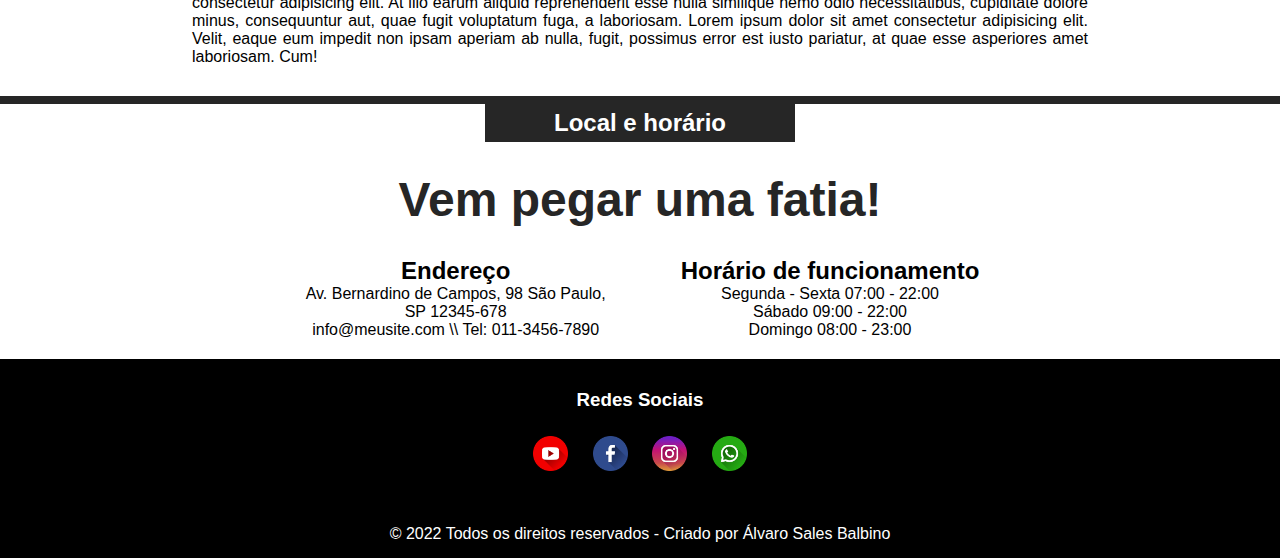
==== commit 941e1ee4: "Add files via upload" ====
--- a/index.html
+++ b/index.html
@@ -22,6 +22,7 @@
                 <li><a href="#lc-hr">Local e Horários</a></li>
                 <li><a href="#bg-top">Pedidos Online</a></li>
                 <li><a href="menu.html">Menu</a></li>
+                <li><a href="#redes-sociais">Contato</a></li>
             </ul>
         </nav>
     </header>
--- a/style.css
+++ b/style.css
@@ -67,56 +67,6 @@
     background-color: #FFF;
     margin: 8px;
     transition: .3s;
-}
-
-@media (max-width: 800px) {
-    .nav-list {
-        position: absolute;
-        top: 6vh;
-        right: 0;
-        width: 100vw;
-        height: 94vh;
-        background-color: #262626;
-        flex-direction: column;
-        align-items: center;
-        justify-content: space-around;
-        transform: translateX(-100%);
-        transition: transform .3s ease-in;
-    }
-    .nav-list li {
-        margin-left: 0;
-        opacity: 0;
-    }
-    .nav-list li a {
-        padding: 20px;
-    }
-    .mobile-menu {
-        display: block;
-    }
-    .nav-list.active {
-        transform: translateX(0%);
-    }
-
-    @keyframes navLinkFade {
-        from {
-            opacity: 0;
-            transform: translateX(-50px);
-        }
-        to {
-            opacity: 1;
-            transform: translateX(0);
-        }
-    }
-
-    .mobile-menu.active .line-1 {
-        transform: rotate(-45deg) translate(-8px, 8px);
-    }
-    .mobile-menu.active .line-2 {
-        opacity: 0;
-    }
-    .mobile-menu.active .line-3 {
-        transform: rotate(45deg) translate(-5px, -7px);
-    }
 }
 
 main #bg-top {
@@ -215,7 +165,7 @@
 	justify-content: center;
 	align-items: center;
 	max-width: 100vw;
-	height: 130vh;
+	height: 100vh;
 	background-image: url(./imagem/pizzaiolo.jpg);
 	background-repeat: no-repeat;
 	background-size: cover;
@@ -359,10 +309,71 @@
 }
 
 
+@media (max-width: 800px) {
+	main #bg-top {
+		max-width: 100vw;
+		height: 600px;
+	}
+	main #bg-top .txt-top {
+		width: 100%;
+		height: 400px;
+		padding-top: 200px;
+	}
+    .nav-list {
+        position: absolute;
+        top: 6vh;
+        right: 0;
+        width: 100vw;
+        height: 94vh;
+        background-color: #262626;
+        flex-direction: column;
+        align-items: center;
+        justify-content: space-around;
+		box-sizing: border-box;
+		padding: 100px 0;
+        transform: translateX(-100%);
+        transition: transform .3s ease-in;
+    }
+    .nav-list li {
+        margin-left: 0;
+        opacity: 0;
+    }
+    .nav-list li a {
+        padding: 20px;
+    }
+    .mobile-menu {
+        display: block;
+    }
+    .nav-list.active {
+        transform: translateX(0%);
+    }
+
+    @keyframes navLinkFade {
+        from {
+            opacity: 0;
+            transform: translateX(-50px);
+        }
+        to {
+            opacity: 1;
+            transform: translateX(0);
+        }
+    }
+
+    .mobile-menu.active .line-1 {
+        transform: rotate(-45deg) translate(-8px, 8px);
+    }
+    .mobile-menu.active .line-2 {
+        opacity: 0;
+    }
+    .mobile-menu.active .line-3 {
+        transform: rotate(45deg) translate(-5px, -7px);
+    }
+}
+
 @media screen and (max-width: 700px){
 	main #bg-top {
 		max-width: 100vw;
-		height: 70vh;
+		height: 600px;
 		background-image: url(./imagem/bg-top.jpg);
 		background-repeat: no-repeat;
 		background-size: cover;
@@ -371,8 +382,8 @@
 	}
 	main #bg-top .txt-top {
 		width: 100%;
-		height: 40vh;
-		padding-top: 150px;
+		height: 400px;
+		padding-top: 200px;
 		text-align: center;
 		font-size: 1.5em;
 		color: #ffffff;
@@ -422,7 +433,7 @@
 		align-items: center;
 		justify-content: center;
 		width: 100vw;
-		height: 100vh;
+		height: 65vh;
 		background-image: url(./imagem/pizzaiolo.jpg);
 		background-repeat: no-repeat;
 		background-size: cover;
